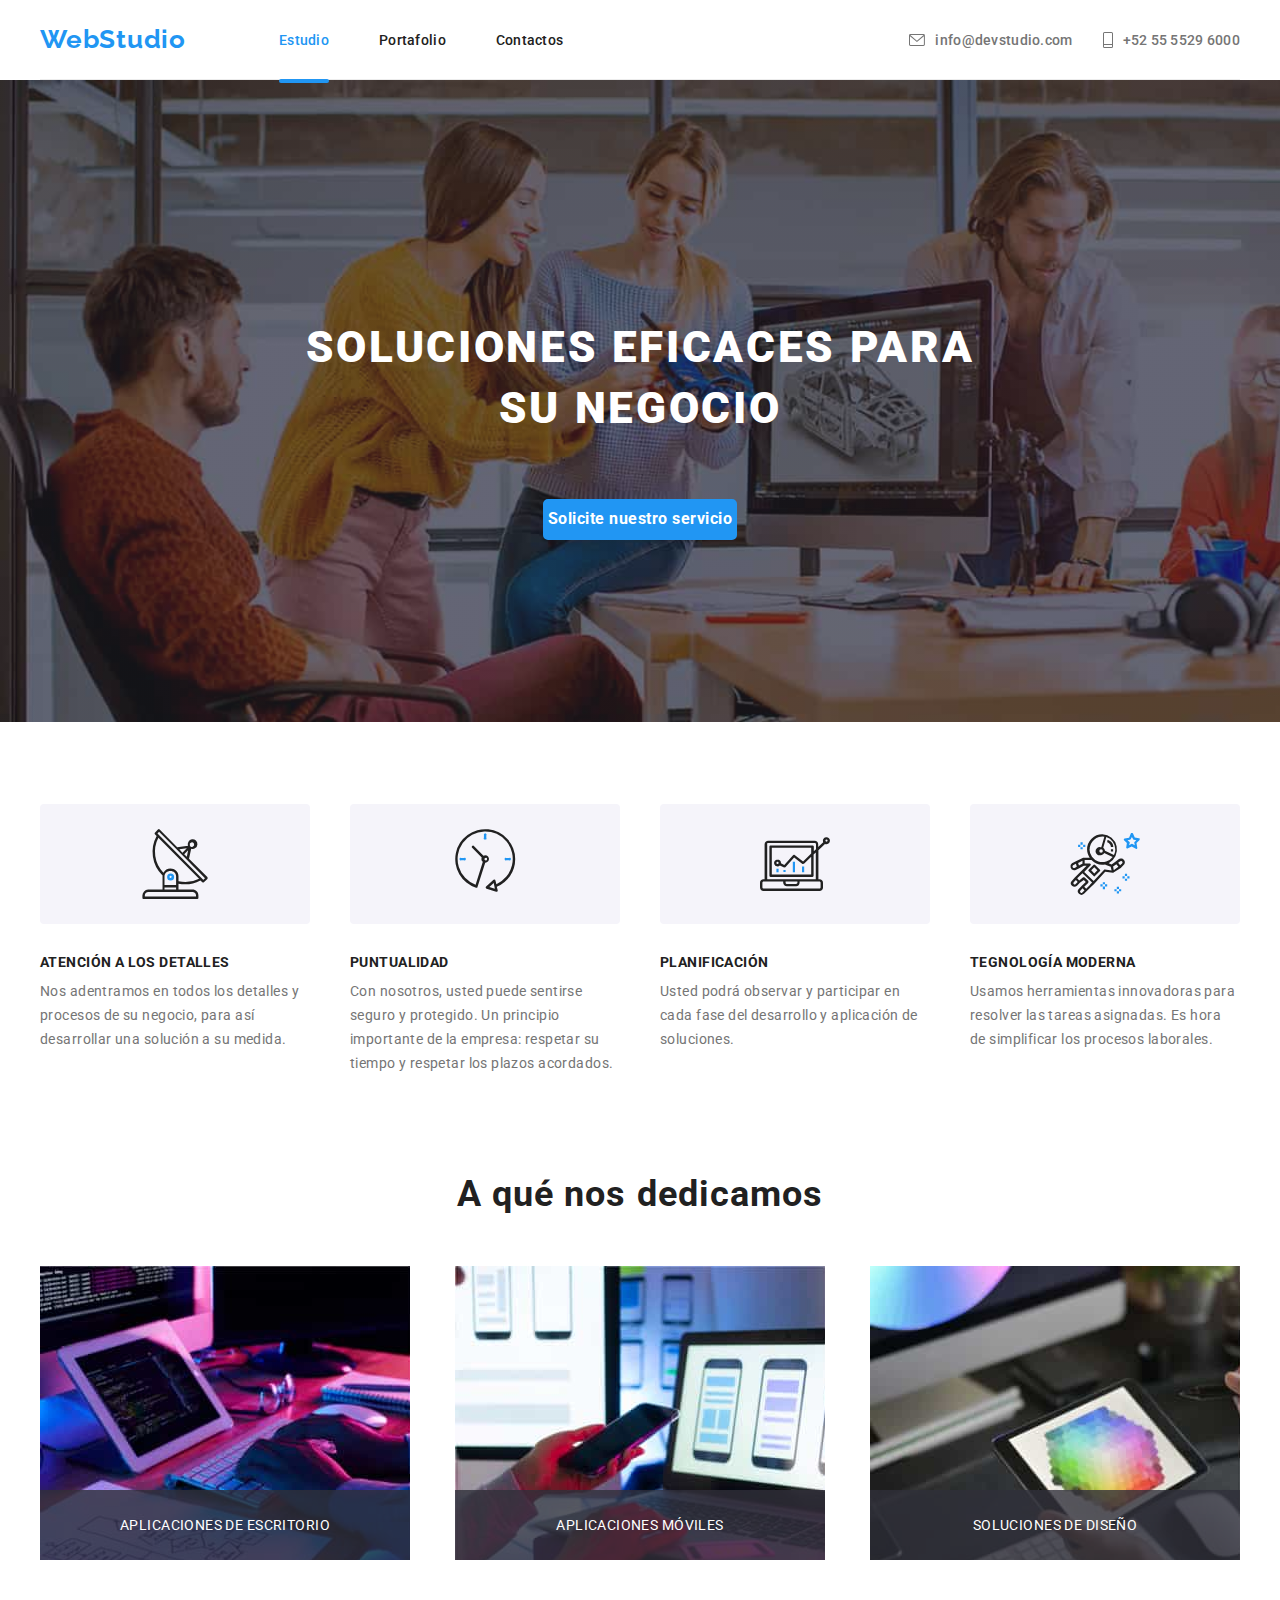
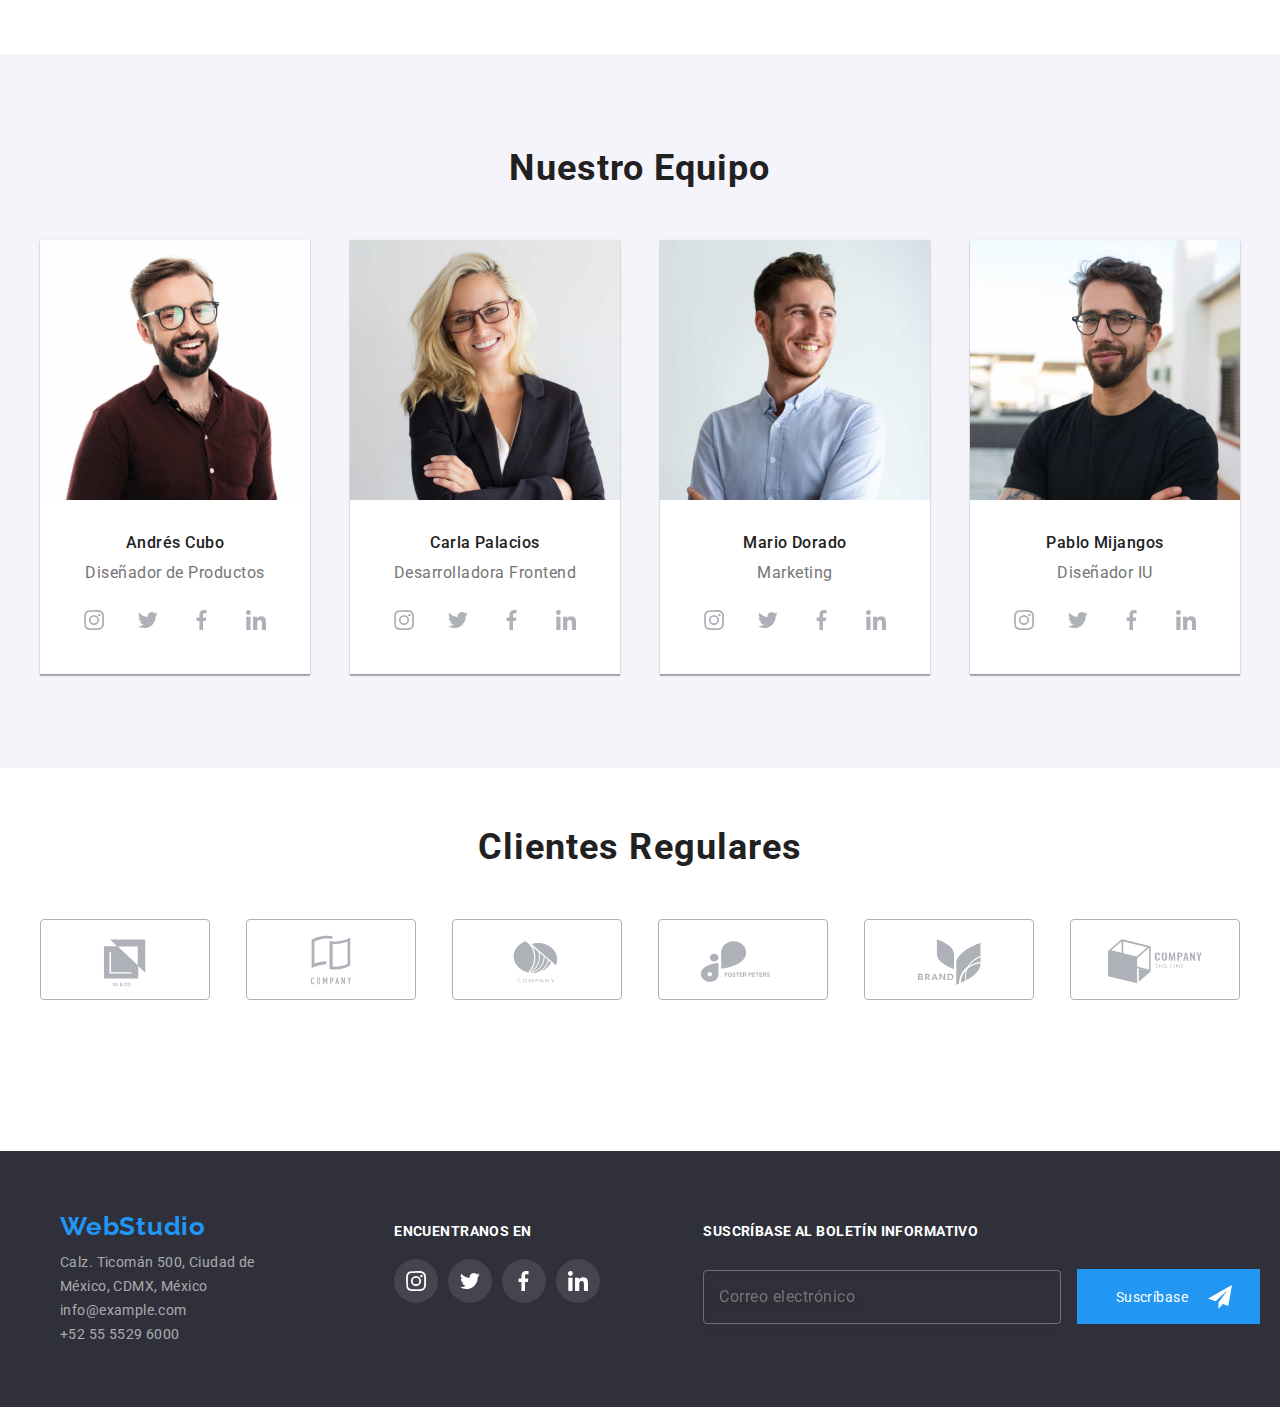
==== index.html @ 5a1e4016 "copia repositorio anterior" ====
<!DOCTYPE html>
<html lang="en">
  <head>
    <meta charset="UTF-8" />
    <meta http-equiv="X-UA-Compatible" content="IE=edge" />
    <meta name="viewport" content="width=device-width, initial-scale=1.0" />
    <link rel="preconnet" href="https://fonts.googleapis.com" />
    <link rel="preconnet" href="https://fonts.gstatic.com" />
    <link rel="stylesheet" href="./css/styles.css" />
    <link rel="stylesheet" href="./css/normalize.css" />
    <title>WebStudio</title>
  </head>

  <body>
    <!-- ENCABEZADO -->
    <header class="container header-container">
      <!-- nav -->
      <nav class="nav-container">
        <!-- LOGO -->
        <a class="Web-logo" href="./index.html">WebStudio</a>

        <!-- MENU LISTA HEADER -->
        <a class="link-header current" href="index.html">Estudio</a>
        <a class="link-header" href="portfolio.html">Portafolio</a>
        <a class="link-header" href="">Сontactos</a>
      </nav>
      <!-- contacto -->
      <ul class="contact-header">
        <li>
          <a class="contact" href="malito:info@example.com">
            <svg class="icon-folder">
              <use href="./images/SVG/sprite.svg#sobre"></use>
            </svg>
            info@devstudio.com
          </a>
        </li>

        <li>
          <a class="contact" href="tel:525555296000">
            <svg class="icon-phone">
              <use href="./images/SVG/sprite.svg#celular"></use>
            </svg>
            +52 55 5529 6000
          </a>
        </li>
      </ul>
    </header>

    <!-- MAIN  -->
    <main>
      <!-- backdrop -->
      <section class="backdrop is-hidden" data-backdrop>
        <div class="modal is-hidden" data-modal>
          <form class="form-modal" name="formulario">
            <h2 class="modal-title">
              Deje sus datos, nos contactaremos con usted
            </h2>

            <label class="input-wrapper" for="name"
              >Nombre
              <input
                class="input-form"
                id="name"
                type="text"
                name="username"
              />
              <svg class="icon-imput">
                <use href="./images/SVG/sprite.svg#icon-persona"></use>
              </svg>
            </label>

            <label class="input-wrapper" for="phone"
              >Teléfono
              <input
                class="input-form"
                id="phone"
                type="tel"
                name="user-phone"
              />
              <svg class="icon-imput">
                <use href="./images/SVG/sprite.svg#icon-tel"></use>
              </svg>
            </label>

            <label class="input-wrapper" for="email"
              >E-mail
              <input class="input-form" id="email" type="email" />
              <svg class="icon-imput">
                <use href="./images/SVG/sprite.svg#icon-mail"></use>
              </svg>
            </label>

            <label class="input-wrapper" for="comment"
              >Comentarios
              <textarea
                class="input-form comment"
                id="comment"
                type="text"
                placeholder="Introduzca el texto"
                rows="5"
                style="overflow:hidden"
                resize : none;
              ></textarea>
            </label>

            <div class="input-wrapper">
              <input
                class="modal__checkbox"
                type="checkbox"
                name="terms"
                id="termsConditions"
              />
              <p class="modal__text">
                Estoy de acuerdo con el boletín informativo y acepto los
                Términos y Condiciones
              </p>
            </div>

            <button class="modal__bottom" type="submit">Enviar</button>
          </form>

          <button class="circle-close" type="button" data-modal-close>
            <svg class="close">
              <use href="./images/SVG/sprite.svg#close"></use>
            </svg>
          </button>
        </div>
      </section>

      <!-- TITULO PRINCIPAL -->
      <section class="main-requeriment">
        <div class="container hero">
          <h1 class="main-h1">SOLUCIONES EFICACES PARA SU NEGOCIO</h1>
          <button class="main-button" type="button" data-modal-open>
            Solicite nuestro servicio
          </button>
        </div>
      </section>

      <!-- BENEFICIOS DE LA COMPAÑÍA-->
      <section class="container">
        <ul class="benefits">
          <li class="benefits-column">
            <div class="icon-benefits" type="button">
              <svg class="icon-svg-benefit">
                <use href="./images/SVG/sprite.svg#antena"></use>
              </svg>
            </div>
            <h3 class="title-h3">ATENCIÓN A LOS DETALLES</h3>
            <p class="benefits-paragraph">
              Nos adentramos en todos los detalles y procesos de su negocio,
              para así desarrollar una solución a su medida.
            </p>
          </li>

          <li class="benefits-column">
            <div class="icon-benefits" type="button">
              <svg class="icon-svg-benefit">
                <use href="./images/SVG/sprite.svg#reloj"></use>
              </svg>
            </div>
            <h3 class="title-h3">PUNTUALIDAD</h3>
            <p class="benefits-paragraph">
              Con nosotros, usted puede sentirse seguro y protegido. Un
              principio importante de la empresa: respetar su tiempo y respetar
              los plazos acordados.
            </p>
          </li>

          <li class="benefits-column">
            <div class="icon-benefits" type="button">
              <svg class="icon-svg-benefit">
                <use href="./images/SVG/sprite.svg#pc"></use>
              </svg>
            </div>
            <h3 class="title-h3">PLANIFICACIÓN</h3>
            <p class="benefits-paragraph">
              Usted podrá observar y participar en cada fase del desarrollo y
              aplicación de soluciones.
            </p>
          </li>

          <li class="benefits-column">
            <div class="icon-benefits" type="button">
              <svg class="icon-svg-benefit">
                <use href="./images/SVG/sprite.svg#astronauta"></use>
              </svg>
            </div>
            <h3 class="title-h3">TEGNOLOGÍA MODERNA</h3>
            <p class="benefits-paragraph">
              Usamos herramientas innovadoras para resolver las tareas
              asignadas. Es hora de simplificar los procesos laborales.
            </p>
          </li>
        </ul>
      </section>

      <!-- A QUE NOS DEDICAMOS -->
      <section class="container">
        <h2 class="title-h2">A qué nos dedicamos</h2>
        <!-- IMAGENES  -->
        <ul class="what-do-box">
          <li class="image-whatdo1">
            <div class="box-what-do" href="#">APLICACIONES DE ESCRITORIO</div>
          </li>

          <li class="image-whatdo2">
            <div class="box-what-do" href="#">APLICACIONES MÓVILES</div>
          </li>

          <li class="image-whatdo3">
            <div class="box-what-do" href="#">SOLUCIONES DE DISEÑO</div>
          </li>
        </ul>
      </section>

      <!-- NUESTRO EQUIPO -->
      <section class="our-team">
        <h2 class="title-h2">Nuestro Equipo</h2>
        <div class="container">
          <ul class="members">
            <li class="card-member">
              <img
                src="./images/team1.jpeg"
                alt="andrés Cubo"
                width="270"
                height="260"
              />
              <h3 class="name">Andrés Cubo</h3>
              <p class="profession">Diseñador de Productos</p>
              <ul class="social-networks">
                <li>
                  <a href="#">
                    <div class="icon-circle">
                      <svg class="icon-social-media">
                        <use href="./images/SVG/sprite.svg#instagram"></use>
                      </svg>
                    </div>
                  </a>
                </li>

                <li>
                  <a href="#">
                    <div class="icon-circle">
                      <svg class="icon-social-media">
                        <use href="./images/SVG/sprite.svg#twitter"></use>
                      </svg>
                    </div>
                  </a>
                </li>

                <li>
                  <a href="#">
                    <div class="icon-circle">
                      <svg class="icon-social-media">
                        <use href="./images/SVG/sprite.svg#facebook"></use>
                      </svg>
                    </div>
                  </a>
                </li>

                <li>
                  <a href="#">
                    <div class="icon-circle">
                      <svg class="icon-social-media">
                        <use href="./images/SVG/sprite.svg#linkedlin"></use>
                      </svg>
                    </div>
                  </a>
                </li>
              </ul>
            </li>

            <li class="card-member">
              <img
                src="./images/team2.jpeg"
                alt="Carla Palacios"
                width="270"
                height="260"
              />
              <h3 class="name">Carla Palacios</h3>
              <p class="profession">Desarrolladora Frontend</p>
              <ul class="social-networks">
                <li>
                  <a href="#">
                    <div class="icon-circle">
                      <svg class="icon-social-media">
                        <use href="./images/SVG/sprite.svg#instagram"></use>
                      </svg>
                    </div>
                  </a>
                </li>

                <li>
                  <a href="#">
                    <div class="icon-circle">
                      <svg class="icon-social-media">
                        <use href="./images/SVG/sprite.svg#twitter"></use>
                      </svg>
                    </div>
                  </a>
                </li>

                <li>
                  <a href="#">
                    <div class="icon-circle">
                      <svg class="icon-social-media">
                        <use href="./images/SVG/sprite.svg#facebook"></use>
                      </svg>
                    </div>
                  </a>
                </li>

                <li>
                  <a href="#">
                    <div class="icon-circle">
                      <svg class="icon-social-media">
                        <use href="./images/SVG/sprite.svg#linkedlin"></use>
                      </svg>
                    </div>
                  </a>
                </li>
              </ul>
            </li>

            <li class="card-member">
              <img
                src="./images/team3.jpeg"
                alt="Mario Dorado"
                width="270"
                height="260"
              />
              <h3 class="name">Mario Dorado</h3>
              <p class="profession">Marketing</p>
              <ul class="social-networks">
                <li>
                  <a href="#">
                    <div class="icon-circle">
                      <svg class="icon-social-media">
                        <use href="./images/SVG/sprite.svg#instagram"></use>
                      </svg>
                    </div>
                  </a>
                </li>

                <li>
                  <a href="#">
                    <div class="icon-circle">
                      <svg class="icon-social-media">
                        <use href="./images/SVG/sprite.svg#twitter"></use>
                      </svg>
                    </div>
                  </a>
                </li>

                <li>
                  <a href="#">
                    <div class="icon-circle">
                      <svg class="icon-social-media">
                        <use href="./images/SVG/sprite.svg#facebook"></use>
                      </svg>
                    </div>
                  </a>
                </li>

                <li>
                  <a href="#">
                    <div class="icon-circle">
                      <svg class="icon-social-media">
                        <use href="./images/SVG/sprite.svg#linkedlin"></use>
                      </svg>
                    </div>
                  </a>
                </li>
              </ul>
            </li>

            <li class="card-member">
              <img
                src="./images/team4.jpeg"
                alt="Pablo Mijangos"
                width="270"
                height="260"
              />
              <h3 class="name">Pablo Mijangos</h3>
              <p class="profession">Diseñador IU</p>
              <ul class="social-networks">
                <li>
                  <a href="#">
                    <div class="icon-circle">
                      <svg class="icon-social-media">
                        <use href="./images/SVG/sprite.svg#instagram"></use>
                      </svg>
                    </div>
                  </a>
                </li>

                <li>
                  <a href="#">
                    <div class="icon-circle">
                      <svg class="icon-social-media">
                        <use href="./images/SVG/sprite.svg#twitter"></use>
                      </svg>
                    </div>
                  </a>
                </li>

                <li>
                  <a href="#">
                    <div class="icon-circle">
                      <svg class="icon-social-media">
                        <use href="./images/SVG/sprite.svg#facebook"></use>
                      </svg>
                    </div>
                  </a>
                </li>

                <li>
                  <a href="#">
                    <div class="icon-circle">
                      <svg class="icon-social-media">
                        <use href="./images/SVG/sprite.svg#linkedlin"></use>
                      </svg>
                    </div>
                  </a>
                </li>
              </ul>
            </li>
          </ul>
        </div>
      </section>

      <!-- CLIENTES REGULARES  -->
      <section class="container custumer">
        <h2 class="title-h2">Clientes Regulares</h2>

        <ul class="regular-customers">
          <li class="">
            <a href="#">
              <button class="button-customer" type="button">
                <svg class="icon-customer">
                  <use href="./images/SVG/sprite.svg#logo1"></use>
                </svg></button
            ></a>
          </li>

          <li class="">
            <a href="#">
              <button class="button-customer" type="button">
                <svg class="icon-customer">
                  <use href="./images/SVG/sprite.svg#logo2"></use>
                </svg></button
            ></a>
          </li>

          <li class="">
            <a href="#">
              <button class="button-customer" type="button">
                <svg class="icon-customer">
                  <use href="./images/SVG/sprite.svg#logo3"></use>
                </svg></button
            ></a>
          </li>

          <li class="">
            <a href="#">
              <button class="button-customer" type="button">
                <svg class="icon-customer">
                  <use href="./images/SVG/sprite.svg#logo4"></use>
                </svg></button
            ></a>
          </li>

          <li class="">
            <a href="#">
              <button class="button-customer" type="button">
                <svg class="icon-customer">
                  <use href="./images/SVG/sprite.svg#logo5"></use>
                </svg></button
            ></a>
          </li>

          <li class="">
            <a href="#">
              <button class="button-customer" type="button">
                <svg class="icon-customer">
                  <use href="./images/SVG/sprite.svg#logo6"></use>
                </svg></button
            ></a>
          </li>
        </ul>
      </section>

    </main>

    <!-- PIE DE PÁGINA -->
    <footer class="footer">
      <div class="container footer-container">
        <!-- Contacto -->
        <aside>
          <ul class="footer-contact">
            <li>
              <a class="Web-logo" href="./index.html"> WebStudio </a>
            </li>

            <li>
              <address>
                <ul class="address">
                  <li>
                    <a class="link-contact" href="#">
                      Calz. Ticomán 500, Ciudad de México, CDMX, México
                    </a>
                  </li>

                  <li>
                    <a class="link-contact" href="mailto:info@example.com">
                      info@example.com
                    </a>
                  </li>

                  <li>
                    <a class="link-contact" href="tel:+525555296000">
                      +52 55 5529 6000
                    </a>
                  </li>
                </ul>
              </address>
            </li>
          </ul>
        </aside>

        <!-- Redes Sociales -->
        <aside>
          <h3 class="title-h3 title-social">ENCUENTRANOS EN</h3>

          <ul class="items-socialmedia">
            <li class="link-icon-footer">
              <a href="#">
                <div class="icon-circle-footer">
                  <svg class="social-media">
                    <use href="./images/SVG/sprite.svg#instagram"></use>
                  </svg>
                </div>
              </a>
            </li>

            <li class="link-icon-footer">
              <a href="#">
                <div class="icon-circle-footer">
                  <svg class="social-media">
                    <use href="./images/SVG/sprite.svg#twitter"></use>
                  </svg>
                </div>
              </a>
            </li>

            <li class="link-icon-footer">
              <a href="#">
                <div class="icon-circle-footer">
                  <svg class="social-media">
                    <use href="./images/SVG/sprite.svg#facebook"></use>
                  </svg>
                </div>
              </a>
            </li>

            <li class="link-icon-footer">
              <a href="#">
                <div class="icon-circle-footer">
                  <svg class="social-media">
                    <use href="./images/SVG/sprite.svg#linkedlin"></use>
                  </svg>
                </div>
              </a>
            </li>
          </ul>
        </aside>

        <!-- Suscripción -->
        <aside class="form-suscription">
          <form action="">
            <h3 class="title-h3 title-suscription">
              SUSCRÍBASE al boletín informativo
            </h3>
            <input
              class="input-suscription"
              type="email"
              placeholder="Correo electrónico"
              required
            />
            <button class="button-suscription" type="button">
              <div class="button-send">
                Suscríbase
                <svg class="icon-send">
                  <use href="./images/SVG/sprite.svg#icon-enviar-icono"></use>
                </svg>
              </div>
            </button>
          </form>
        </aside>

      </div>

    </footer>

    <script src="./js/modal.js"></script>
  </body>
</html>
---- css/styles.css ----
@import url("https://fonts.googleapis.com/css2?family=Raleway:wght@700&display=swap");
@import url("https://fonts.googleapis.com/css2?family=Roboto:wght@400;500;700;900&display=swap");
@import "node_modules/modern-normalize/modern-normalize.css";

* {
  box-sizing: border-box;
  margin: 0;
  padding: 0;

  font-family: "Roboto", sans-serif;
  font-size: 14px;
  font-weight: 400;
  letter-spacing: 0.03em;
}

/* declaracion de variables */
:root {
  --primary-title-color: #212121;
  --primary-white-color: #ffffff;
  --primary-text-color: #757575;

  --accent-color: #2196f3;
  --background-black: #2f303a;
  --background-gray: #f5f4fa;
  --button-filter: #f5f4fa;
  --button-primary-hover: #188ce8;
  --logo-black: #000000;
  --text-white-opacy: #ffffff99;
  --icon-color: #AFB1B8;
}

body {
  color: var(--primary-text-color);
  background-color: var(--primary-white-color);
  margin: auto;

}
.container {
  width: 1200px;
  margin: 0 auto;
}
a {
  text-decoration: none;
}
ul{
  list-style: none;
}

/* ENCABEZADO */
.header-container {
  display: flex;
  padding: 24px 0;
  justify-content: space-between;
  align-items: center;
}
.nav-container {
  display: flex;
  justify-content: space-between;
  align-items: center;
}
.Web-logo {
  color: var(--accent-color);
  font-family: "Raleway", sans-serif;
  font-size: 26px;
  font-weight: 700;
  line-height: 1.2;
  margin-right: 93px;
}
.link-header{
  position: relative;
  display: flex;
  font-weight: 500;
  line-height: 1.142;
  letter-spacing: 0.02em;
  color: var(--primary-title-color);
  margin-right: 50px;
}
header nav .current::after{
  position: absolute;
  content: '';
  border-bottom: 4px solid rgba(33, 150, 243, 1);;
  border-radius: 2px;
  width: 100%;
  top: 47px;
}
.link-header.current,
.link-header:hover,
.link-header:focus{
  color: var(--accent-color);
}

/* contacto del header */

.contact-header{
  display: flex;
  justify-content: space-between;
  align-items: center;
  gap: 30px;
}
.contact {
  display: flex;
  align-items: center;
  font-weight: 500;
  line-height: 1.142;
  letter-spacing: 0.02em;
  color: var(--primary-text-color);
  fill: var(--primary-text-color);
}
.contact:focus,
.contact:hover{
  color: var(--accent-color);
  fill: var(--accent-color);
}
.icon-folder {
  width: 16px;
  height: 12px;
  margin-right: 10px;
}
.icon-phone {
  width: 10px;
  height: 16px;
  margin-right: 10px;
}
header{
  border-bottom: 1px solid #ECECEC;
}

/* ---------------------- */
/* INDEX */
/* ---------------------- */


/*  BACKDROP */

.backdrop{
  display: flex;
  align-items: center;
  justify-content: center;
  background-color: rgba(0, 0, 0, 0.5);
  position: fixed;
  width: 100vw;
  height: 100vh;
  top: 0;
  left: 0;
  opacity: 1;
  transition: opacity 250ms cubic-bezier(0.4, 0, 0.2, 1);
  visibility: visible;
}
.backdrop.is-hidden{
  opacity: 0;
  pointer-events: none;
}
.modal{
  display: flex;
  justify-content: right;
  border-radius: 4px;
  width: 528px;
  height: 581px;
  background-color: var(--primary-white-color);
  box-shadow: 0px 1px 3px rgba(0, 0, 0, 0.12), 
              0px 1px 1px rgba(0, 0, 0, 0.14), 
              0px 2px 1px rgba(0, 0, 0, 0.2);

  transition: transform cubic-bezier(0.4, 0, 0.2, 1), 1s;
  transform: translateY(0);
  
}
.modal.is-hidden{
  transform: translateY(100%);
}
.form-modal{
  padding: 40px;
  position: absolute;
}
.modal-title{
  font-weight: 700;
  font-size: 20px;
  line-height: 1.15;
  margin-bottom: 12px;
  width: 448px;
  color: var(--primary-title-color);
}
.input-form{
  display: block;
  padding: 14px 35px;
  outline: none;
  margin: 4px 0 10px;
  border: 1px solid rgba(33, 33, 33, 0.2);
  border-radius: 4px;
  width: 448px;
  outline: none;
}
.input-form:hover,
.input-form:focus {
  cursor: pointer;
  border: 1px solid #2196F3;
  
}
.input-wrapper{
  position: relative;
}
.input-wrapper:hover,
.input-wrapper:focus{
fill: var(--accent-color);  
}
.icon-imput{
  color: var(--primary-title-color);
  position: absolute;
  width: 13px;
  margin: 0 15px;
  top: 50%;
  transform: translateY(-50%);
}

.modal__checkbox{
  position: absolute;
  appearance:var(--logo-black) ;
  border: 1px solid var(--logo-black);
  width: 16px;
  height: 15px;
}
.modal__checkbox:checked{
  border: none;
  background-image: url(../images/ok.svg);
}
.comment{
  padding: 16px;
}
.comment::placeholder{
  color: rgba(117, 117, 117, 0.5);
  
}
.modal__text{
  position: relative;
  right: -25px;
  width: 400px;
  margin-bottom: 12px;
  line-height: 1.7;
  
  
}
.modal__bottom{
  background-color: var(--accent-color);
  padding: 10px 75px;
  color: var(--primary-white-color);
  letter-spacing: 0.06em;
  border: none;
  cursor: pointer;
  display: block;
  margin: 0 auto;
}
.modal__bottom:hover,
.modal__bottom:focus{
  background-color: var(--button-primary-hover);
}
.circle-close{
  display: flex;
  align-items: center;
  box-sizing: border-box;
  width: 30px;
  height: 30px;
  border-radius: 50%;
  margin: 8px 8px 0 0;
  cursor: pointer;
  border: 1px solid rgba(0, 0, 0, 0.1);
  background-color: var(--primary-white-color);
  z-index: 1;
  fill: var(--logo-black);
}
.circle-close:hover,
.circle-close:focus{
  fill: var(--accent-color);
}

/*  TITULO PRINCIPAL */

.main-requeriment {
  padding: 207px 0 182px;
  background-color: var(--background-black);
  background-image: 
    linear-gradient(rgba(47, 48, 58, 0.4),
                    rgba(47, 48, 58, 0.4)),
                    url(../images/background-image.jpeg);
  background-size: cover;
}
.container.hero{
  text-align: center;
  width: 696px;
}
.main-h1 {
  color: var(--primary-white-color);
  font-size: 44px;
  font-weight: 900;
  letter-spacing: 0.06em;
  line-height: 1.4;
  text-transform: uppercase;
}
.main-button {
  color: var(--primary-white-color);
  background-color: var(--accent-color);
  border: 5px solid var(--accent-color);
  border-radius: 5px;
  font-size: 16px;
  font-weight: 700;
  line-height: 1.9;
  cursor: pointer;
  margin-top: 30px;
  
}
.main-button:hover,
.main-button:focus {
  background-color: var(--button-primary-hover);
  box-shadow: 0px 4px 4px rgba(0, 0, 0, 0.15);
}

/* BENEFICIOS DE LA COMPAÑIA */

.benefits {
  display: flex;
  padding-bottom: 99px;
  padding-top: 82px;
  justify-content: space-between;
  gap: 40px;
}
.benefits-column {
  flex-basis: calc((100% - 90px)/4);
}
.icon-benefits {
  display: flex;
  width: 270px;
  padding: 25px;
  margin-bottom: 30px;
  fill: var(--primary-title-color);
  border-radius: 4px;
  border: none;
  background-color: var(--background-gray);
}
.icon-svg-benefit {
  height: 70px;
}
.title-h3 {
  color: var(--primary-title-color);
  font-weight: 700;
  line-height: 1.142;
  text-transform: uppercase;
  margin-bottom: 10px;
}
.benefits-paragraph {
  color: var(--primary-text-color);
  line-height: 1.71;
}
/* A QUE NOS DEDICAMOS */

.title-h2{
  color: var(--primary-title-color);
  font-size: 36px;
  font-weight: 700;
  line-height: 1.166;
  margin-bottom: 50px;

  text-align: center;
}
.what-do-box {
  display: flex;
  padding-bottom: 94px;
  justify-content: space-between;
}
.image-whatdo1 {
  background-image:url(../images/image1.jpeg);
  flex-basis: calc((100% - 90px)/3)
}
.image-whatdo2 {
  background-image: url(../images/image2.jpeg);
  flex-basis: calc((100% - 90px)/3)
}
.image-whatdo3 {
  background-image: url(../images/image3.jpeg);
  flex-basis: calc((100% - 90px)/3)
}
.box-what-do {
  display:flex;
  border: none;
  height: 70px;
  font-size: 14px;
  line-height: 1.142;
  color: var(--primary-white-color);
  background: rgba(47, 48, 58, 0.8);
  margin-top:224px;
  justify-content: center;
  align-items: center;
}

/* NUESTRO EQUIPO */

.our-team{
  background-color: var(--background-gray);
  padding-bottom: 94px;
  padding-top: 94px;
}
.members{
  display: flex;
  justify-content: space-between;
  gap: 30px;
}
.card-member{
  background-color: var(--primary-white-color);
  border-radius: opx opx 4px 4px;
  box-shadow: 0px 1px 3px rgba(0, 0, 0, 0.12), 
              0px 1px 1px rgba(0, 0, 0, 0.14), 
              0px 2px 1px rgba(0, 0, 0, 0.2);
  
  text-align: center;
}
.name {
  color: var(--primary-title-color);
  font-size: 16px;
  font-weight: 500;
  line-height: 1.2;
  text-align: center;
  margin : 30px 0 10px;
  
}
.profession{
  color: var(--primary-text-color);
  font-size: 16px;
  line-height: 1.187; 
}
.social-networks{
  display: flex;
  margin: 16px 32px 32px;
  justify-content: space-between;
}
.icon-circle {
  background-color: var(--primary-white-color);
  width: 44px;
  height: 44px;
  border-radius: 25px;
  border: none;
  cursor: pointer;
  fill: var(--icon-color);
  padding: 12px;
}
.icon-social-media{
  height: 20px;
  width: 20px;
}
.icon-circle:focus,
.icon-circle:hover{
  background-color: var(--accent-color);
  cursor: pointer;
  fill: var(--primary-white-color);
}

/* CLIENTES REGULARES */

.custumer{
  padding-bottom: 151px;
  padding-top: 59px;
}
.regular-customers{
  display: flex;
  justify-content: space-between;
}
.button-customer{
  background: var(--primary-white-color);
  border-radius: 4px;
  display: flex;
  width: 170px;
  height: 81px;
  border: 1px solid #AFB1B8;
  cursor: pointer;
  justify-content: center;
  align-items: center;
  fill: #AFB1B8;
}
.button-customer:hover,
.button-customer:focus{
  border: 1px solid var(--accent-color);
  fill: var(--accent-color);
}
.icon-customer{
  width: 106px;         
}

/* FOOTER */
 
/* Lista de contacto */
.footer{
  background-color: var(--background-black);
  padding: 60px;
  
}
.footer-container {
  display: flex;
  justify-content: space-between;
}
.footer-contact{
  width: 231px;
}
.address{
  margin-top: 9px;
}
.link-contact{
  color: var(--text-white-opacy);
  font-style: normal;
  line-height: 1.71;
}
.link-contact:hover,
.link-contact:focus {
color: var(--primary-white-color);
}

/* redes sociales */
.title-social {
  color: var(--primary-white-color);
  padding-top: 12px;
  margin-bottom: 20px;
}
.items-socialmedia{
  display: flex;
  gap: 10px;
}
.icon-circle-footer{
  width: 44px;
  height: 44px;
  border-radius: 25px;
  border: none;
  background-color: #ffffff1a;;
  padding: 12px;
  cursor: pointer;
  fill: var(--primary-white-color);
}
.icon-circle-footer:hover,
.icon-circle-footer:focus{
  background-color: var(--accent-color);
  cursor: pointer;
  fill: var(--primary-white-color);
}
.social-media{
  height: 20px;
  width: 20px;
}

/* Suscripción */
.form-suscription{
  padding-top: 12px;
}
.title-suscription{
  color: var(--primary-white-color);
  padding-bottom: 20px;
  text-transform: uppercase;
}
.input-suscription{
  width: 358px;
  background-color: transparent;
  border: 1px solid rgba(255, 255, 255, 0.3);
  filter: drop-shadow(0px 4px 4px rgba(0, 0, 0, 0.15));
  border-radius: 4px;
  margin-right: 12px;
  color: rgba(255, 255, 255, 0.6);
  padding: 16px 15px;
  font-size: 16px;
  line-height: 1.25;
  outline: none;
}
    
  
.input-suscription:active {
  border: none;
}
.button-send{
  display: flex;
  justify-content: space-between;
  align-items: center;
  gap: 20px;
}
.button-suscription{
  display: inline-flex;
  align-items: center;
  cursor: pointer;
  padding: 16px 28px 15px 39px;
  background-color: var(--accent-color);
  color: var(--primary-white-color);
  border: none;
}
.button-suscription:hover{
  background-color: var(--button-primary-hover);
}
.icon-send{
  width: 24px;
  height: 24px;
}

/* ----------------------------------------- */
/* PORTAFOLIO */
/* ----------------------------------------- */


.portfolio-page{
  padding-bottom: 82px
}

/* botones */
.filter {
  display: flex;
  padding-top: 95px;
  padding-bottom: 56px;
  justify-content: center;
  gap: 8px;
}
.button-filter {
  background: var(--background-gray);
  border-radius: 4px;
  padding: 6px 24px;
  border: none;
  color: var(--primary-title-color);
  font-size: 16px;
  line-height: 1.62;
}
.button-filter:hover,
.button-filter:focus{
  height: 38px;
  background-color: var(--accent-color);
  box-shadow: 0px 3px 1px rgba(0, 0, 0, 0.1), 0px 1px 2px rgba(0, 0, 0, 0.08), 0px 2px 2px rgba(0, 0, 0, 0.12);
  border-radius: 4px;
  color: var(--primary-white-color);
  cursor: pointer;
}

/*imagenes*/

.mosaic{
  display: flex;
  flex-wrap: wrap;
  gap: 30px;
}
.link-card{
  background: var(--primary-white-color);
  border: 1px solid #EEEEEE;
  width: 370px;
}
.link-card:focus,
.link-card:hover{
  cursor: pointer;
  box-shadow: 0px 1px 1px rgba(0, 0, 0, 0.12),
              0px 4px 4px rgba(0, 0, 0, 0.06),
              1px 4px 6px rgba(0, 0, 0, 0.16);
}
.frame{
  position: relative;
  overflow: hidden;
}
.overlay{
  position: absolute;
  top: 0;
  left: 0;
  
  background-color: rgba(33, 149, 243, 0.9);
  color: var(--primary-white-color);
  
  padding: 63px 24px;
  width: 100%;
  height: 100%;
  font-size: 18px;
  line-height: 1.55;
  
  transform: translateY(100%);
  transition: transform ease-in 250ms;
  transition-timing-function: cubic-bezier(0.4, 0, 0.2, 1);
}
.link-card:hover .frame .overlay{
  transform: translateY( 0%);
}
.title-image {
    font-weight: 700;
    font-size: 18px;
    line-height: 1.33;
    letter-spacing: 0.06em;
    color: var(--primary-title-color);
    margin-left: 24px;
    text-align: left;
    margin-top: 20px;
    margin-bottom: 4px;
    width: 370px;
}
.description {
    color: #757575;
    line-height: 2.14;
    text-align: left;
    margin-left: 24px;
}
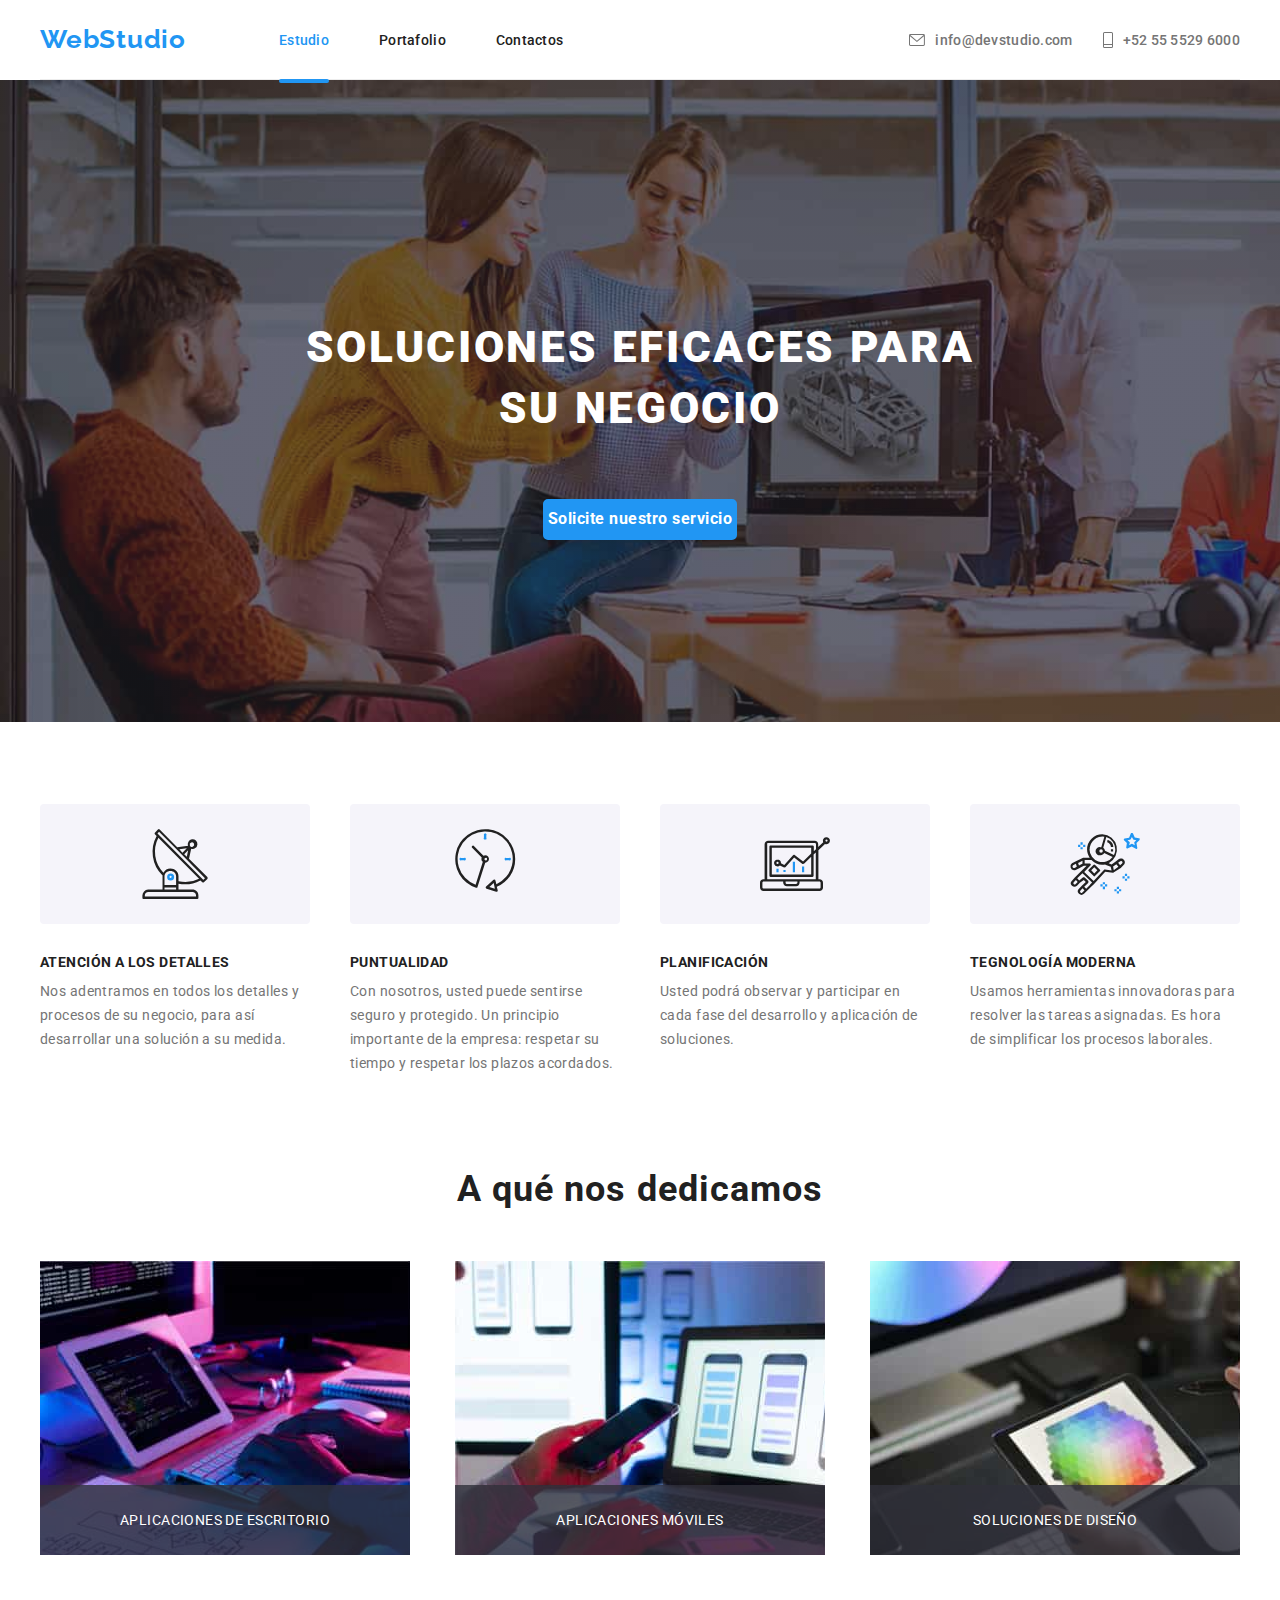
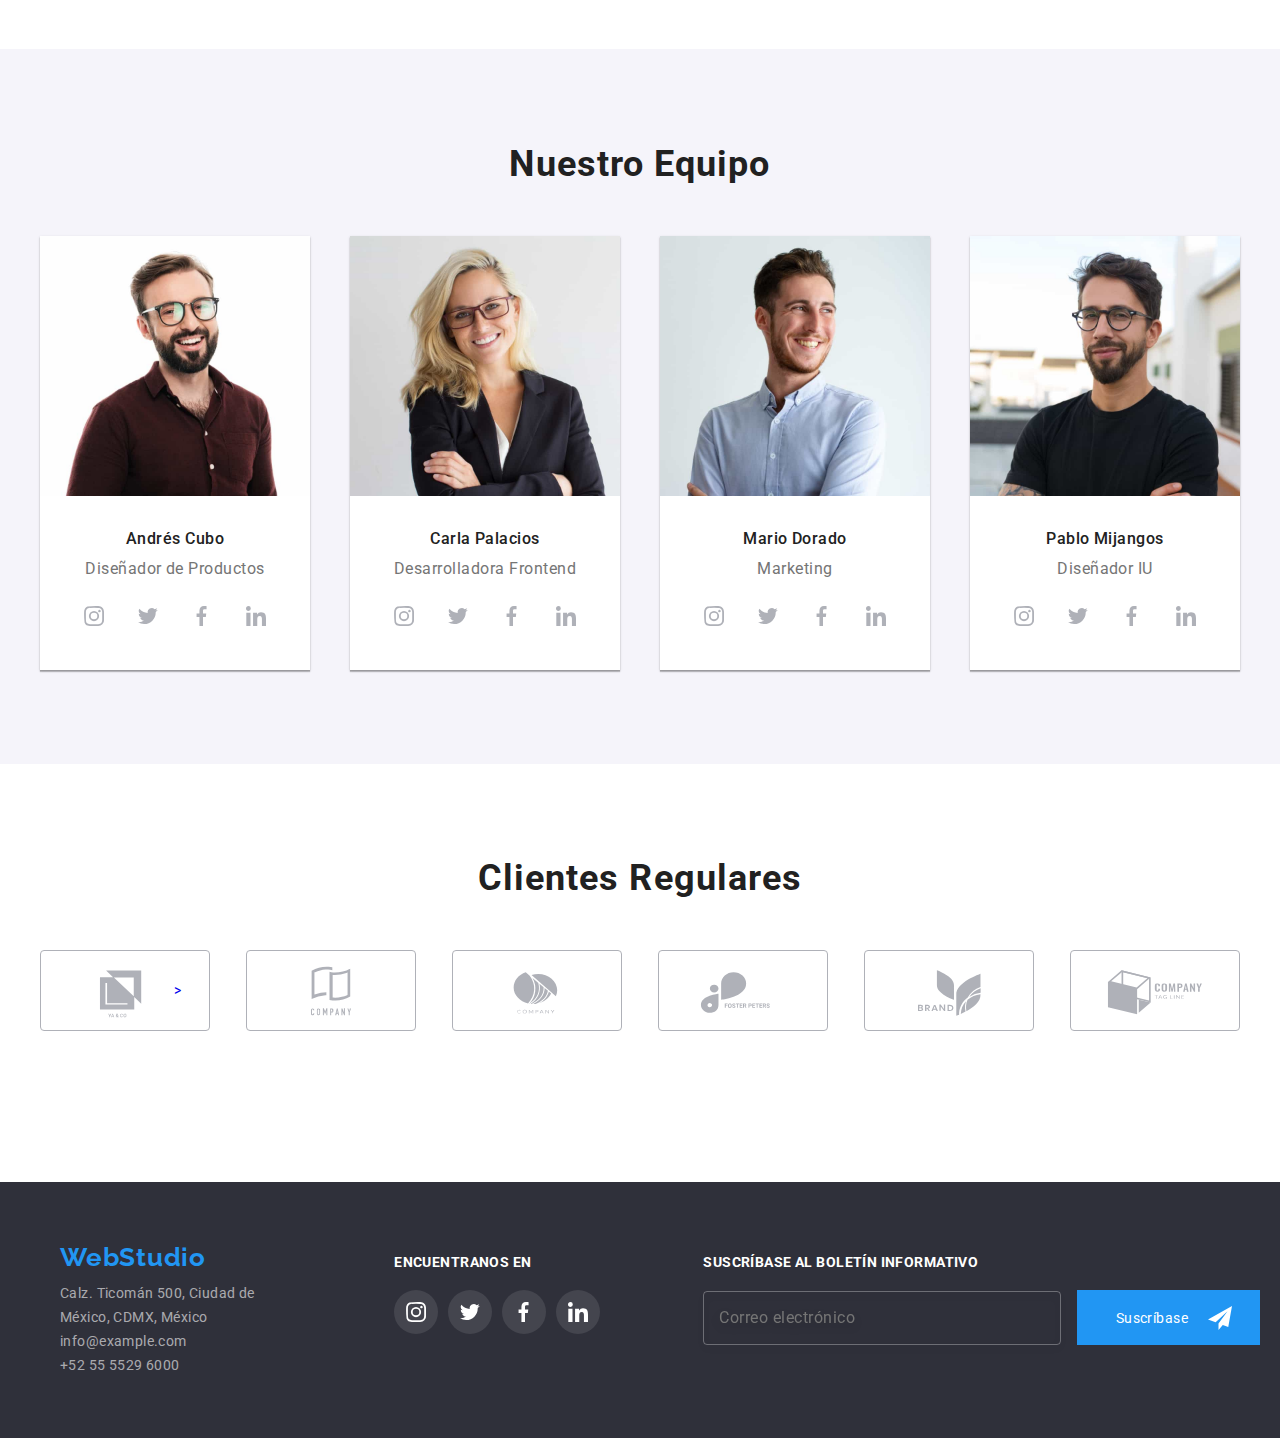
==== commit 94344ab9: "metodologia bem" ====
--- a/index.html
+++ b/index.html
@@ -8,42 +8,39 @@
     <link rel="preconnet" href="https://fonts.gstatic.com" />
     <link rel="stylesheet" href="./css/styles.css" />
     <link rel="stylesheet" href="./css/normalize.css" />
+    <link rel="stylesheet" href="./css/main.min.css" />
     <title>WebStudio</title>
   </head>
 
   <body>
     <!-- ENCABEZADO -->
-    <header class="container header-container">
+    <header class="container header">
       <!-- nav -->
-      <nav class="nav-container">
+      <nav class="nav">
         <!-- LOGO -->
-        <a class="Web-logo" href="./index.html">WebStudio</a>
+        <a class="logo" href="./index.html">WebStudio</a>
 
         <!-- MENU LISTA HEADER -->
-        <a class="link-header current" href="index.html">Estudio</a>
-        <a class="link-header" href="portfolio.html">Portafolio</a>
-        <a class="link-header" href="">Сontactos</a>
+        <a class="nav__link nav__current" href="index.html">Estudio</a>
+        <a class="nav__link" href="portfolio.html">Portafolio</a>
+        <a class="nav__link" href="">Сontactos</a>
       </nav>
       <!-- contacto -->
-      <ul class="contact-header">
-        <li>
-          <a class="contact" href="malito:info@example.com">
-            <svg class="icon-folder">
-              <use href="./images/SVG/sprite.svg#sobre"></use>
-            </svg>
-            info@devstudio.com
-          </a>
-        </li>
-
-        <li>
-          <a class="contact" href="tel:525555296000">
-            <svg class="icon-phone">
-              <use href="./images/SVG/sprite.svg#celular"></use>
-            </svg>
-            +52 55 5529 6000
-          </a>
-        </li>
-      </ul>
+      <div class="header__contact">
+        <a class="header__link-contact" href="malito:info@example.com">
+          <svg class="header__icon-folder">
+            <use href="./images/SVG/sprite.svg#sobre"></use>
+          </svg>
+          info@devstudio.com
+        </a>
+
+        <a class="header__link-contact" href="tel:525555296000">
+          <svg class="header__icon-phone">
+            <use href="./images/SVG/sprite.svg#celular"></use>
+          </svg>
+          +52 55 5529 6000
+        </a>
+      </div>
     </header>
 
     <!-- MAIN  -->
@@ -51,76 +48,78 @@
       <!-- backdrop -->
       <section class="backdrop is-hidden" data-backdrop>
         <div class="modal is-hidden" data-modal>
-          <form class="form-modal" name="formulario">
-            <h2 class="modal-title">
+          <form class="form" name="formulario">
+            <h2 class="form__title">
               Deje sus datos, nos contactaremos con usted
             </h2>
 
-            <label class="input-wrapper" for="name"
+            <label class="form__label" for="name"
               >Nombre
               <input
-                class="input-form"
+                class="form__input"
                 id="name"
                 type="text"
                 name="username"
               />
-              <svg class="icon-imput">
+              <svg class="form__icon">
                 <use href="./images/SVG/sprite.svg#icon-persona"></use>
               </svg>
             </label>
 
-            <label class="input-wrapper" for="phone"
+            <label class="form__label" for="phone"
               >Teléfono
               <input
-                class="input-form"
+                class="form__input"
                 id="phone"
                 type="tel"
                 name="user-phone"
               />
-              <svg class="icon-imput">
+              <svg class="form__icon">
                 <use href="./images/SVG/sprite.svg#icon-tel"></use>
               </svg>
             </label>
 
-            <label class="input-wrapper" for="email"
+            <label class="form__label" for="email"
               >E-mail
-              <input class="input-form" id="email" type="email" />
-              <svg class="icon-imput">
+              <input class="form__input" id="email" type="email" />
+              <svg class="form__icon">
                 <use href="./images/SVG/sprite.svg#icon-mail"></use>
               </svg>
             </label>
 
-            <label class="input-wrapper" for="comment"
+            <label class="form__label" for="comment"
               >Comentarios
               <textarea
-                class="input-form comment"
+                class="form__input form__comment"
                 id="comment"
                 type="text"
                 placeholder="Introduzca el texto"
                 rows="5"
-                style="overflow:hidden"
-                resize : none;
+                style="overflow: hidden"
+                resize
+                :
+                none;
               ></textarea>
             </label>
 
-            <div class="input-wrapper">
+            <div class="form__label">
               <input
-                class="modal__checkbox"
+                class="form__checkbox"
                 type="checkbox"
                 name="terms"
                 id="termsConditions"
               />
-              <p class="modal__text">
+              <p class="form__text">
                 Estoy de acuerdo con el boletín informativo y acepto los
                 Términos y Condiciones
               </p>
             </div>
 
-            <button class="modal__bottom" type="submit">Enviar</button>
+            <button class="form__send" type="submit">Enviar</button>
           </form>
 
-          <button class="circle-close" type="button" data-modal-close>
-            <svg class="close">
+          <button class="modal__bottom-close" type="button" data-modal-close>
+            <svg>
               <use href="./images/SVG/sprite.svg#close"></use>
             </svg>
           </button>
@@ -128,10 +127,10 @@
       </section>
 
       <!-- TITULO PRINCIPAL -->
-      <section class="main-requeriment">
-        <div class="container hero">
-          <h1 class="main-h1">SOLUCIONES EFICACES PARA SU NEGOCIO</h1>
-          <button class="main-button" type="button" data-modal-open>
+      <section class="hero">
+        <div class="container hero__title">
+          <h1 class="hero__h1">SOLUCIONES EFICACES PARA SU NEGOCIO</h1>
+          <button class="hero__button" type="button" data-modal-open>
             Solicite nuestro servicio
           </button>
         </div>
@@ -140,54 +139,54 @@
       <!-- BENEFICIOS DE LA COMPAÑÍA-->
       <section class="container">
         <ul class="benefits">
-          <li class="benefits-column">
-            <div class="icon-benefits" type="button">
-              <svg class="icon-svg-benefit">
+          <li class="benefits__column">
+            <div class="benefits__icon" type="button">
+              <svg class="benefits__icon-svg">
                 <use href="./images/SVG/sprite.svg#antena"></use>
               </svg>
             </div>
-            <h3 class="title-h3">ATENCIÓN A LOS DETALLES</h3>
-            <p class="benefits-paragraph">
+            <h3 class="benefits__title">ATENCIÓN A LOS DETALLES</h3>
+            <p class="benefits__text">
               Nos adentramos en todos los detalles y procesos de su negocio,
               para así desarrollar una solución a su medida.
             </p>
           </li>
 
-          <li class="benefits-column">
-            <div class="icon-benefits" type="button">
-              <svg class="icon-svg-benefit">
+          <li class="benefits__column">
+            <div class="benefits__icon" type="button">
+              <svg class="benefits__icon-svg">
                 <use href="./images/SVG/sprite.svg#reloj"></use>
               </svg>
             </div>
-            <h3 class="title-h3">PUNTUALIDAD</h3>
-            <p class="benefits-paragraph">
+            <h3 class="benefits__title">PUNTUALIDAD</h3>
+            <p class="benefits__text">
               Con nosotros, usted puede sentirse seguro y protegido. Un
               principio importante de la empresa: respetar su tiempo y respetar
               los plazos acordados.
             </p>
           </li>
 
-          <li class="benefits-column">
-            <div class="icon-benefits" type="button">
-              <svg class="icon-svg-benefit">
+          <li class="benefits__column">
+            <div class="benefits__icon" type="button">
+              <svg class="benefits__icon-svg">
                 <use href="./images/SVG/sprite.svg#pc"></use>
               </svg>
             </div>
-            <h3 class="title-h3">PLANIFICACIÓN</h3>
-            <p class="benefits-paragraph">
+            <h3 class="benefits__title">PLANIFICACIÓN</h3>
+            <p class="benefits__text">
               Usted podrá observar y participar en cada fase del desarrollo y
               aplicación de soluciones.
             </p>
           </li>
 
-          <li class="benefits-column">
-            <div class="icon-benefits" type="button">
-              <svg class="icon-svg-benefit">
+          <li class="benefits__column">
+            <div class="benefits__icon" type="button">
+              <svg class="benefits__icon-svg">
                 <use href="./images/SVG/sprite.svg#astronauta"></use>
               </svg>
             </div>
-            <h3 class="title-h3">TEGNOLOGÍA MODERNA</h3>
-            <p class="benefits-paragraph">
+            <h3 class="benefits__title">TEGNOLOGÍA MODERNA</h3>
+            <p class="benefits__text">
               Usamos herramientas innovadoras para resolver las tareas
               asignadas. Es hora de simplificar los procesos laborales.
             </p>
@@ -199,17 +198,17 @@
       <section class="container">
         <h2 class="title-h2">A qué nos dedicamos</h2>
         <!-- IMAGENES  -->
-        <ul class="what-do-box">
-          <li class="image-whatdo1">
-            <div class="box-what-do" href="#">APLICACIONES DE ESCRITORIO</div>
-          </li>
-
-          <li class="image-whatdo2">
-            <div class="box-what-do" href="#">APLICACIONES MÓVILES</div>
-          </li>
-
-          <li class="image-whatdo3">
-            <div class="box-what-do" href="#">SOLUCIONES DE DISEÑO</div>
+        <ul class="we-do">
+          <li class="we-do__image-1">
+            <div class="we-do__text" href="#">APLICACIONES DE ESCRITORIO</div>
+          </li>
+
+          <li class="we-do__image-2">
+            <div class="we-do__text" href="#">APLICACIONES MÓVILES</div>
+          </li>
+
+          <li class="we-do__image-3">
+            <div class="we-do__text" href="#">SOLUCIONES DE DISEÑO</div>
           </li>
         </ul>
       </section>
@@ -218,21 +217,21 @@
       <section class="our-team">
         <h2 class="title-h2">Nuestro Equipo</h2>
         <div class="container">
-          <ul class="members">
-            <li class="card-member">
+          <ul class="our-team__members">
+            <li class="our-team__members-card">
               <img
                 src="./images/team1.jpeg"
                 alt="andrés Cubo"
                 width="270"
                 height="260"
               />
-              <h3 class="name">Andrés Cubo</h3>
-              <p class="profession">Diseñador de Productos</p>
+              <h3 class="our-team__name">Andrés Cubo</h3>
+              <p class="our-team__profession">Diseñador de Productos</p>
               <ul class="social-networks">
                 <li>
                   <a href="#">
-                    <div class="icon-circle">
-                      <svg class="icon-social-media">
+                    <div class="social-network">
+                      <svg class="social-network-icon">
                         <use href="./images/SVG/sprite.svg#instagram"></use>
                       </svg>
                     </div>
@@ -241,8 +240,8 @@
 
                 <li>
                   <a href="#">
-                    <div class="icon-circle">
-                      <svg class="icon-social-media">
+                    <div class="social-network">
+                      <svg class="social-network-icon">
                         <use href="./images/SVG/sprite.svg#twitter"></use>
                       </svg>
                     </div>
@@ -251,8 +250,8 @@
 
                 <li>
                   <a href="#">
-                    <div class="icon-circle">
-                      <svg class="icon-social-media">
+                    <div class="social-network">
+                      <svg class="social-network-icon">
                         <use href="./images/SVG/sprite.svg#facebook"></use>
                       </svg>
                     </div>
@@ -261,8 +260,8 @@
 
                 <li>
                   <a href="#">
-                    <div class="icon-circle">
-                      <svg class="icon-social-media">
+                    <div class="social-network">
+                      <svg class="social-network-icon">
                         <use href="./images/SVG/sprite.svg#linkedlin"></use>
                       </svg>
                     </div>
@@ -271,20 +270,20 @@
               </ul>
             </li>
 
-            <li class="card-member">
+            <li class="our-team__members-card">
               <img
                 src="./images/team2.jpeg"
                 alt="Carla Palacios"
                 width="270"
                 height="260"
               />
-              <h3 class="name">Carla Palacios</h3>
-              <p class="profession">Desarrolladora Frontend</p>
+              <h3 class="our-team__name">Carla Palacios</h3>
+              <p class="our-team__profession">Desarrolladora Frontend</p>
               <ul class="social-networks">
                 <li>
                   <a href="#">
-                    <div class="icon-circle">
-                      <svg class="icon-social-media">
+                    <div class="social-network">
+                      <svg class="social-network-icon">
                         <use href="./images/SVG/sprite.svg#instagram"></use>
                       </svg>
                     </div>
@@ -293,8 +292,8 @@
 
                 <li>
                   <a href="#">
-                    <div class="icon-circle">
-                      <svg class="icon-social-media">
+                    <div class="social-network">
+                      <svg class="social-network-icon">
                         <use href="./images/SVG/sprite.svg#twitter"></use>
                       </svg>
                     </div>
@@ -303,8 +302,8 @@
 
                 <li>
                   <a href="#">
-                    <div class="icon-circle">
-                      <svg class="icon-social-media">
+                    <div class="social-network">
+                      <svg class="social-network-icon">
                         <use href="./images/SVG/sprite.svg#facebook"></use>
                       </svg>
                     </div>
@@ -313,8 +312,8 @@
 
                 <li>
                   <a href="#">
-                    <div class="icon-circle">
-                      <svg class="icon-social-media">
+                    <div class="social-network">
+                      <svg class="social-network-icon">
                         <use href="./images/SVG/sprite.svg#linkedlin"></use>
                       </svg>
                     </div>
@@ -323,20 +322,20 @@
               </ul>
             </li>
 
-            <li class="card-member">
+            <li class="our-team__members-card">
               <img
                 src="./images/team3.jpeg"
                 alt="Mario Dorado"
                 width="270"
                 height="260"
               />
-              <h3 class="name">Mario Dorado</h3>
-              <p class="profession">Marketing</p>
+              <h3 class="our-team__name">Mario Dorado</h3>
+              <p class="our-team__profession">Marketing</p>
               <ul class="social-networks">
                 <li>
                   <a href="#">
-                    <div class="icon-circle">
-                      <svg class="icon-social-media">
+                    <div class="social-network">
+                      <svg class="social-network-icon">
                         <use href="./images/SVG/sprite.svg#instagram"></use>
                       </svg>
                     </div>
@@ -345,8 +344,8 @@
 
                 <li>
                   <a href="#">
-                    <div class="icon-circle">
-                      <svg class="icon-social-media">
+                    <div class="social-network">
+                      <svg class="social-network-icon">
                         <use href="./images/SVG/sprite.svg#twitter"></use>
                       </svg>
                     </div>
@@ -355,8 +354,8 @@
 
                 <li>
                   <a href="#">
-                    <div class="icon-circle">
-                      <svg class="icon-social-media">
+                    <div class="social-network">
+                      <svg class="social-network-icon">
                         <use href="./images/SVG/sprite.svg#facebook"></use>
                       </svg>
                     </div>
@@ -365,8 +364,8 @@
 
                 <li>
                   <a href="#">
-                    <div class="icon-circle">
-                      <svg class="icon-social-media">
+                    <div class="social-network">
+                      <svg class="social-network-icon">
                         <use href="./images/SVG/sprite.svg#linkedlin"></use>
                       </svg>
                     </div>
@@ -375,20 +374,20 @@
               </ul>
             </li>
 
-            <li class="card-member">
+            <li class="our-team__members-card">
               <img
                 src="./images/team4.jpeg"
                 alt="Pablo Mijangos"
                 width="270"
                 height="260"
               />
-              <h3 class="name">Pablo Mijangos</h3>
-              <p class="profession">Diseñador IU</p>
+              <h3 class="our-team__name">Pablo Mijangos</h3>
+              <p class="our-team__profession">Diseñador IU</p>
               <ul class="social-networks">
                 <li>
                   <a href="#">
-                    <div class="icon-circle">
-                      <svg class="icon-social-media">
+                    <div class="social-network">
+                      <svg class="social-network-icon">
                         <use href="./images/SVG/sprite.svg#instagram"></use>
                       </svg>
                     </div>
@@ -397,8 +396,8 @@
 
                 <li>
                   <a href="#">
-                    <div class="icon-circle">
-                      <svg class="icon-social-media">
+                    <div class="social-network">
+                      <svg class="social-network-icon">
                         <use href="./images/SVG/sprite.svg#twitter"></use>
                       </svg>
                     </div>
@@ -407,8 +406,8 @@
 
                 <li>
                   <a href="#">
-                    <div class="icon-circle">
-                      <svg class="icon-social-media">
+                    <div class="social-network">
+                      <svg class="social-network-icon">
                         <use href="./images/SVG/sprite.svg#facebook"></use>
                       </svg>
                     </div>
@@ -417,8 +416,8 @@
 
                 <li>
                   <a href="#">
-                    <div class="icon-circle">
-                      <svg class="icon-social-media">
+                    <div class="social-network">
+                      <svg class="social-network-icon">
                         <use href="./images/SVG/sprite.svg#linkedlin"></use>
                       </svg>
                     </div>
@@ -431,107 +430,99 @@
       </section>
 
       <!-- CLIENTES REGULARES  -->
-      <section class="container custumer">
+      <section class="container">
         <h2 class="title-h2">Clientes Regulares</h2>
 
         <ul class="regular-customers">
-          <li class="">
-            <a href="#">
-              <button class="button-customer" type="button">
-                <svg class="icon-customer">
-                  <use href="./images/SVG/sprite.svg#logo1"></use>
-                </svg></button
-            ></a>
-          </li>
-
-          <li class="">
-            <a href="#">
-              <button class="button-customer" type="button">
-                <svg class="icon-customer">
-                  <use href="./images/SVG/sprite.svg#logo2"></use>
-                </svg></button
-            ></a>
-          </li>
-
-          <li class="">
-            <a href="#">
-              <button class="button-customer" type="button">
-                <svg class="icon-customer">
-                  <use href="./images/SVG/sprite.svg#logo3"></use>
-                </svg></button
-            ></a>
-          </li>
-
-          <li class="">
-            <a href="#">
-              <button class="button-customer" type="button">
-                <svg class="icon-customer">
-                  <use href="./images/SVG/sprite.svg#logo4"></use>
-                </svg></button
-            ></a>
-          </li>
-
-          <li class="">
-            <a href="#">
-              <button class="button-customer" type="button">
-                <svg class="icon-customer">
-                  <use href="./images/SVG/sprite.svg#logo5"></use>
-                </svg></button
-            ></a>
-          </li>
-
-          <li class="">
-            <a href="#">
-              <button class="button-customer" type="button">
-                <svg class="icon-customer">
-                  <use href="./images/SVG/sprite.svg#logo6"></use>
-                </svg></button
-            ></a>
+          <li class="regular-customers__list">
+            <a class="regular-customers__link" href="#">
+              <svg class="regular-customers__icon">
+                <use href="./images/SVG/sprite.svg#logo1"></use>
+              </svg>
+              ></a
+            >
+          </li>
+
+          <li class="regular-customers__list">
+            <a class="regular-customers__link" href="#">
+              <svg class="regular-customers__icon">
+                <use href="./images/SVG/sprite.svg#logo2"></use>
+              </svg>
+            </a>
+          </li>
+
+          <li class="regular-customers__list">
+            <a class="regular-customers__link" href="#">
+              <svg class="regular-customers__icon">
+                <use href="./images/SVG/sprite.svg#logo3"></use>
+              </svg>
+            </a>
+          </li>
+
+          <li class="regular-customers__list">
+            <a class="regular-customers__link" href="#">
+              <svg class="regular-customers__icon">
+                <use href="./images/SVG/sprite.svg#logo4"></use>
+              </svg>
+            </a>
+          </li>
+
+          <li class="regular-customers__list">
+            <a class="regular-customers__link" href="#">
+              <svg class="regular-customers__icon">
+                <use href="./images/SVG/sprite.svg#logo5"></use>
+              </svg>
+            </a>
+          </li>
+
+          <li class="regular-customers__list">
+            <a class="regular-customers__link" href="#">
+              <svg class="regular-customers__icon">
+                <use href="./images/SVG/sprite.svg#logo6"></use>
+              </svg>
+            </a>
           </li>
         </ul>
       </section>
-
     </main>
 
     <!-- PIE DE PÁGINA -->
     <footer class="footer">
-      <div class="container footer-container">
+      <div class="container footer__container">
         <!-- Contacto -->
         <aside>
-          <ul class="footer-contact">
-            <li>
-              <a class="Web-logo" href="./index.html"> WebStudio </a>
-            </li>
-
-            <li>
-              <address>
-                <ul class="address">
-                  <li>
-                    <a class="link-contact" href="#">
-                      Calz. Ticomán 500, Ciudad de México, CDMX, México
-                    </a>
-                  </li>
-
-                  <li>
-                    <a class="link-contact" href="mailto:info@example.com">
-                      info@example.com
-                    </a>
-                  </li>
-
-                  <li>
-                    <a class="link-contact" href="tel:+525555296000">
-                      +52 55 5529 6000
-                    </a>
-                  </li>
-                </ul>
-              </address>
-            </li>
-          </ul>
+          <div class="footer__contact">
+            <a class="logo" href="./index.html"> WebStudio </a>
+            <address>
+              <ul class="footer__address">
+                <li>
+                  <a class="footer__address-link" href="#">
+                    Calz. Ticomán 500, Ciudad de México, CDMX, México
+                  </a>
+                </li>
+
+                <li>
+                  <a
+                    class="footer__address-link"
+                    href="mailto:info@example.com"
+                  >
+                    info@example.com
+                  </a>
+                </li>
+
+                <li>
+                  <a class="footer__address-link" href="tel:+525555296000">
+                    +52 55 5529 6000
+                  </a>
+                </li>
+              </ul>
+            </address>
+          </div>
         </aside>
 
         <!-- Redes Sociales -->
         <aside>
-          <h3 class="title-h3 title-social">ENCUENTRANOS EN</h3>
+          <h3 class="footer__titles">ENCUENTRANOS EN</h3>
 
           <ul class="items-socialmedia">
             <li class="link-icon-footer">
@@ -577,30 +568,24 @@
         </aside>
 
         <!-- Suscripción -->
-        <aside class="form-suscription">
-          <form action="">
-            <h3 class="title-h3 title-suscription">
-              SUSCRÍBASE al boletín informativo
-            </h3>
-            <input
-              class="input-suscription"
-              type="email"
-              placeholder="Correo electrónico"
-              required
-            />
-            <button class="button-suscription" type="button">
-              <div class="button-send">
-                Suscríbase
-                <svg class="icon-send">
-                  <use href="./images/SVG/sprite.svg#icon-enviar-icono"></use>
-                </svg>
-              </div>
-            </button>
-          </form>
+        <aside>
+          <h3 class="footer__titles">SUSCRÍBASE al boletín informativo</h3>
+          <input
+            class="footer__input"
+            type="email"
+            placeholder="Correo electrónico"
+            required
+          />
+          <button class="footer__button" type="button">
+            <div class="footer__send">
+              Suscríbase
+              <svg class="footer__icon-send">
+                <use href="./images/SVG/sprite.svg#icon-enviar-icono"></use>
+              </svg>
+            </div>
+          </button>
         </aside>
-
       </div>
-
     </footer>
 
     <script src="./js/modal.js"></script>
--- a/css/styles.css
+++ b/css/styles.css
@@ -45,20 +45,24 @@
 ul{
   list-style: none;
 }
+header {
+  border-bottom: 1px solid #ECECEC;
+}
 
 /* ENCABEZADO */
-.header-container {
+
+.header{
   display: flex;
   padding: 24px 0;
   justify-content: space-between;
   align-items: center;
 }
-.nav-container {
-  display: flex;
-  justify-content: space-between;
-  align-items: center;
-}
-.Web-logo {
+.nav{
+  display: flex;
+  justify-content: space-between;
+  align-items: center;
+}
+.logo {
   color: var(--accent-color);
   font-family: "Raleway", sans-serif;
   font-size: 26px;
@@ -66,7 +70,7 @@
   line-height: 1.2;
   margin-right: 93px;
 }
-.link-header{
+.nav__link{
   position: relative;
   display: flex;
   font-weight: 500;
@@ -75,7 +79,7 @@
   color: var(--primary-title-color);
   margin-right: 50px;
 }
-header nav .current::after{
+.nav__current::after{
   position: absolute;
   content: '';
   border-bottom: 4px solid rgba(33, 150, 243, 1);;
@@ -83,21 +87,21 @@
   width: 100%;
   top: 47px;
 }
-.link-header.current,
-.link-header:hover,
-.link-header:focus{
+.nav__current,
+.nav__link:hover,
+.hnav__link:focus{
   color: var(--accent-color);
 }
 
 /* contacto del header */
 
-.contact-header{
+.header__contact{
   display: flex;
   justify-content: space-between;
   align-items: center;
   gap: 30px;
 }
-.contact {
+.header__link-contact {
   display: flex;
   align-items: center;
   font-weight: 500;
@@ -106,23 +110,20 @@
   color: var(--primary-text-color);
   fill: var(--primary-text-color);
 }
-.contact:focus,
-.contact:hover{
+.header__link-contact:focus,
+.header__link-contact:hover{
   color: var(--accent-color);
   fill: var(--accent-color);
 }
-.icon-folder {
+.header__icon-folder {
   width: 16px;
   height: 12px;
   margin-right: 10px;
 }
-.icon-phone {
+.header__icon-phone {
   width: 10px;
   height: 16px;
   margin-right: 10px;
-}
-header{
-  border-bottom: 1px solid #ECECEC;
 }
 
 /* ---------------------- */
@@ -168,11 +169,29 @@
 .modal.is-hidden{
   transform: translateY(100%);
 }
-.form-modal{
+.modal__bottom-close {
+  display: flex;
+  align-items: center;
+  box-sizing: border-box;
+  width: 30px;
+  height: 30px;
+  border-radius: 50%;
+  margin: 8px 8px 0 0;
+  cursor: pointer;
+  border: 1px solid rgba(0, 0, 0, 0.1);
+  background-color: var(--primary-white-color);
+  z-index: 1;
+  fill: var(--logo-black);
+}
+.modal__bottom-close:hover,
+.modal__bottom-close:focus {
+  fill: var(--accent-color);
+}
+.form{
   padding: 40px;
   position: absolute;
 }
-.modal-title{
+.form__title{
   font-weight: 700;
   font-size: 20px;
   line-height: 1.15;
@@ -180,7 +199,14 @@
   width: 448px;
   color: var(--primary-title-color);
 }
-.input-form{
+.form__label{
+  position: relative;
+}
+.form__label:hover,
+.form__label:focus{
+fill: var(--accent-color);  
+}
+.form__input{
   display: block;
   padding: 14px 35px;
   outline: none;
@@ -190,20 +216,13 @@
   width: 448px;
   outline: none;
 }
-.input-form:hover,
-.input-form:focus {
+.form__input:hover,
+.form__input:focus {
   cursor: pointer;
   border: 1px solid #2196F3;
   
 }
-.input-wrapper{
-  position: relative;
-}
-.input-wrapper:hover,
-.input-wrapper:focus{
-fill: var(--accent-color);  
-}
-.icon-imput{
+.form__icon{
   color: var(--primary-title-color);
   position: absolute;
   width: 13px;
@@ -211,26 +230,25 @@
   top: 50%;
   transform: translateY(-50%);
 }
-
-.modal__checkbox{
+.form__checkbox{
   position: absolute;
   appearance:var(--logo-black) ;
   border: 1px solid var(--logo-black);
   width: 16px;
   height: 15px;
 }
-.modal__checkbox:checked{
+.form__checkbox:checked{
   border: none;
   background-image: url(../images/ok.svg);
 }
-.comment{
+.form__comment{
   padding: 16px;
 }
-.comment::placeholder{
+.form__comment::placeholder{
   color: rgba(117, 117, 117, 0.5);
   
 }
-.modal__text{
+.form__text{
   position: relative;
   right: -25px;
   width: 400px;
@@ -239,7 +257,7 @@
   
   
 }
-.modal__bottom{
+.form__send{
   background-color: var(--accent-color);
   padding: 10px 75px;
   color: var(--primary-white-color);
@@ -249,32 +267,15 @@
   display: block;
   margin: 0 auto;
 }
-.modal__bottom:hover,
-.modal__bottom:focus{
+.form__send:hover,
+.form__send:focus{
   background-color: var(--button-primary-hover);
 }
-.circle-close{
-  display: flex;
-  align-items: center;
-  box-sizing: border-box;
-  width: 30px;
-  height: 30px;
-  border-radius: 50%;
-  margin: 8px 8px 0 0;
-  cursor: pointer;
-  border: 1px solid rgba(0, 0, 0, 0.1);
-  background-color: var(--primary-white-color);
-  z-index: 1;
-  fill: var(--logo-black);
-}
-.circle-close:hover,
-.circle-close:focus{
-  fill: var(--accent-color);
-}
+
 
 /*  TITULO PRINCIPAL */
 
-.main-requeriment {
+.hero{
   padding: 207px 0 182px;
   background-color: var(--background-black);
   background-image: 
@@ -283,11 +284,11 @@
                     url(../images/background-image.jpeg);
   background-size: cover;
 }
-.container.hero{
+.hero__title{
   text-align: center;
   width: 696px;
 }
-.main-h1 {
+.hero__h1 {
   color: var(--primary-white-color);
   font-size: 44px;
   font-weight: 900;
@@ -295,7 +296,7 @@
   line-height: 1.4;
   text-transform: uppercase;
 }
-.main-button {
+.hero__button {
   color: var(--primary-white-color);
   background-color: var(--accent-color);
   border: 5px solid var(--accent-color);
@@ -307,8 +308,8 @@
   margin-top: 30px;
   
 }
-.main-button:hover,
-.main-button:focus {
+.hero__button:hover,
+.hero__button:focus {
   background-color: var(--button-primary-hover);
   box-shadow: 0px 4px 4px rgba(0, 0, 0, 0.15);
 }
@@ -317,15 +318,14 @@
 
 .benefits {
   display: flex;
-  padding-bottom: 99px;
   padding-top: 82px;
   justify-content: space-between;
   gap: 40px;
 }
-.benefits-column {
+.benefits__column {
   flex-basis: calc((100% - 90px)/4);
 }
-.icon-benefits {
+.benefits__icon {
   display: flex;
   width: 270px;
   padding: 25px;
@@ -335,17 +335,17 @@
   border: none;
   background-color: var(--background-gray);
 }
-.icon-svg-benefit {
+.benefits__icon-svg {
   height: 70px;
 }
-.title-h3 {
+.benefits__title {
   color: var(--primary-title-color);
   font-weight: 700;
   line-height: 1.142;
   text-transform: uppercase;
   margin-bottom: 10px;
 }
-.benefits-paragraph {
+.benefits__text{
   color: var(--primary-text-color);
   line-height: 1.71;
 }
@@ -356,28 +356,27 @@
   font-size: 36px;
   font-weight: 700;
   line-height: 1.166;
-  margin-bottom: 50px;
-
+  padding: 94px 0 50px;
   text-align: center;
 }
-.what-do-box {
+.we-do{
   display: flex;
   padding-bottom: 94px;
   justify-content: space-between;
 }
-.image-whatdo1 {
+.we-do__image-1 {
   background-image:url(../images/image1.jpeg);
   flex-basis: calc((100% - 90px)/3)
 }
-.image-whatdo2 {
+.we-do__image-2 {
   background-image: url(../images/image2.jpeg);
   flex-basis: calc((100% - 90px)/3)
 }
-.image-whatdo3 {
+.we-do__image-3 {
   background-image: url(../images/image3.jpeg);
   flex-basis: calc((100% - 90px)/3)
 }
-.box-what-do {
+.we-do__text {
   display:flex;
   border: none;
   height: 70px;
@@ -395,14 +394,14 @@
 .our-team{
   background-color: var(--background-gray);
   padding-bottom: 94px;
-  padding-top: 94px;
-}
-.members{
+  padding-top: 1px;
+}
+.our-team__members{
   display: flex;
   justify-content: space-between;
   gap: 30px;
 }
-.card-member{
+.our-team__members-card{
   background-color: var(--primary-white-color);
   border-radius: opx opx 4px 4px;
   box-shadow: 0px 1px 3px rgba(0, 0, 0, 0.12), 
@@ -411,7 +410,7 @@
   
   text-align: center;
 }
-.name {
+.our-team__name {
   color: var(--primary-title-color);
   font-size: 16px;
   font-weight: 500;
@@ -420,7 +419,7 @@
   margin : 30px 0 10px;
   
 }
-.profession{
+.our-team__profession{
   color: var(--primary-text-color);
   font-size: 16px;
   line-height: 1.187; 
@@ -430,7 +429,7 @@
   margin: 16px 32px 32px;
   justify-content: space-between;
 }
-.icon-circle {
+.social-network {
   background-color: var(--primary-white-color);
   width: 44px;
   height: 44px;
@@ -440,28 +439,25 @@
   fill: var(--icon-color);
   padding: 12px;
 }
-.icon-social-media{
+.social-network:focus,
+.social-network:hover{
+  background-color: var(--accent-color);
+  cursor: pointer;
+  fill: var(--primary-white-color);
+}
+.social-network-icon{
   height: 20px;
   width: 20px;
 }
-.icon-circle:focus,
-.icon-circle:hover{
-  background-color: var(--accent-color);
-  cursor: pointer;
-  fill: var(--primary-white-color);
-}
 
 /* CLIENTES REGULARES */
 
-.custumer{
+.regular-customers{
+  display: flex;
+  justify-content: space-between;
   padding-bottom: 151px;
-  padding-top: 59px;
-}
-.regular-customers{
-  display: flex;
-  justify-content: space-between;
-}
-.button-customer{
+}
+.regular-customers__link{
   background: var(--primary-white-color);
   border-radius: 4px;
   display: flex;
@@ -473,12 +469,12 @@
   align-items: center;
   fill: #AFB1B8;
 }
-.button-customer:hover,
-.button-customer:focus{
+.regular-customers__link:hover,
+.regular-customers__link:focus{
   border: 1px solid var(--accent-color);
   fill: var(--accent-color);
 }
-.icon-customer{
+.regular-customers__icon{
   width: 106px;         
 }
 
@@ -488,31 +484,33 @@
 .footer{
   background-color: var(--background-black);
   padding: 60px;
-  
-}
-.footer-container {
-  display: flex;
-  justify-content: space-between;
-}
-.footer-contact{
+}
+.footer__container {
+  display: flex;
+  justify-content: space-between;
+}
+.footer__contact{
   width: 231px;
 }
-.address{
+.footer__address{
   margin-top: 9px;
 }
-.link-contact{
+.footer__address-link{
   color: var(--text-white-opacy);
   font-style: normal;
   line-height: 1.71;
 }
-.link-contact:hover,
-.link-contact:focus {
+.footer__address-link:hover,
+.footer__address-link:focus {
 color: var(--primary-white-color);
 }
 
 /* redes sociales */
-.title-social {
-  color: var(--primary-white-color);
+.footer__titles{
+  color: var(--primary-white-color);
+  font-weight: 700;
+  line-height: 1.142;
+  text-transform: uppercase;
   padding-top: 12px;
   margin-bottom: 20px;
 }
@@ -542,15 +540,8 @@
 }
 
 /* Suscripción */
-.form-suscription{
-  padding-top: 12px;
-}
-.title-suscription{
-  color: var(--primary-white-color);
-  padding-bottom: 20px;
-  text-transform: uppercase;
-}
-.input-suscription{
+
+.footer__input{
   width: 358px;
   background-color: transparent;
   border: 1px solid rgba(255, 255, 255, 0.3);
@@ -563,18 +554,10 @@
   line-height: 1.25;
   outline: none;
 }
-    
-  
-.input-suscription:active {
-  border: none;
-}
-.button-send{
-  display: flex;
-  justify-content: space-between;
-  align-items: center;
-  gap: 20px;
-}
-.button-suscription{
+.footer__input:active {
+  border: none;
+}
+.footer__button{
   display: inline-flex;
   align-items: center;
   cursor: pointer;
@@ -583,10 +566,16 @@
   color: var(--primary-white-color);
   border: none;
 }
-.button-suscription:hover{
+.footer__button:hover{
   background-color: var(--button-primary-hover);
 }
-.icon-send{
+.footer__send{
+  display: flex;
+  justify-content: space-between;
+  align-items: center;
+  gap: 20px;
+}
+.footer__icon-send{
   width: 24px;
   height: 24px;
 }
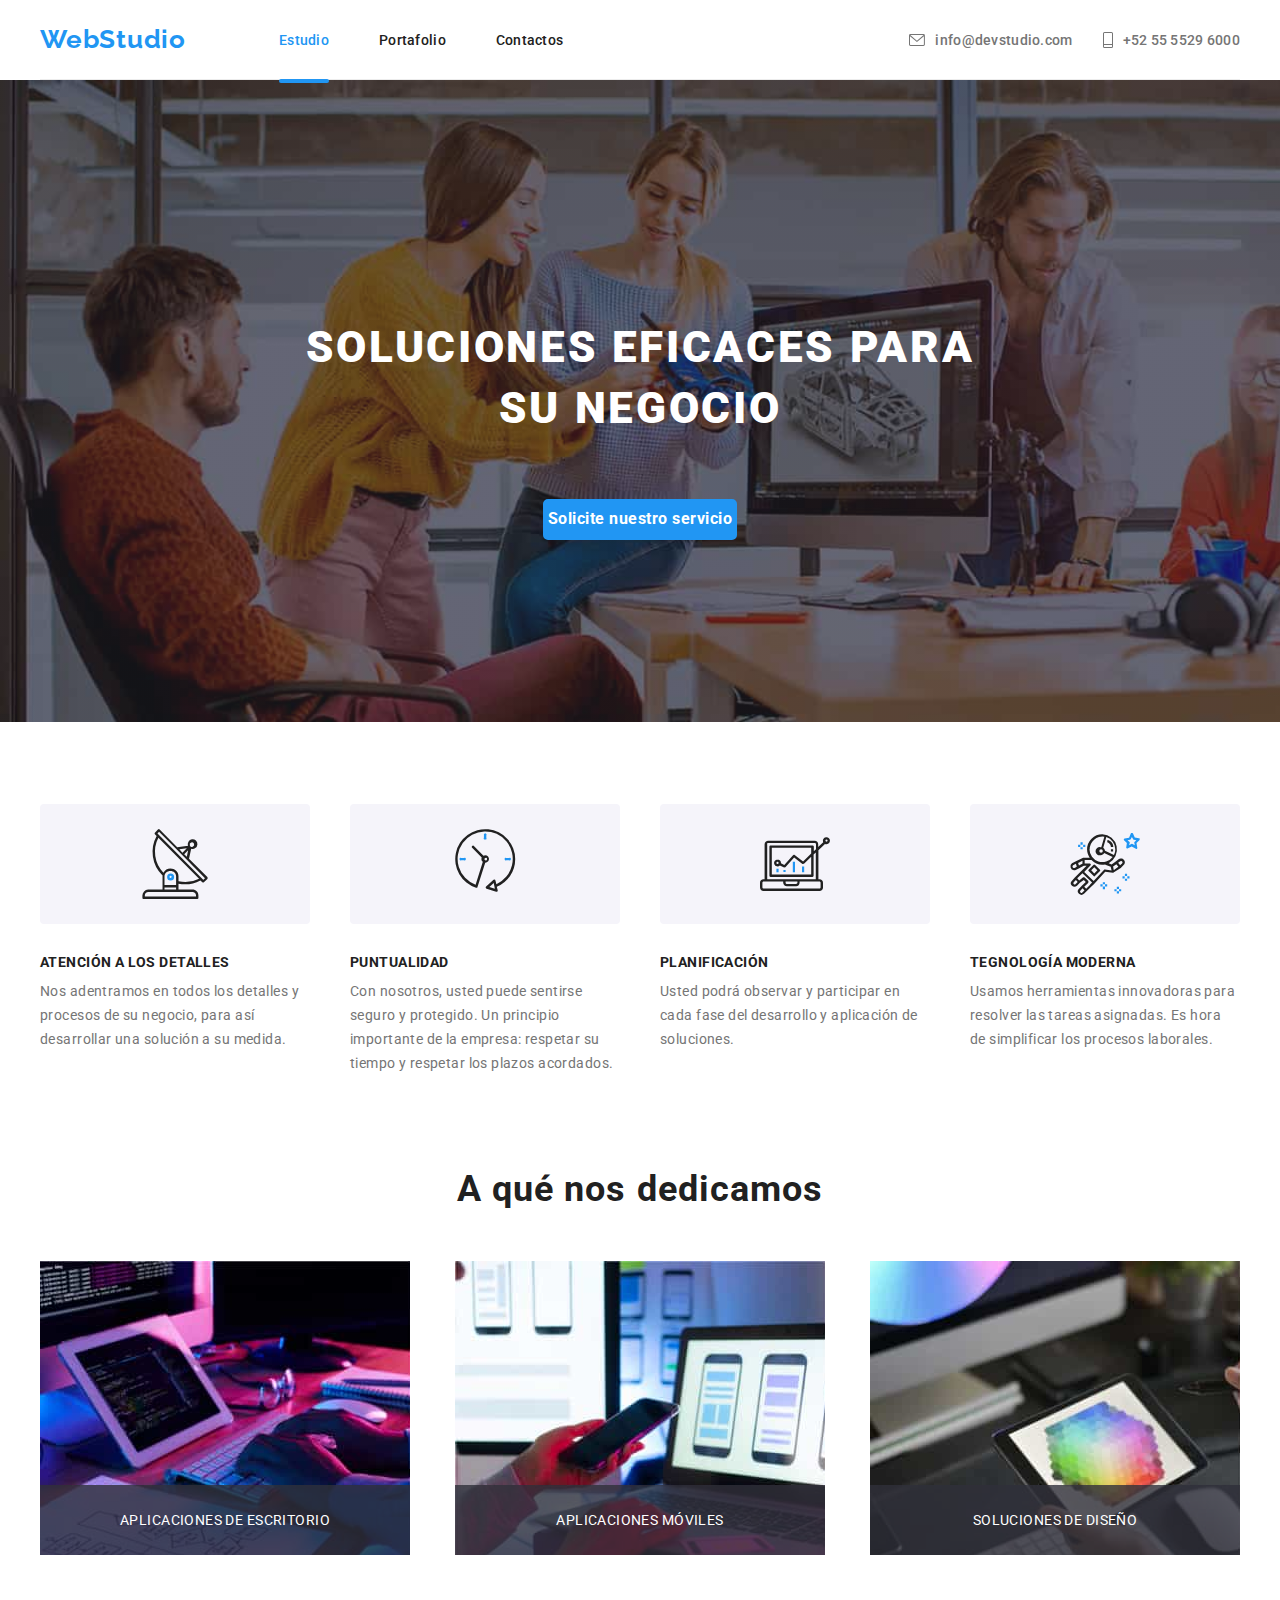
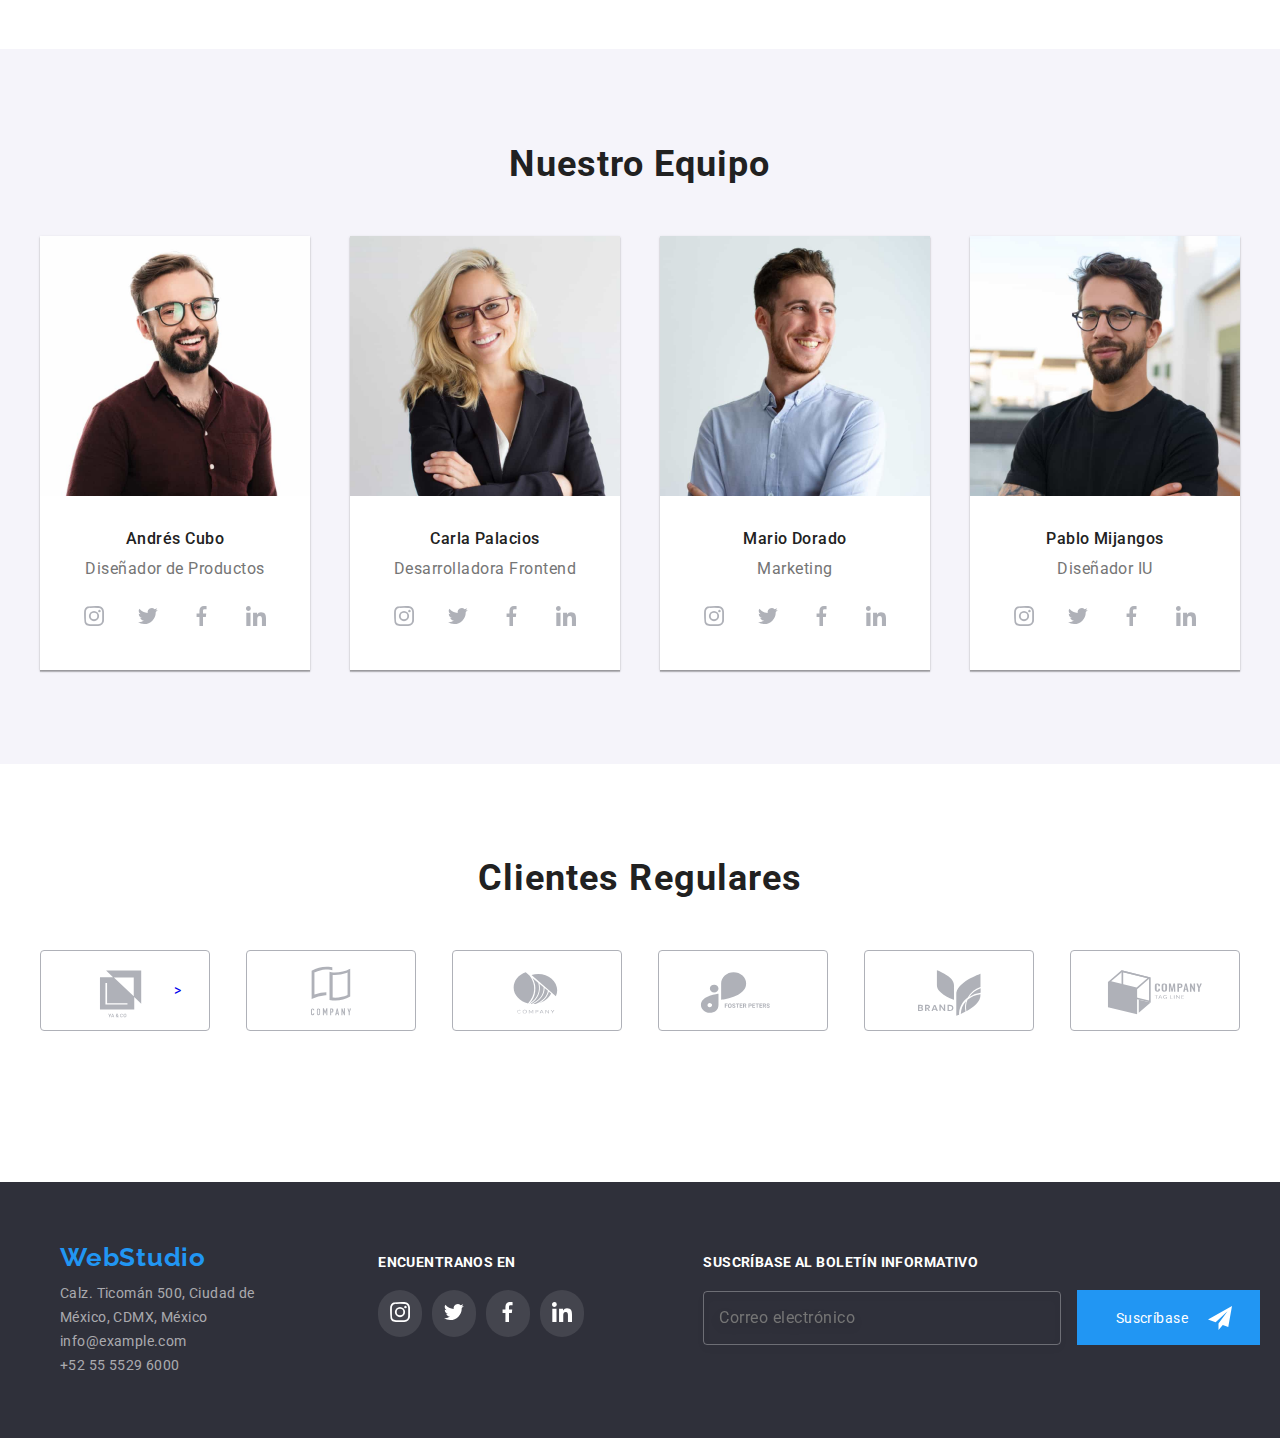
==== commit 8a239a2a: "organizacion metodologia bem" ====
--- a/index.html
+++ b/index.html
@@ -524,41 +524,41 @@
         <aside>
           <h3 class="footer__titles">ENCUENTRANOS EN</h3>
 
-          <ul class="items-socialmedia">
-            <li class="link-icon-footer">
+          <ul class="social-networks social-networks--dark">
+            <li>
               <a href="#">
-                <div class="icon-circle-footer">
-                  <svg class="social-media">
+                <div class="social-network__gray">
+                  <svg class="social-network-icon">
                     <use href="./images/SVG/sprite.svg#instagram"></use>
                   </svg>
                 </div>
               </a>
             </li>
 
-            <li class="link-icon-footer">
+            <li class="">
               <a href="#">
-                <div class="icon-circle-footer">
-                  <svg class="social-media">
+                <div class="social-network__gray">
+                  <svg class="social-network-icon">
                     <use href="./images/SVG/sprite.svg#twitter"></use>
                   </svg>
                 </div>
               </a>
             </li>
 
-            <li class="link-icon-footer">
+            <li class="">
               <a href="#">
-                <div class="icon-circle-footer">
-                  <svg class="social-media">
+                <div class="social-network__gray">
+                  <svg class="social-network-icon">
                     <use href="./images/SVG/sprite.svg#facebook"></use>
                   </svg>
                 </div>
               </a>
             </li>
 
-            <li class="link-icon-footer">
+            <li class="">
               <a href="#">
-                <div class="icon-circle-footer">
-                  <svg class="social-media">
+                <div class="social-network__gray">
+                  <svg class="social-network-icon">
                     <use href="./images/SVG/sprite.svg#linkedlin"></use>
                   </svg>
                 </div>
--- a/css/styles.css
+++ b/css/styles.css
@@ -254,8 +254,6 @@
   width: 400px;
   margin-bottom: 12px;
   line-height: 1.7;
-  
-  
 }
 .form__send{
   background-color: var(--accent-color);
@@ -514,29 +512,22 @@
   padding-top: 12px;
   margin-bottom: 20px;
 }
-.items-socialmedia{
-  display: flex;
+.social-networks--dark{
+  margin-left: 0;
   gap: 10px;
 }
-.icon-circle-footer{
-  width: 44px;
-  height: 44px;
+.social-network__gray{
   border-radius: 25px;
-  border: none;
   background-color: #ffffff1a;;
   padding: 12px;
   cursor: pointer;
   fill: var(--primary-white-color);
 }
-.icon-circle-footer:hover,
-.icon-circle-footer:focus{
+.social-network__gray:hover,
+.social-network__gray:focus{
   background-color: var(--accent-color);
   cursor: pointer;
   fill: var(--primary-white-color);
-}
-.social-media{
-  height: 20px;
-  width: 20px;
 }
 
 /* Suscripción */
@@ -585,19 +576,19 @@
 /* ----------------------------------------- */
 
 
-.portfolio-page{
+.portfolio{
   padding-bottom: 82px
 }
 
 /* botones */
-.filter {
+.portfolio__lists {
   display: flex;
   padding-top: 95px;
   padding-bottom: 56px;
   justify-content: center;
   gap: 8px;
 }
-.button-filter {
+.portfolio__list {
   background: var(--background-gray);
   border-radius: 4px;
   padding: 6px 24px;
@@ -605,9 +596,10 @@
   color: var(--primary-title-color);
   font-size: 16px;
   line-height: 1.62;
-}
-.button-filter:hover,
-.button-filter:focus{
+  font-weight: 500;
+}
+.portfolio__list:hover,
+.portfolio__list:focus{
   height: 38px;
   background-color: var(--accent-color);
   box-shadow: 0px 3px 1px rgba(0, 0, 0, 0.1), 0px 1px 2px rgba(0, 0, 0, 0.08), 0px 2px 2px rgba(0, 0, 0, 0.12);
@@ -618,28 +610,28 @@
 
 /*imagenes*/
 
-.mosaic{
+.cards{
   display: flex;
   flex-wrap: wrap;
   gap: 30px;
 }
-.link-card{
+.card{
   background: var(--primary-white-color);
   border: 1px solid #EEEEEE;
   width: 370px;
 }
-.link-card:focus,
-.link-card:hover{
+.card:focus,
+.card:hover{
   cursor: pointer;
   box-shadow: 0px 1px 1px rgba(0, 0, 0, 0.12),
               0px 4px 4px rgba(0, 0, 0, 0.06),
               1px 4px 6px rgba(0, 0, 0, 0.16);
 }
-.frame{
+.card__description{
   position: relative;
   overflow: hidden;
 }
-.overlay{
+.card__overlay{
   position: absolute;
   top: 0;
   left: 0;
@@ -657,10 +649,10 @@
   transition: transform ease-in 250ms;
   transition-timing-function: cubic-bezier(0.4, 0, 0.2, 1);
 }
-.link-card:hover .frame .overlay{
+.card:hover .card__description .card__overlay{
   transform: translateY( 0%);
 }
-.title-image {
+.card__title {
     font-weight: 700;
     font-size: 18px;
     line-height: 1.33;
@@ -672,7 +664,7 @@
     margin-bottom: 4px;
     width: 370px;
 }
-.description {
+.card__text {
     color: #757575;
     line-height: 2.14;
     text-align: left;
--- a/css/main.min.css
+++ b/css/main.min.css
@@ -0,0 +1 @@
+/*# sourceMappingURL=main.min.css.map */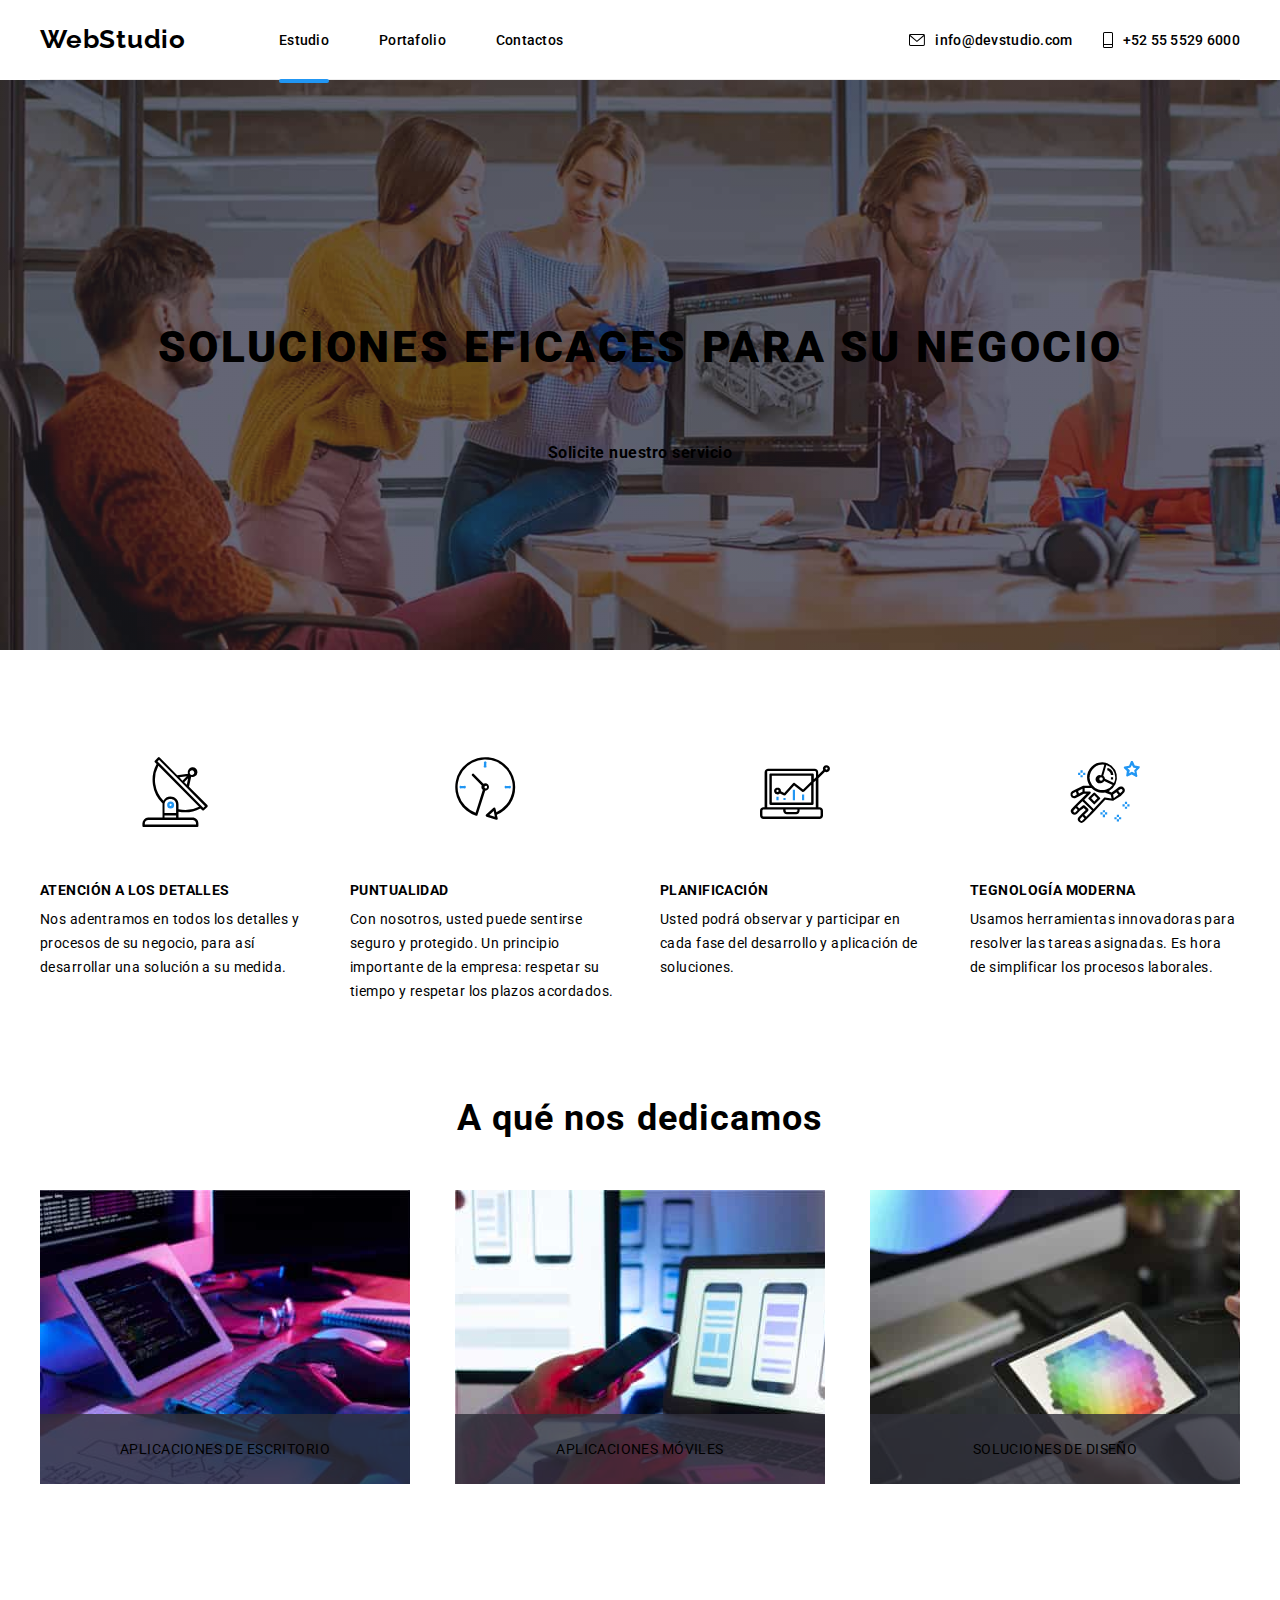
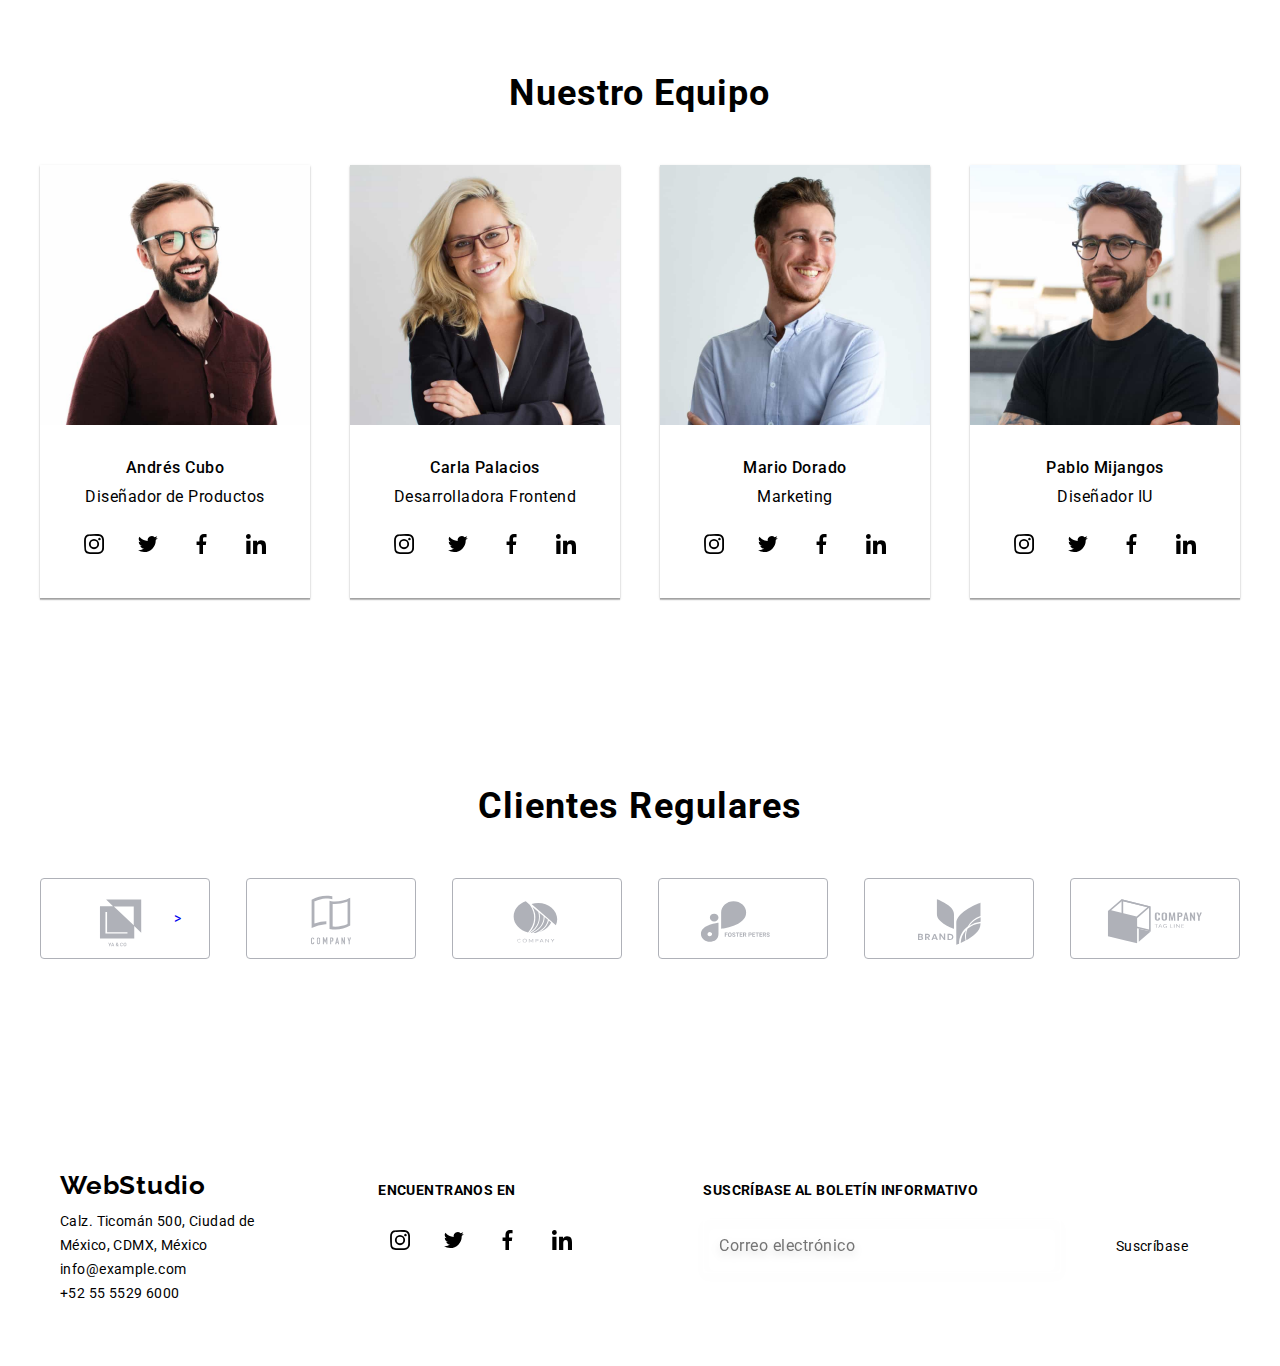
==== commit bfdda0b7: "creando sass" ====
--- a/index.html
+++ b/index.html
@@ -6,8 +6,8 @@
     <meta name="viewport" content="width=device-width, initial-scale=1.0" />
     <link rel="preconnet" href="https://fonts.googleapis.com" />
     <link rel="preconnet" href="https://fonts.gstatic.com" />
+    <link rel="stylesheet" href="./css/normalize.css" />
     <link rel="stylesheet" href="./css/styles.css" />
-    <link rel="stylesheet" href="./css/normalize.css" />
     <link rel="stylesheet" href="./css/main.min.css" />
     <title>WebStudio</title>
   </head>
--- a/css/styles.css
+++ b/css/styles.css
@@ -1,97 +1,3 @@
-@import url("https://fonts.googleapis.com/css2?family=Raleway:wght@700&display=swap");
-@import url("https://fonts.googleapis.com/css2?family=Roboto:wght@400;500;700;900&display=swap");
-@import "node_modules/modern-normalize/modern-normalize.css";
-
-* {
-  box-sizing: border-box;
-  margin: 0;
-  padding: 0;
-
-  font-family: "Roboto", sans-serif;
-  font-size: 14px;
-  font-weight: 400;
-  letter-spacing: 0.03em;
-}
-
-/* declaracion de variables */
-:root {
-  --primary-title-color: #212121;
-  --primary-white-color: #ffffff;
-  --primary-text-color: #757575;
-
-  --accent-color: #2196f3;
-  --background-black: #2f303a;
-  --background-gray: #f5f4fa;
-  --button-filter: #f5f4fa;
-  --button-primary-hover: #188ce8;
-  --logo-black: #000000;
-  --text-white-opacy: #ffffff99;
-  --icon-color: #AFB1B8;
-}
-
-body {
-  color: var(--primary-text-color);
-  background-color: var(--primary-white-color);
-  margin: auto;
-
-}
-.container {
-  width: 1200px;
-  margin: 0 auto;
-}
-a {
-  text-decoration: none;
-}
-ul{
-  list-style: none;
-}
-header {
-  border-bottom: 1px solid #ECECEC;
-}
-
-/* ENCABEZADO */
-
-.header{
-  display: flex;
-  padding: 24px 0;
-  justify-content: space-between;
-  align-items: center;
-}
-.nav{
-  display: flex;
-  justify-content: space-between;
-  align-items: center;
-}
-.logo {
-  color: var(--accent-color);
-  font-family: "Raleway", sans-serif;
-  font-size: 26px;
-  font-weight: 700;
-  line-height: 1.2;
-  margin-right: 93px;
-}
-.nav__link{
-  position: relative;
-  display: flex;
-  font-weight: 500;
-  line-height: 1.142;
-  letter-spacing: 0.02em;
-  color: var(--primary-title-color);
-  margin-right: 50px;
-}
-.nav__current::after{
-  position: absolute;
-  content: '';
-  border-bottom: 4px solid rgba(33, 150, 243, 1);;
-  border-radius: 2px;
-  width: 100%;
-  top: 47px;
-}
-.nav__current,
-.nav__link:hover,
-.hnav__link:focus{
-  color: var(--accent-color);
-}
 
 /* contacto del header */
 
@@ -610,28 +516,28 @@
 
 /*imagenes*/
 
-.cards{
+.portfolio__cards{
   display: flex;
   flex-wrap: wrap;
   gap: 30px;
 }
-.card{
+.portfolio__card{
   background: var(--primary-white-color);
   border: 1px solid #EEEEEE;
   width: 370px;
 }
-.card:focus,
-.card:hover{
+.portfolio__card:focus,
+.portfolio__card:hover{
   cursor: pointer;
   box-shadow: 0px 1px 1px rgba(0, 0, 0, 0.12),
               0px 4px 4px rgba(0, 0, 0, 0.06),
               1px 4px 6px rgba(0, 0, 0, 0.16);
 }
-.card__description{
+.portfolio__card-description{
   position: relative;
   overflow: hidden;
 }
-.card__overlay{
+.portfolio__card-overlay{
   position: absolute;
   top: 0;
   left: 0;
@@ -649,10 +555,10 @@
   transition: transform ease-in 250ms;
   transition-timing-function: cubic-bezier(0.4, 0, 0.2, 1);
 }
-.card:hover .card__description .card__overlay{
+.portfolio__card:hover .portfolio__card-description .portfolio__card-overlay{
   transform: translateY( 0%);
 }
-.card__title {
+.portfolio__card-title {
     font-weight: 700;
     font-size: 18px;
     line-height: 1.33;
@@ -664,7 +570,7 @@
     margin-bottom: 4px;
     width: 370px;
 }
-.card__text {
+.portfolio__card-text {
     color: #757575;
     line-height: 2.14;
     text-align: left;
--- a/css/main.min.css
+++ b/css/main.min.css
@@ -1 +1 @@
-/*# sourceMappingURL=main.min.css.map */+@import"https://fonts.googleapis.com/css2?family=Raleway:wght@700&display=swap";@import"https://fonts.googleapis.com/css2?family=Roboto:wght@400;500;700;900&display=swap";@import"node_modules/modern-normalize/modern-normalize.css";header{border-bottom:1px solid #ececec}.header{display:flex;padding:24px 0;justify-content:space-between;align-items:center}.nav{display:flex;justify-content:space-between;align-items:center}.logo{color:var(--accent-color);font-family:"Raleway",sans-serif;font-size:26px;font-weight:700;line-height:1.2;margin-right:93px}.nav__link{position:relative;display:flex;font-weight:500;line-height:1.142;letter-spacing:.02em;color:var(--primary-title-color);margin-right:50px}.nav__current::after{position:absolute;content:"";border-bottom:4px solid #2196f3;border-radius:2px;width:100%;top:47px}.nav__current,.nav__link:hover,.hnav__link:focus{color:var(--accent-color)}*{box-sizing:border-box;margin:0;padding:0;font-family:"Roboto",sans-serif;font-size:14px;font-weight:400;letter-spacing:.03em}body{color:var(primary-text-color);background-color:var(--primary-white-color);margin:auto}.container{width:1200px;margin:0 auto}a{text-decoration:none}ul{list-style:none}/*# sourceMappingURL=main.min.css.map */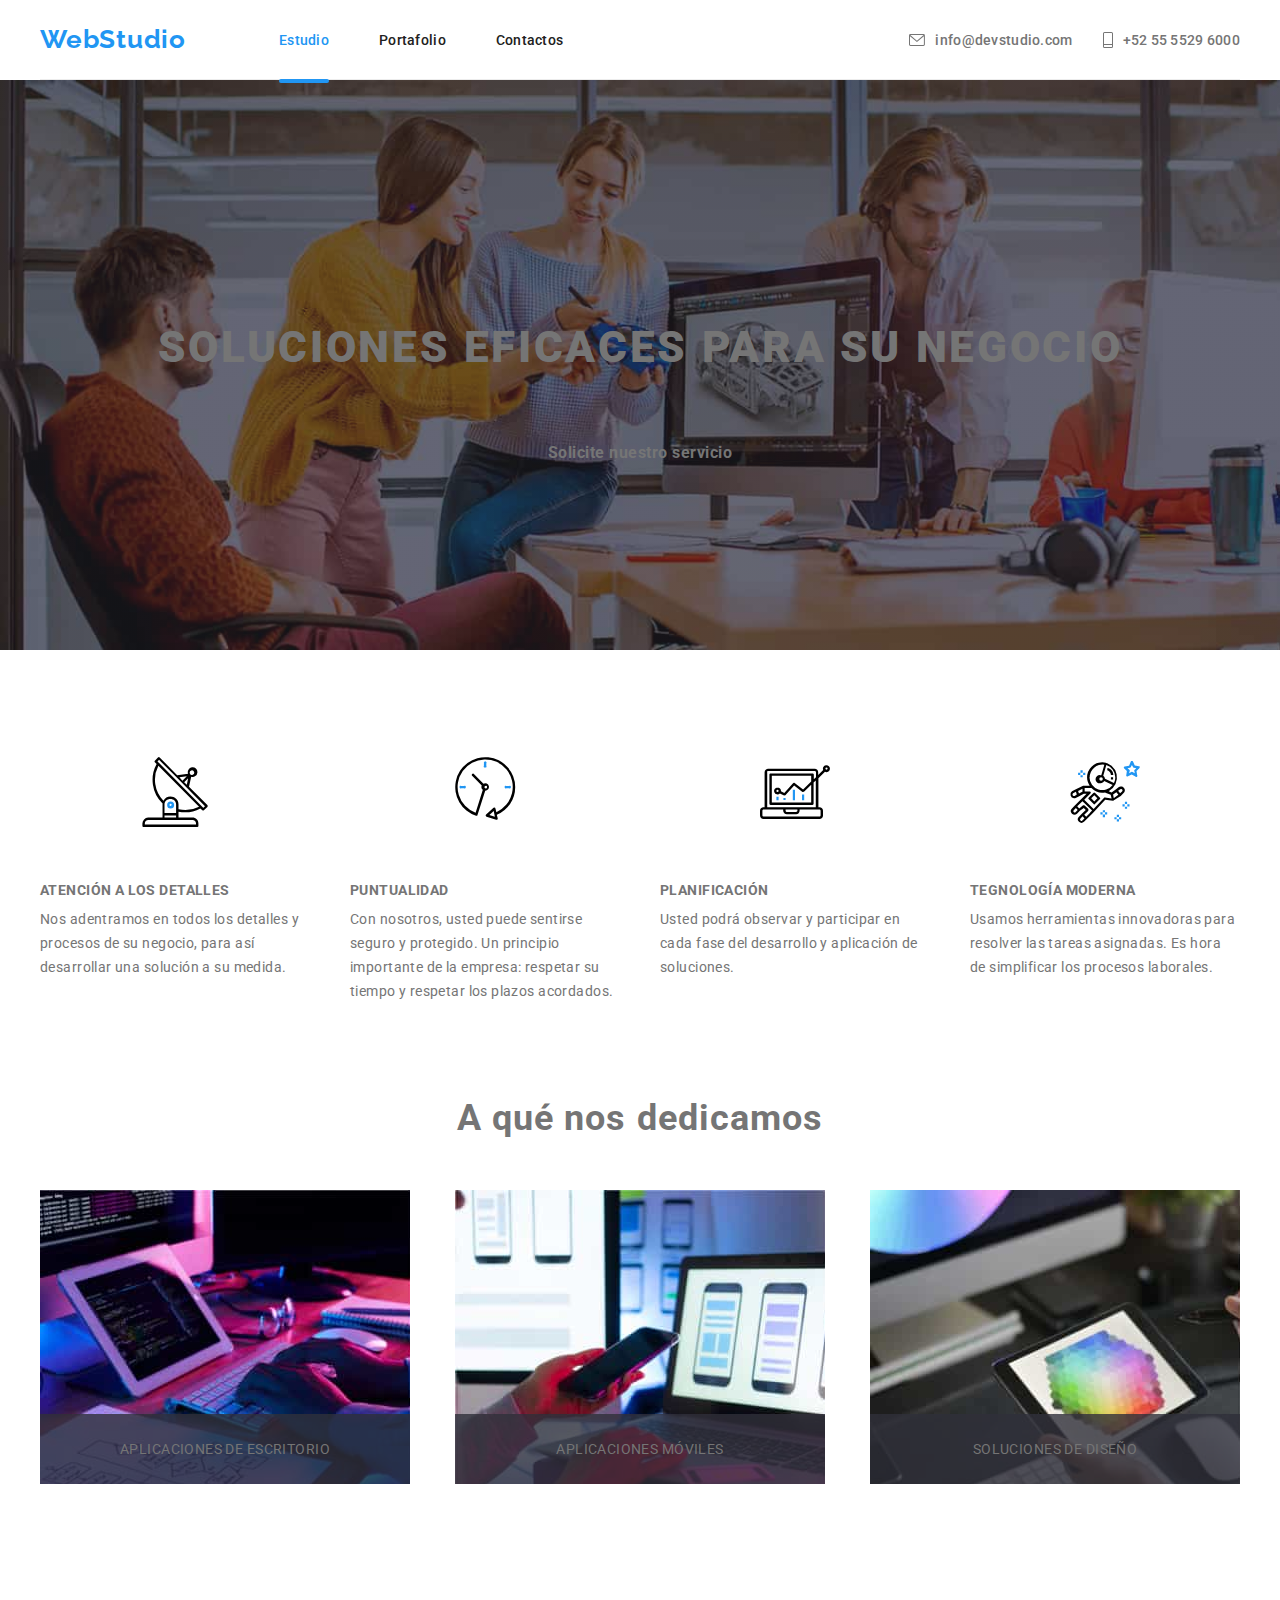
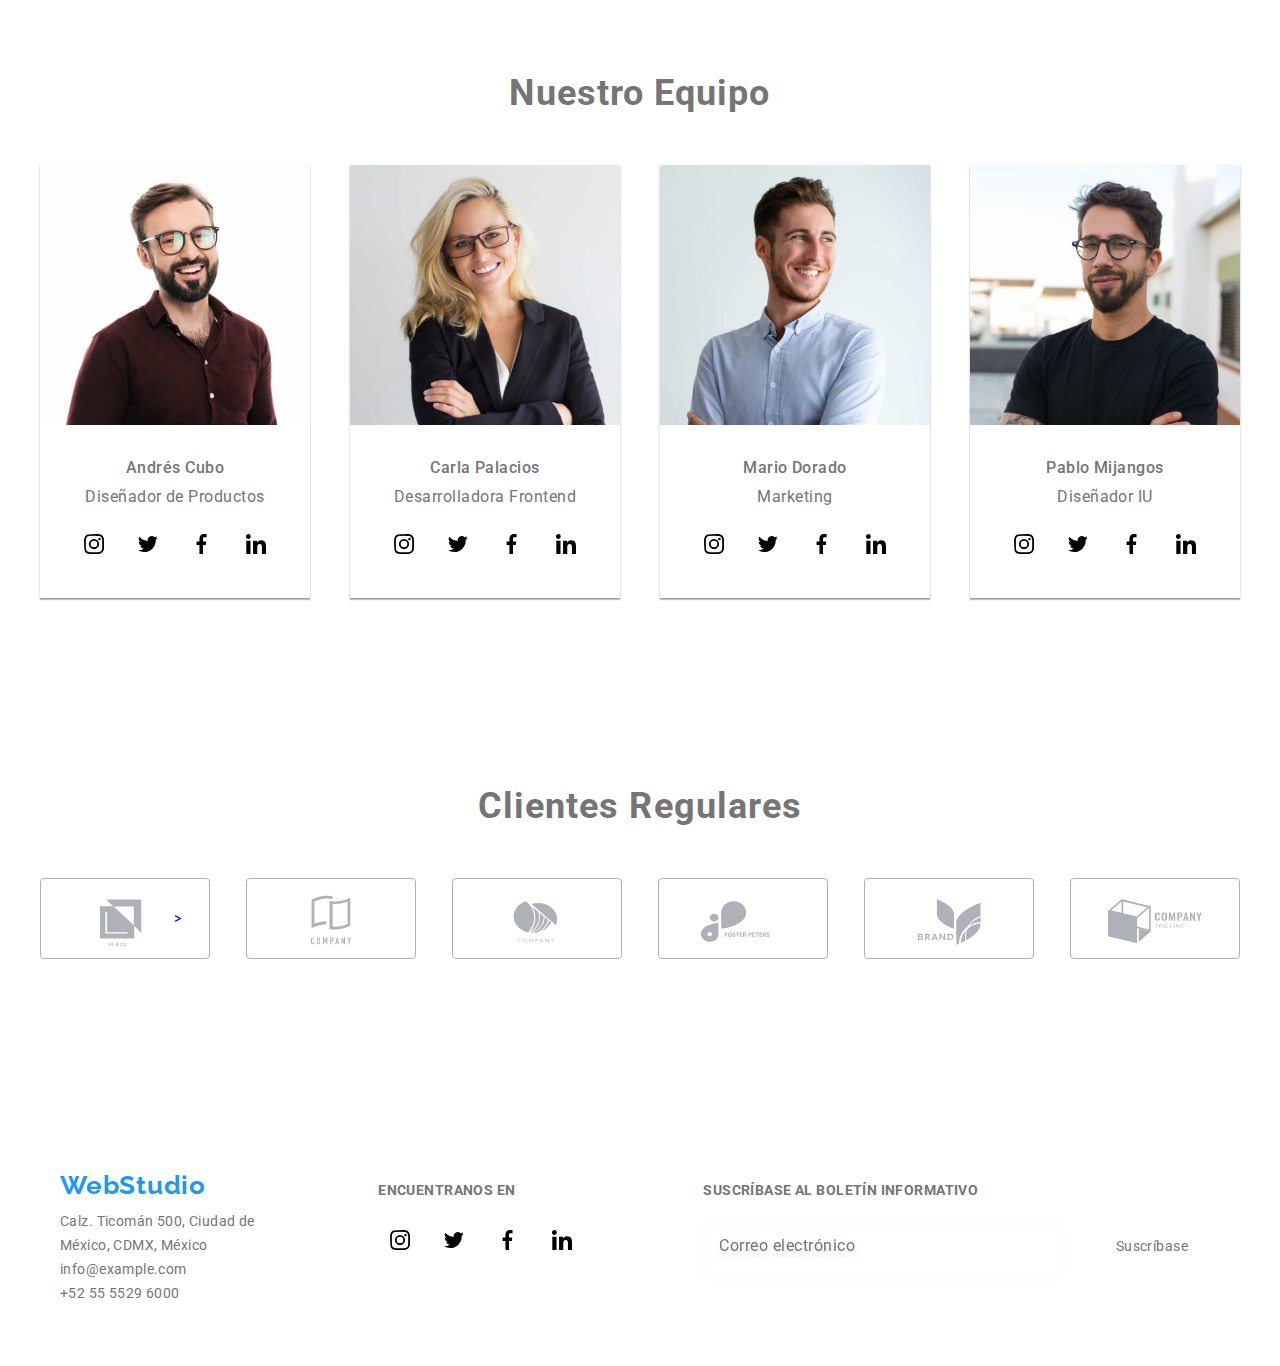
==== commit 4719706b: "backdrop.scss" ====
--- a/index.html
+++ b/index.html
@@ -96,9 +96,7 @@
                 placeholder="Introduzca el texto"
                 rows="5"
                 style="overflow: hidden"
-                resize
-                :
-                none;
+                resize:none;
               ></textarea>
             </label>
 
--- a/css/styles.css
+++ b/css/styles.css
@@ -1,180 +1,3 @@
-
-/* contacto del header */
-
-.header__contact{
-  display: flex;
-  justify-content: space-between;
-  align-items: center;
-  gap: 30px;
-}
-.header__link-contact {
-  display: flex;
-  align-items: center;
-  font-weight: 500;
-  line-height: 1.142;
-  letter-spacing: 0.02em;
-  color: var(--primary-text-color);
-  fill: var(--primary-text-color);
-}
-.header__link-contact:focus,
-.header__link-contact:hover{
-  color: var(--accent-color);
-  fill: var(--accent-color);
-}
-.header__icon-folder {
-  width: 16px;
-  height: 12px;
-  margin-right: 10px;
-}
-.header__icon-phone {
-  width: 10px;
-  height: 16px;
-  margin-right: 10px;
-}
-
-/* ---------------------- */
-/* INDEX */
-/* ---------------------- */
-
-
-/*  BACKDROP */
-
-.backdrop{
-  display: flex;
-  align-items: center;
-  justify-content: center;
-  background-color: rgba(0, 0, 0, 0.5);
-  position: fixed;
-  width: 100vw;
-  height: 100vh;
-  top: 0;
-  left: 0;
-  opacity: 1;
-  transition: opacity 250ms cubic-bezier(0.4, 0, 0.2, 1);
-  visibility: visible;
-}
-.backdrop.is-hidden{
-  opacity: 0;
-  pointer-events: none;
-}
-.modal{
-  display: flex;
-  justify-content: right;
-  border-radius: 4px;
-  width: 528px;
-  height: 581px;
-  background-color: var(--primary-white-color);
-  box-shadow: 0px 1px 3px rgba(0, 0, 0, 0.12), 
-              0px 1px 1px rgba(0, 0, 0, 0.14), 
-              0px 2px 1px rgba(0, 0, 0, 0.2);
-
-  transition: transform cubic-bezier(0.4, 0, 0.2, 1), 1s;
-  transform: translateY(0);
-  
-}
-.modal.is-hidden{
-  transform: translateY(100%);
-}
-.modal__bottom-close {
-  display: flex;
-  align-items: center;
-  box-sizing: border-box;
-  width: 30px;
-  height: 30px;
-  border-radius: 50%;
-  margin: 8px 8px 0 0;
-  cursor: pointer;
-  border: 1px solid rgba(0, 0, 0, 0.1);
-  background-color: var(--primary-white-color);
-  z-index: 1;
-  fill: var(--logo-black);
-}
-.modal__bottom-close:hover,
-.modal__bottom-close:focus {
-  fill: var(--accent-color);
-}
-.form{
-  padding: 40px;
-  position: absolute;
-}
-.form__title{
-  font-weight: 700;
-  font-size: 20px;
-  line-height: 1.15;
-  margin-bottom: 12px;
-  width: 448px;
-  color: var(--primary-title-color);
-}
-.form__label{
-  position: relative;
-}
-.form__label:hover,
-.form__label:focus{
-fill: var(--accent-color);  
-}
-.form__input{
-  display: block;
-  padding: 14px 35px;
-  outline: none;
-  margin: 4px 0 10px;
-  border: 1px solid rgba(33, 33, 33, 0.2);
-  border-radius: 4px;
-  width: 448px;
-  outline: none;
-}
-.form__input:hover,
-.form__input:focus {
-  cursor: pointer;
-  border: 1px solid #2196F3;
-  
-}
-.form__icon{
-  color: var(--primary-title-color);
-  position: absolute;
-  width: 13px;
-  margin: 0 15px;
-  top: 50%;
-  transform: translateY(-50%);
-}
-.form__checkbox{
-  position: absolute;
-  appearance:var(--logo-black) ;
-  border: 1px solid var(--logo-black);
-  width: 16px;
-  height: 15px;
-}
-.form__checkbox:checked{
-  border: none;
-  background-image: url(../images/ok.svg);
-}
-.form__comment{
-  padding: 16px;
-}
-.form__comment::placeholder{
-  color: rgba(117, 117, 117, 0.5);
-  
-}
-.form__text{
-  position: relative;
-  right: -25px;
-  width: 400px;
-  margin-bottom: 12px;
-  line-height: 1.7;
-}
-.form__send{
-  background-color: var(--accent-color);
-  padding: 10px 75px;
-  color: var(--primary-white-color);
-  letter-spacing: 0.06em;
-  border: none;
-  cursor: pointer;
-  display: block;
-  margin: 0 auto;
-}
-.form__send:hover,
-.form__send:focus{
-  background-color: var(--button-primary-hover);
-}
 
 
 /*  TITULO PRINCIPAL */
--- a/css/main.min.css
+++ b/css/main.min.css
@@ -1 +1 @@
-@import"https://fonts.googleapis.com/css2?family=Raleway:wght@700&display=swap";@import"https://fonts.googleapis.com/css2?family=Roboto:wght@400;500;700;900&display=swap";@import"node_modules/modern-normalize/modern-normalize.css";header{border-bottom:1px solid #ececec}.header{display:flex;padding:24px 0;justify-content:space-between;align-items:center}.nav{display:flex;justify-content:space-between;align-items:center}.logo{color:var(--accent-color);font-family:"Raleway",sans-serif;font-size:26px;font-weight:700;line-height:1.2;margin-right:93px}.nav__link{position:relative;display:flex;font-weight:500;line-height:1.142;letter-spacing:.02em;color:var(--primary-title-color);margin-right:50px}.nav__current::after{position:absolute;content:"";border-bottom:4px solid #2196f3;border-radius:2px;width:100%;top:47px}.nav__current,.nav__link:hover,.hnav__link:focus{color:var(--accent-color)}*{box-sizing:border-box;margin:0;padding:0;font-family:"Roboto",sans-serif;font-size:14px;font-weight:400;letter-spacing:.03em}body{color:var(primary-text-color);background-color:var(--primary-white-color);margin:auto}.container{width:1200px;margin:0 auto}a{text-decoration:none}ul{list-style:none}/*# sourceMappingURL=main.min.css.map */+@import"https://fonts.googleapis.com/css2?family=Raleway:wght@700&display=swap";@import"https://fonts.googleapis.com/css2?family=Roboto:wght@400;500;700;900&display=swap";@import"node_modules/modern-normalize/modern-normalize.css";.logo{color:#2196f3;font-family:"Raleway",sans-serif;font-size:26px;font-weight:700;line-height:1.2;margin-right:93px}.header{display:flex;padding:24px 0;justify-content:space-between;align-items:center}.header__contact{display:flex;justify-content:space-between;align-items:center;gap:30px}.header__contact .header__link-contact{display:flex;align-items:center;font-weight:500;line-height:1.142;letter-spacing:.02em;color:#757575;fill:#757575}.header__contact .header__link-contact .header__icon-folder{width:16px;height:12px;margin-right:10px}.header__contact .header__link-contact .header__icon-phone{width:10px;height:16px;margin-right:10px}.header__contact .header__link-contact:focus,.header__contact .header__link-contact:hover{color:#2196f3;fill:#2196f3}.nav{display:flex;justify-content:space-between;align-items:center}.nav__link{position:relative;display:flex;font-weight:500;line-height:1.142;letter-spacing:.02em;color:#212121;margin-right:50px}.nav__current::after{position:absolute;content:"";border-bottom:4px solid #2196f3;border-radius:2px;width:100%;top:47px}.nav__current,.nav__link:hover,.nav__link:focus{color:#2196f3}.backdrop{display:flex;align-items:center;justify-content:center;background-color:rgba(0,0,0,.5);position:fixed;width:100vw;height:100vh;top:0;left:0;opacity:1;transition:opacity 250ms cubic-bezier(0.4, 0, 0.2, 1);visibility:visible}.backdrop.is-hidden{opacity:0;pointer-events:none}.modal.is-hidden{transform:translateY(100%)}.modal{display:flex;justify-content:right;border-radius:4px;width:528px;height:581px;background-color:#fff;box-shadow:0px 1px 3px rgba(0,0,0,.12),0px 1px 1px rgba(0,0,0,.14),0px 2px 1px rgba(0,0,0,.2);transition:transform cubic-bezier(0.4, 0, 0.2, 1),1s;transform:translateY(0)}.modal__bottom-close{display:flex;align-items:center;box-sizing:border-box;width:30px;height:30px;border-radius:50%;margin:8px 8px 0 0;cursor:pointer;border:1px solid rgba(0,0,0,.1);z-index:1;fill:#000}.modal__bottom-close:hover,.modal__bottom-close:focus{fill:#2196f3}.form{padding:40px;position:absolute}.form__title{font-weight:700;font-size:20px;line-height:1.15;margin-bottom:12px;width:448px;color:#212121}.form__label{position:relative}.form__label .form__input{display:block;padding:14px 35px;outline:none;margin:4px 0 10px;border:1px solid rgba(33,33,33,.2);border-radius:4px;width:448px;outline:none}.form__label .form__input:hover,.form__label .form__input:focus{cursor:pointer;border:1px solid #2196f3}.form__label .form__icon{color:#212121;position:absolute;width:13px;margin:0 15px;top:50%;transform:translateY(-50%)}.form__label .form__comment{padding:16px}.form__label .form__comment::placeholder{color:rgba(117,117,117,.5)}.form__label:hover,.form__label:focus{fill:#2196f3}.form__checkbox{position:absolute;appearance:var(--logo-black);border:1px solid #000;width:16px;height:15px}.form__checkbox:checked{border:none;background-image:url(../images/ok.svg)}.form__text{position:relative;right:-25px;width:400px;margin-bottom:12px;line-height:1.7}.form__send{background-color:#2196f3;padding:10px 75px;color:#fff;letter-spacing:.06em;border:none;cursor:pointer;display:block;margin:0 auto}.form__send:hover,.form__send:focus{background-color:#188ce8}*{box-sizing:border-box;margin:0;padding:0;font-family:"Roboto",sans-serif;font-size:14px;font-weight:400;letter-spacing:.03em}body{color:#757575;background-color:#fff;margin:auto}.container{width:1200px;margin:0 auto}a{text-decoration:none}ul{list-style:none}header{border-bottom:1px solid #ececec}/*# sourceMappingURL=main.min.css.map */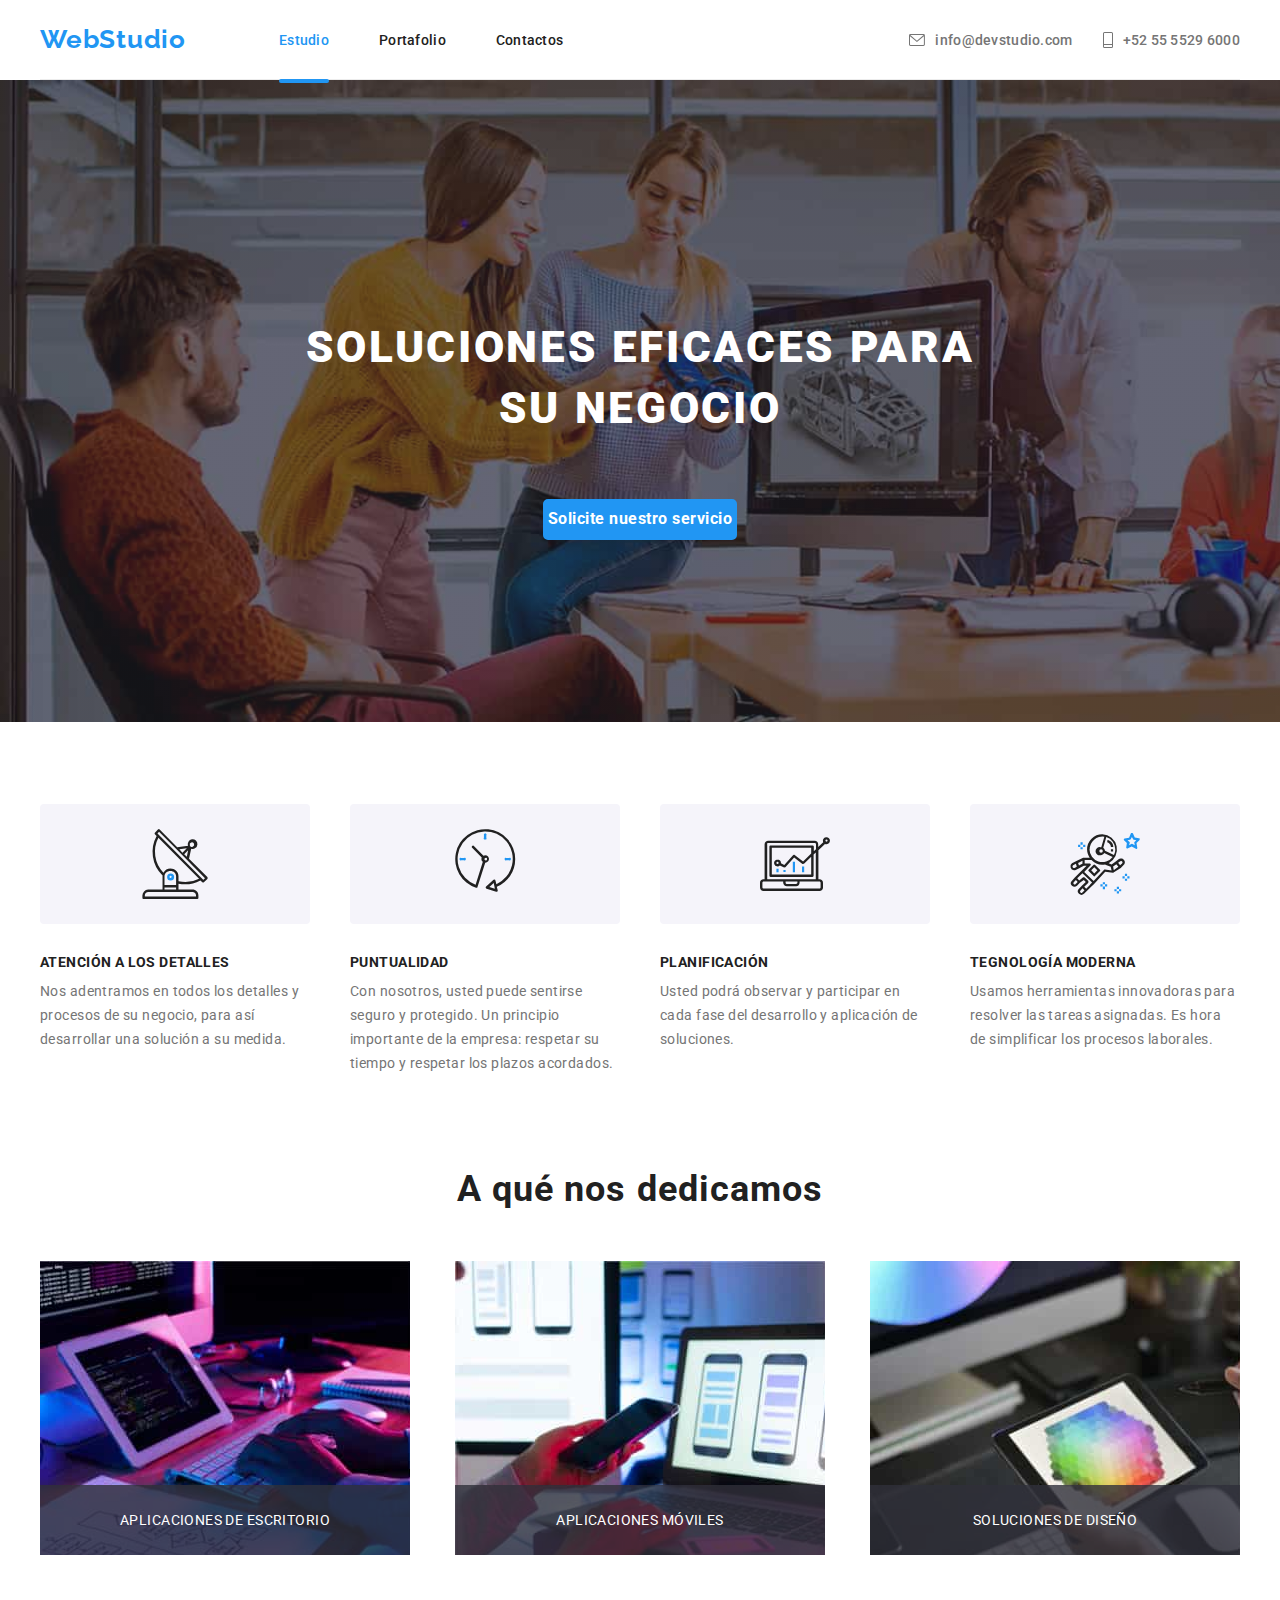
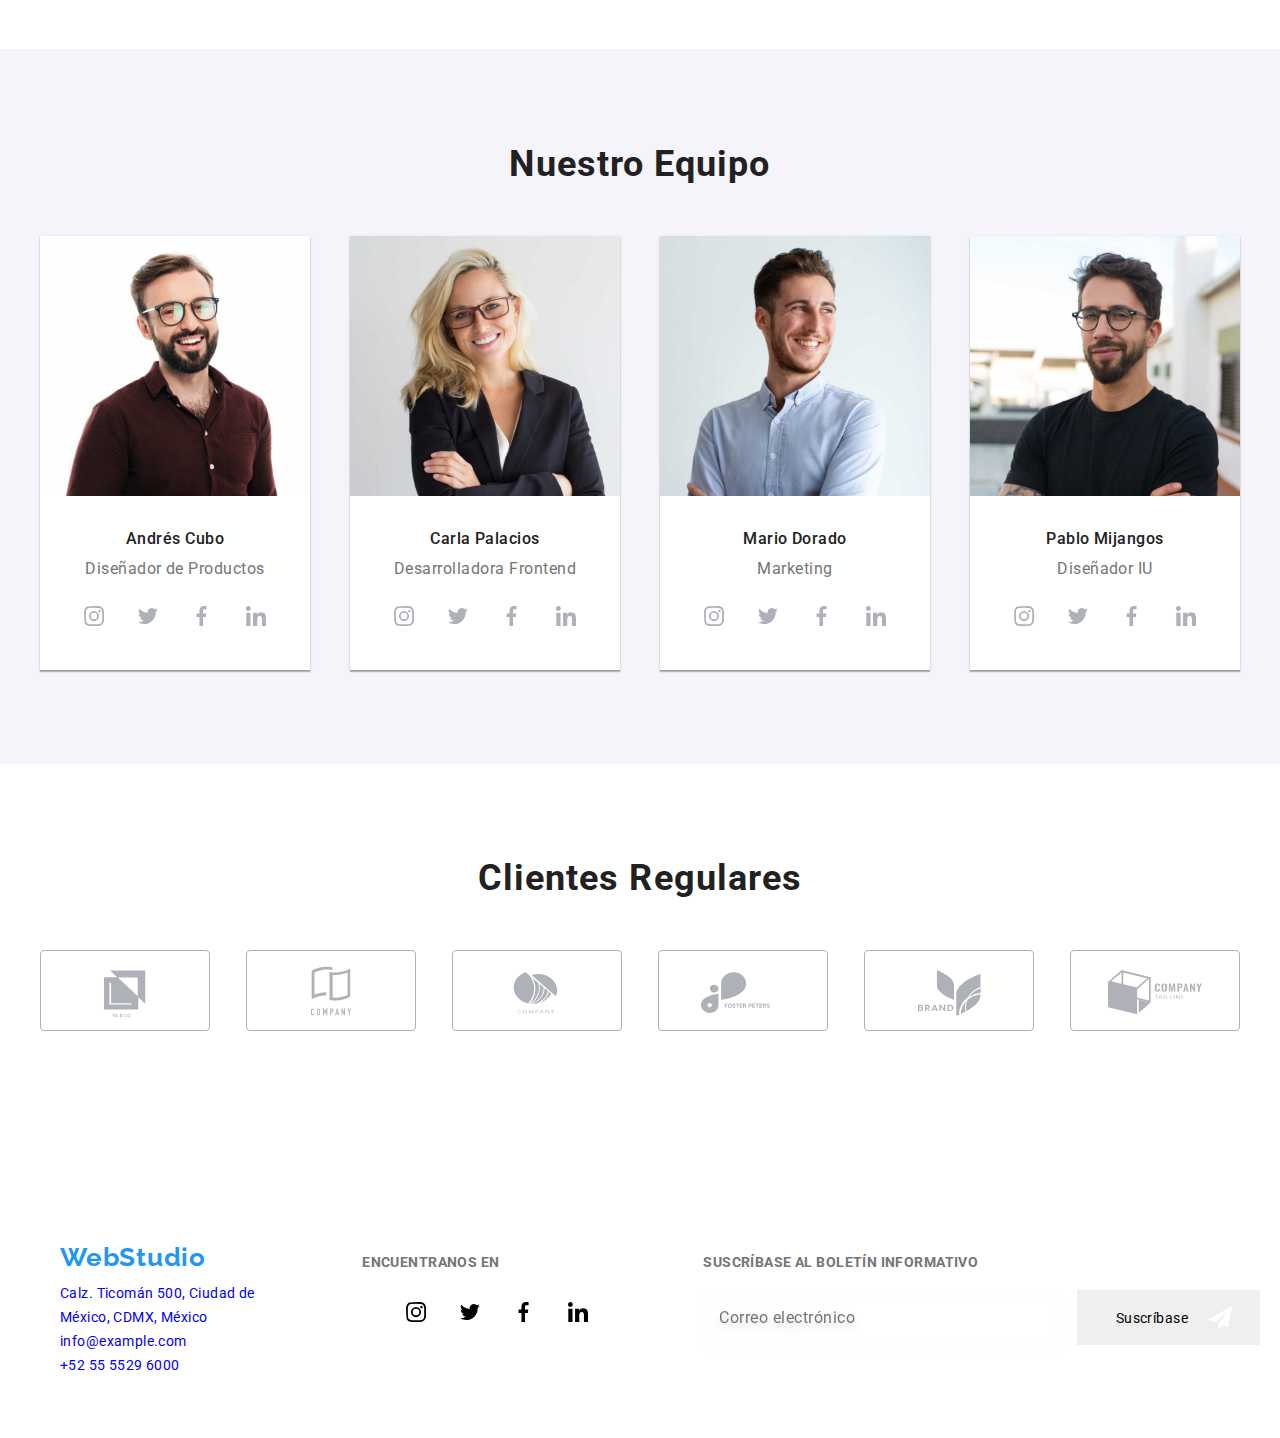
==== commit 1395f53c: "reglarCustomes.scss" ====
--- a/index.html
+++ b/index.html
@@ -229,7 +229,7 @@
                 <li>
                   <a href="#">
                     <div class="social-network">
-                      <svg class="social-network-icon">
+                      <svg class="social-network__icon">
                         <use href="./images/SVG/sprite.svg#instagram"></use>
                       </svg>
                     </div>
@@ -239,7 +239,7 @@
                 <li>
                   <a href="#">
                     <div class="social-network">
-                      <svg class="social-network-icon">
+                      <svg class="social-network__icon">
                         <use href="./images/SVG/sprite.svg#twitter"></use>
                       </svg>
                     </div>
@@ -249,7 +249,7 @@
                 <li>
                   <a href="#">
                     <div class="social-network">
-                      <svg class="social-network-icon">
+                      <svg class="social-network__icon">
                         <use href="./images/SVG/sprite.svg#facebook"></use>
                       </svg>
                     </div>
@@ -259,7 +259,7 @@
                 <li>
                   <a href="#">
                     <div class="social-network">
-                      <svg class="social-network-icon">
+                      <svg class="social-network__icon">
                         <use href="./images/SVG/sprite.svg#linkedlin"></use>
                       </svg>
                     </div>
@@ -281,7 +281,7 @@
                 <li>
                   <a href="#">
                     <div class="social-network">
-                      <svg class="social-network-icon">
+                      <svg class="social-network__icon">
                         <use href="./images/SVG/sprite.svg#instagram"></use>
                       </svg>
                     </div>
@@ -291,7 +291,7 @@
                 <li>
                   <a href="#">
                     <div class="social-network">
-                      <svg class="social-network-icon">
+                      <svg class="social-network__icon">
                         <use href="./images/SVG/sprite.svg#twitter"></use>
                       </svg>
                     </div>
@@ -301,7 +301,7 @@
                 <li>
                   <a href="#">
                     <div class="social-network">
-                      <svg class="social-network-icon">
+                      <svg class="social-network__icon">
                         <use href="./images/SVG/sprite.svg#facebook"></use>
                       </svg>
                     </div>
@@ -311,7 +311,7 @@
                 <li>
                   <a href="#">
                     <div class="social-network">
-                      <svg class="social-network-icon">
+                      <svg class="social-network__icon">
                         <use href="./images/SVG/sprite.svg#linkedlin"></use>
                       </svg>
                     </div>
@@ -333,7 +333,7 @@
                 <li>
                   <a href="#">
                     <div class="social-network">
-                      <svg class="social-network-icon">
+                      <svg class="social-network__icon">
                         <use href="./images/SVG/sprite.svg#instagram"></use>
                       </svg>
                     </div>
@@ -343,7 +343,7 @@
                 <li>
                   <a href="#">
                     <div class="social-network">
-                      <svg class="social-network-icon">
+                      <svg class="social-network__icon">
                         <use href="./images/SVG/sprite.svg#twitter"></use>
                       </svg>
                     </div>
@@ -353,7 +353,7 @@
                 <li>
                   <a href="#">
                     <div class="social-network">
-                      <svg class="social-network-icon">
+                      <svg class="social-network__icon">
                         <use href="./images/SVG/sprite.svg#facebook"></use>
                       </svg>
                     </div>
@@ -363,7 +363,7 @@
                 <li>
                   <a href="#">
                     <div class="social-network">
-                      <svg class="social-network-icon">
+                      <svg class="social-network__icon">
                         <use href="./images/SVG/sprite.svg#linkedlin"></use>
                       </svg>
                     </div>
@@ -385,7 +385,7 @@
                 <li>
                   <a href="#">
                     <div class="social-network">
-                      <svg class="social-network-icon">
+                      <svg class="social-network__icon">
                         <use href="./images/SVG/sprite.svg#instagram"></use>
                       </svg>
                     </div>
@@ -395,7 +395,7 @@
                 <li>
                   <a href="#">
                     <div class="social-network">
-                      <svg class="social-network-icon">
+                      <svg class="social-network__icon">
                         <use href="./images/SVG/sprite.svg#twitter"></use>
                       </svg>
                     </div>
@@ -405,7 +405,7 @@
                 <li>
                   <a href="#">
                     <div class="social-network">
-                      <svg class="social-network-icon">
+                      <svg class="social-network__icon">
                         <use href="./images/SVG/sprite.svg#facebook"></use>
                       </svg>
                     </div>
@@ -415,7 +415,7 @@
                 <li>
                   <a href="#">
                     <div class="social-network">
-                      <svg class="social-network-icon">
+                      <svg class="social-network__icon">
                         <use href="./images/SVG/sprite.svg#linkedlin"></use>
                       </svg>
                     </div>
@@ -437,7 +437,7 @@
               <svg class="regular-customers__icon">
                 <use href="./images/SVG/sprite.svg#logo1"></use>
               </svg>
-              ></a
+              </a
             >
           </li>
 
@@ -526,7 +526,7 @@
             <li>
               <a href="#">
                 <div class="social-network__gray">
-                  <svg class="social-network-icon">
+                  <svg class="social-network__icon">
                     <use href="./images/SVG/sprite.svg#instagram"></use>
                   </svg>
                 </div>
@@ -536,7 +536,7 @@
             <li class="">
               <a href="#">
                 <div class="social-network__gray">
-                  <svg class="social-network-icon">
+                  <svg class="social-network__icon">
                     <use href="./images/SVG/sprite.svg#twitter"></use>
                   </svg>
                 </div>
@@ -546,7 +546,7 @@
             <li class="">
               <a href="#">
                 <div class="social-network__gray">
-                  <svg class="social-network-icon">
+                  <svg class="social-network__icon">
                     <use href="./images/SVG/sprite.svg#facebook"></use>
                   </svg>
                 </div>
@@ -556,7 +556,7 @@
             <li class="">
               <a href="#">
                 <div class="social-network__gray">
-                  <svg class="social-network-icon">
+                  <svg class="social-network__icon">
                     <use href="./images/SVG/sprite.svg#linkedlin"></use>
                   </svg>
                 </div>
--- a/css/styles.css
+++ b/css/styles.css
@@ -1,215 +1,9 @@
-
-
-/*  TITULO PRINCIPAL */
-
-.hero{
-  padding: 207px 0 182px;
-  background-color: var(--background-black);
-  background-image: 
-    linear-gradient(rgba(47, 48, 58, 0.4),
-                    rgba(47, 48, 58, 0.4)),
-                    url(../images/background-image.jpeg);
-  background-size: cover;
-}
-.hero__title{
-  text-align: center;
-  width: 696px;
-}
-.hero__h1 {
-  color: var(--primary-white-color);
-  font-size: 44px;
-  font-weight: 900;
-  letter-spacing: 0.06em;
-  line-height: 1.4;
-  text-transform: uppercase;
-}
-.hero__button {
-  color: var(--primary-white-color);
-  background-color: var(--accent-color);
-  border: 5px solid var(--accent-color);
-  border-radius: 5px;
-  font-size: 16px;
-  font-weight: 700;
-  line-height: 1.9;
-  cursor: pointer;
-  margin-top: 30px;
-  
-}
-.hero__button:hover,
-.hero__button:focus {
-  background-color: var(--button-primary-hover);
-  box-shadow: 0px 4px 4px rgba(0, 0, 0, 0.15);
-}
-
-/* BENEFICIOS DE LA COMPAÑIA */
-
-.benefits {
-  display: flex;
-  padding-top: 82px;
-  justify-content: space-between;
-  gap: 40px;
-}
-.benefits__column {
-  flex-basis: calc((100% - 90px)/4);
-}
-.benefits__icon {
-  display: flex;
-  width: 270px;
-  padding: 25px;
-  margin-bottom: 30px;
-  fill: var(--primary-title-color);
-  border-radius: 4px;
-  border: none;
-  background-color: var(--background-gray);
-}
-.benefits__icon-svg {
-  height: 70px;
-}
-.benefits__title {
-  color: var(--primary-title-color);
-  font-weight: 700;
-  line-height: 1.142;
-  text-transform: uppercase;
-  margin-bottom: 10px;
-}
-.benefits__text{
-  color: var(--primary-text-color);
-  line-height: 1.71;
-}
-/* A QUE NOS DEDICAMOS */
-
-.title-h2{
-  color: var(--primary-title-color);
-  font-size: 36px;
-  font-weight: 700;
-  line-height: 1.166;
-  padding: 94px 0 50px;
-  text-align: center;
-}
-.we-do{
-  display: flex;
-  padding-bottom: 94px;
-  justify-content: space-between;
-}
-.we-do__image-1 {
-  background-image:url(../images/image1.jpeg);
-  flex-basis: calc((100% - 90px)/3)
-}
-.we-do__image-2 {
-  background-image: url(../images/image2.jpeg);
-  flex-basis: calc((100% - 90px)/3)
-}
-.we-do__image-3 {
-  background-image: url(../images/image3.jpeg);
-  flex-basis: calc((100% - 90px)/3)
-}
-.we-do__text {
-  display:flex;
-  border: none;
-  height: 70px;
-  font-size: 14px;
-  line-height: 1.142;
-  color: var(--primary-white-color);
-  background: rgba(47, 48, 58, 0.8);
-  margin-top:224px;
-  justify-content: center;
-  align-items: center;
-}
-
-/* NUESTRO EQUIPO */
-
-.our-team{
-  background-color: var(--background-gray);
-  padding-bottom: 94px;
-  padding-top: 1px;
-}
-.our-team__members{
-  display: flex;
-  justify-content: space-between;
-  gap: 30px;
-}
-.our-team__members-card{
-  background-color: var(--primary-white-color);
-  border-radius: opx opx 4px 4px;
-  box-shadow: 0px 1px 3px rgba(0, 0, 0, 0.12), 
-              0px 1px 1px rgba(0, 0, 0, 0.14), 
-              0px 2px 1px rgba(0, 0, 0, 0.2);
-  
-  text-align: center;
-}
-.our-team__name {
-  color: var(--primary-title-color);
-  font-size: 16px;
-  font-weight: 500;
-  line-height: 1.2;
-  text-align: center;
-  margin : 30px 0 10px;
-  
-}
-.our-team__profession{
-  color: var(--primary-text-color);
-  font-size: 16px;
-  line-height: 1.187; 
-}
-.social-networks{
-  display: flex;
-  margin: 16px 32px 32px;
-  justify-content: space-between;
-}
-.social-network {
-  background-color: var(--primary-white-color);
-  width: 44px;
-  height: 44px;
-  border-radius: 25px;
-  border: none;
-  cursor: pointer;
-  fill: var(--icon-color);
-  padding: 12px;
-}
-.social-network:focus,
-.social-network:hover{
-  background-color: var(--accent-color);
-  cursor: pointer;
-  fill: var(--primary-white-color);
-}
-.social-network-icon{
-  height: 20px;
-  width: 20px;
-}
-
-/* CLIENTES REGULARES */
-
-.regular-customers{
-  display: flex;
-  justify-content: space-between;
-  padding-bottom: 151px;
-}
-.regular-customers__link{
-  background: var(--primary-white-color);
-  border-radius: 4px;
-  display: flex;
-  width: 170px;
-  height: 81px;
-  border: 1px solid #AFB1B8;
-  cursor: pointer;
-  justify-content: center;
-  align-items: center;
-  fill: #AFB1B8;
-}
-.regular-customers__link:hover,
-.regular-customers__link:focus{
-  border: 1px solid var(--accent-color);
-  fill: var(--accent-color);
-}
-.regular-customers__icon{
-  width: 106px;         
-}
 
 /* FOOTER */
  
 /* Lista de contacto */
 .footer{
-  background-color: var(--background-black);
+  background-color: $color-background-black;
   padding: 60px;
 }
 .footer__container {
@@ -223,18 +17,18 @@
   margin-top: 9px;
 }
 .footer__address-link{
-  color: var(--text-white-opacy);
+  color:$color-text-white-opacy;
   font-style: normal;
   line-height: 1.71;
 }
 .footer__address-link:hover,
 .footer__address-link:focus {
-color: var(--primary-white-color);
+color: $color-primary-white;
 }
 
 /* redes sociales */
 .footer__titles{
-  color: var(--primary-white-color);
+  color: $color-primary-white;
   font-weight: 700;
   line-height: 1.142;
   text-transform: uppercase;
@@ -250,13 +44,13 @@
   background-color: #ffffff1a;;
   padding: 12px;
   cursor: pointer;
-  fill: var(--primary-white-color);
+  fill: $color-primary-white;
 }
 .social-network__gray:hover,
 .social-network__gray:focus{
-  background-color: var(--accent-color);
+  background-color: $color-accent;
   cursor: pointer;
-  fill: var(--primary-white-color);
+  fill: $color-primary-white;
 }
 
 /* Suscripción */
@@ -282,12 +76,12 @@
   align-items: center;
   cursor: pointer;
   padding: 16px 28px 15px 39px;
-  background-color: var(--accent-color);
-  color: var(--primary-white-color);
+  background-color: $color-accent;
+  color: $color-primary-white;
   border: none;
 }
 .footer__button:hover{
-  background-color: var(--button-primary-hover);
+  background-color: $color-button-hover;
 }
 .footer__send{
   display: flex;
@@ -318,11 +112,11 @@
   gap: 8px;
 }
 .portfolio__list {
-  background: var(--background-gray);
+  background: $color-background-gray;
   border-radius: 4px;
   padding: 6px 24px;
   border: none;
-  color: var(--primary-title-color);
+  color: $color-title;
   font-size: 16px;
   line-height: 1.62;
   font-weight: 500;
@@ -330,10 +124,10 @@
 .portfolio__list:hover,
 .portfolio__list:focus{
   height: 38px;
-  background-color: var(--accent-color);
+  background-color: $color-accent;
   box-shadow: 0px 3px 1px rgba(0, 0, 0, 0.1), 0px 1px 2px rgba(0, 0, 0, 0.08), 0px 2px 2px rgba(0, 0, 0, 0.12);
   border-radius: 4px;
-  color: var(--primary-white-color);
+  color: $color-primary-white;
   cursor: pointer;
 }
 
@@ -345,7 +139,7 @@
   gap: 30px;
 }
 .portfolio__card{
-  background: var(--primary-white-color);
+  background: $color-primary-white;
   border: 1px solid #EEEEEE;
   width: 370px;
 }
@@ -366,7 +160,7 @@
   left: 0;
   
   background-color: rgba(33, 149, 243, 0.9);
-  color: var(--primary-white-color);
+  color: $color-primary-white;
   
   padding: 63px 24px;
   width: 100%;
@@ -386,7 +180,7 @@
     font-size: 18px;
     line-height: 1.33;
     letter-spacing: 0.06em;
-    color: var(--primary-title-color);
+    color: $color-title;
     margin-left: 24px;
     text-align: left;
     margin-top: 20px;
--- a/css/main.min.css
+++ b/css/main.min.css
@@ -1 +1 @@
-@import"https://fonts.googleapis.com/css2?family=Raleway:wght@700&display=swap";@import"https://fonts.googleapis.com/css2?family=Roboto:wght@400;500;700;900&display=swap";@import"node_modules/modern-normalize/modern-normalize.css";.logo{color:#2196f3;font-family:"Raleway",sans-serif;font-size:26px;font-weight:700;line-height:1.2;margin-right:93px}.header{display:flex;padding:24px 0;justify-content:space-between;align-items:center}.header__contact{display:flex;justify-content:space-between;align-items:center;gap:30px}.header__contact .header__link-contact{display:flex;align-items:center;font-weight:500;line-height:1.142;letter-spacing:.02em;color:#757575;fill:#757575}.header__contact .header__link-contact .header__icon-folder{width:16px;height:12px;margin-right:10px}.header__contact .header__link-contact .header__icon-phone{width:10px;height:16px;margin-right:10px}.header__contact .header__link-contact:focus,.header__contact .header__link-contact:hover{color:#2196f3;fill:#2196f3}.nav{display:flex;justify-content:space-between;align-items:center}.nav__link{position:relative;display:flex;font-weight:500;line-height:1.142;letter-spacing:.02em;color:#212121;margin-right:50px}.nav__current::after{position:absolute;content:"";border-bottom:4px solid #2196f3;border-radius:2px;width:100%;top:47px}.nav__current,.nav__link:hover,.nav__link:focus{color:#2196f3}.backdrop{display:flex;align-items:center;justify-content:center;background-color:rgba(0,0,0,.5);position:fixed;width:100vw;height:100vh;top:0;left:0;opacity:1;transition:opacity 250ms cubic-bezier(0.4, 0, 0.2, 1);visibility:visible}.backdrop.is-hidden{opacity:0;pointer-events:none}.modal.is-hidden{transform:translateY(100%)}.modal{display:flex;justify-content:right;border-radius:4px;width:528px;height:581px;background-color:#fff;box-shadow:0px 1px 3px rgba(0,0,0,.12),0px 1px 1px rgba(0,0,0,.14),0px 2px 1px rgba(0,0,0,.2);transition:transform cubic-bezier(0.4, 0, 0.2, 1),1s;transform:translateY(0)}.modal__bottom-close{display:flex;align-items:center;box-sizing:border-box;width:30px;height:30px;border-radius:50%;margin:8px 8px 0 0;cursor:pointer;border:1px solid rgba(0,0,0,.1);z-index:1;fill:#000}.modal__bottom-close:hover,.modal__bottom-close:focus{fill:#2196f3}.form{padding:40px;position:absolute}.form__title{font-weight:700;font-size:20px;line-height:1.15;margin-bottom:12px;width:448px;color:#212121}.form__label{position:relative}.form__label .form__input{display:block;padding:14px 35px;outline:none;margin:4px 0 10px;border:1px solid rgba(33,33,33,.2);border-radius:4px;width:448px;outline:none}.form__label .form__input:hover,.form__label .form__input:focus{cursor:pointer;border:1px solid #2196f3}.form__label .form__icon{color:#212121;position:absolute;width:13px;margin:0 15px;top:50%;transform:translateY(-50%)}.form__label .form__comment{padding:16px}.form__label .form__comment::placeholder{color:rgba(117,117,117,.5)}.form__label:hover,.form__label:focus{fill:#2196f3}.form__checkbox{position:absolute;appearance:var(--logo-black);border:1px solid #000;width:16px;height:15px}.form__checkbox:checked{border:none;background-image:url(../images/ok.svg)}.form__text{position:relative;right:-25px;width:400px;margin-bottom:12px;line-height:1.7}.form__send{background-color:#2196f3;padding:10px 75px;color:#fff;letter-spacing:.06em;border:none;cursor:pointer;display:block;margin:0 auto}.form__send:hover,.form__send:focus{background-color:#188ce8}*{box-sizing:border-box;margin:0;padding:0;font-family:"Roboto",sans-serif;font-size:14px;font-weight:400;letter-spacing:.03em}body{color:#757575;background-color:#fff;margin:auto}.container{width:1200px;margin:0 auto}a{text-decoration:none}ul{list-style:none}header{border-bottom:1px solid #ececec}/*# sourceMappingURL=main.min.css.map */+@import"https://fonts.googleapis.com/css2?family=Raleway:wght@700&display=swap";@import"https://fonts.googleapis.com/css2?family=Roboto:wght@400;500;700;900&display=swap";@import"node_modules/modern-normalize/modern-normalize.css";.logo{color:#2196f3;font-family:"Raleway",sans-serif;font-size:26px;font-weight:700;line-height:1.2;margin-right:93px}.benefits{display:flex;padding-top:82px;justify-content:space-between;gap:40px}.benefits__column{flex-basis:calc((100% - 90px)/4)}.benefits__column .benefits__icon{display:flex;width:270px;padding:25px;margin-bottom:30px;fill:#212121;border-radius:4px;border:none;background-color:#f5f4fa}.benefits__column .benefits__icon-svg{height:70px}.benefits__column .benefits__title{color:#212121;font-weight:700;line-height:1.142;text-transform:uppercase;margin-bottom:10px}.benefits__column .benefits__text{line-height:1.71}.we-do{display:flex;padding-bottom:94px;justify-content:space-between}.we-do__image-1{background-image:url(../images/image1.jpeg);flex-basis:calc((100% - 90px)/3)}.we-do__image-2{background-image:url(../images/image2.jpeg);flex-basis:calc((100% - 90px)/3)}.we-do__image-3{background-image:url(../images/image3.jpeg);flex-basis:calc((100% - 90px)/3)}.we-do__text{display:flex;border:none;height:70px;font-size:14px;line-height:1.142;color:#fff;background:rgba(47,48,58,.8);margin-top:224px;justify-content:center;align-items:center}.our-team{background-color:#f5f4fa;padding-bottom:94px;padding-top:1px}.our-team__members{display:flex;justify-content:space-between;gap:30px}.our-team__members .our-team__members-card{background-color:#fff;border-radius:opx opx 4px 4px;box-shadow:0px 1px 3px rgba(0,0,0,.12),0px 1px 1px rgba(0,0,0,.14),0px 2px 1px rgba(0,0,0,.2);text-align:center}.our-team__members .our-team__members-card .our-team__name{color:#212121;font-size:16px;font-weight:500;line-height:1.2;text-align:center;margin:30px 0 10px}.our-team__members .our-team__members-card .our-team__profession{color:#757575;font-size:16px;line-height:1.187}.header{display:flex;padding:24px 0;justify-content:space-between;align-items:center}.header__contact{display:flex;justify-content:space-between;align-items:center;gap:30px}.header__contact .header__link-contact{display:flex;align-items:center;font-weight:500;line-height:1.142;letter-spacing:.02em;color:#757575;fill:#757575}.header__contact .header__link-contact .header__icon-folder{width:16px;height:12px;margin-right:10px}.header__contact .header__link-contact .header__icon-phone{width:10px;height:16px;margin-right:10px}.header__contact .header__link-contact:focus,.header__contact .header__link-contact:hover{color:#2196f3;fill:#2196f3}.nav{display:flex;justify-content:space-between;align-items:center}.nav__link{position:relative;display:flex;font-weight:500;line-height:1.142;letter-spacing:.02em;color:#212121;margin-right:50px}.nav__current::after{position:absolute;content:"";border-bottom:4px solid #2196f3;border-radius:2px;width:100%;top:47px}.nav__current,.nav__link:hover,.nav__link:focus{color:#2196f3}.backdrop{display:flex;align-items:center;justify-content:center;background-color:rgba(0,0,0,.5);position:fixed;width:100vw;height:100vh;top:0;left:0;opacity:1;transition:opacity 250ms cubic-bezier(0.4, 0, 0.2, 1);visibility:visible}.backdrop.is-hidden{opacity:0;pointer-events:none}.modal.is-hidden{transform:translateY(100%)}.modal{display:flex;justify-content:right;border-radius:4px;width:528px;height:581px;background-color:#fff;box-shadow:0px 1px 3px rgba(0,0,0,.12),0px 1px 1px rgba(0,0,0,.14),0px 2px 1px rgba(0,0,0,.2);transition:transform cubic-bezier(0.4, 0, 0.2, 1),1s;transform:translateY(0)}.modal__bottom-close{display:flex;align-items:center;box-sizing:border-box;width:30px;height:30px;border-radius:50%;margin:8px 8px 0 0;cursor:pointer;border:1px solid rgba(0,0,0,.1);z-index:1;fill:#000}.modal__bottom-close:hover,.modal__bottom-close:focus{fill:#2196f3}.form{padding:40px;position:absolute}.form__title{font-weight:700;font-size:20px;line-height:1.15;margin-bottom:12px;width:448px;color:#212121}.form__label{position:relative}.form__label .form__input{display:block;padding:14px 35px;outline:none;margin:4px 0 10px;border:1px solid rgba(33,33,33,.2);border-radius:4px;width:448px;outline:none}.form__label .form__input:hover,.form__label .form__input:focus{cursor:pointer;border:1px solid #2196f3}.form__label .form__icon{color:#212121;position:absolute;width:13px;margin:0 15px;top:50%;transform:translateY(-50%)}.form__label .form__comment{padding:16px}.form__label .form__comment::placeholder{color:rgba(117,117,117,.5)}.form__label:hover,.form__label:focus{fill:#2196f3}.form__checkbox{position:absolute;appearance:var(--logo-black);border:1px solid #000;width:16px;height:15px}.form__checkbox:checked{border:none;background-image:url(../images/ok.svg)}.form__text{position:relative;right:-25px;width:400px;margin-bottom:12px;line-height:1.7}.form__send{background-color:#2196f3;padding:10px 75px;color:#fff;letter-spacing:.06em;border:none;cursor:pointer;display:block;margin:0 auto}.form__send:hover,.form__send:focus{background-color:#188ce8}.hero{padding:207px 0 182px;background-color:#2f303a;background-image:linear-gradient(rgba(47, 48, 58, 0.4), rgba(47, 48, 58, 0.4)),url(../images/background-image.jpeg);background-size:cover}.hero .hero__title{text-align:center;width:696px}.hero .hero__title .hero__h1{color:#fff;font-size:44px;font-weight:900;letter-spacing:.06em;line-height:1.4;text-transform:uppercase}.hero .hero__title .hero__button{color:#fff;background-color:#2196f3;border:5px solid #2196f3;border-radius:5px;font-size:16px;font-weight:700;line-height:1.9;cursor:pointer;margin-top:30px}.hero .hero__title .hero__button:hover,.hero .hero__title .hero__button:focus{background-color:#188ce8;box-shadow:0px 4px 4px rgba(0,0,0,.15)}.social-networks{display:flex;margin:16px 32px 32px;justify-content:space-between}.social-networks .social-network{background-color:#fff;width:44px;height:44px;border-radius:25px;border:none;cursor:pointer;fill:#afb1b8;padding:12px}.social-networks .social-network__icon{height:20px;width:20px}.social-networks .social-network:focus,.social-networks .social-network:hover{background-color:#2196f3;cursor:pointer;fill:#fff}.regular-customers{display:flex;justify-content:space-between;padding-bottom:151px}.regular-customers__link{background:#fff;border-radius:4px;display:flex;width:170px;height:81px;border:1px solid #afb1b8;cursor:pointer;justify-content:center;align-items:center;fill:#afb1b8}.regular-customers__link .regular-customers__icon{width:106px}.regular-customers__link:hover,.regular-customers__link:focus{border:1px solid #2196f3;fill:#2196f3}*{box-sizing:border-box;margin:0;padding:0;font-family:"Roboto",sans-serif;font-size:14px;font-weight:400;letter-spacing:.03em}body{color:#757575;background-color:#fff;margin:auto}.container{width:1200px;margin:0 auto}a{text-decoration:none}ul{list-style:none}header{border-bottom:1px solid #ececec}.title-h2{color:#212121;font-size:36px;font-weight:700;line-height:1.166;padding:94px 0 50px;text-align:center}/*# sourceMappingURL=main.min.css.map */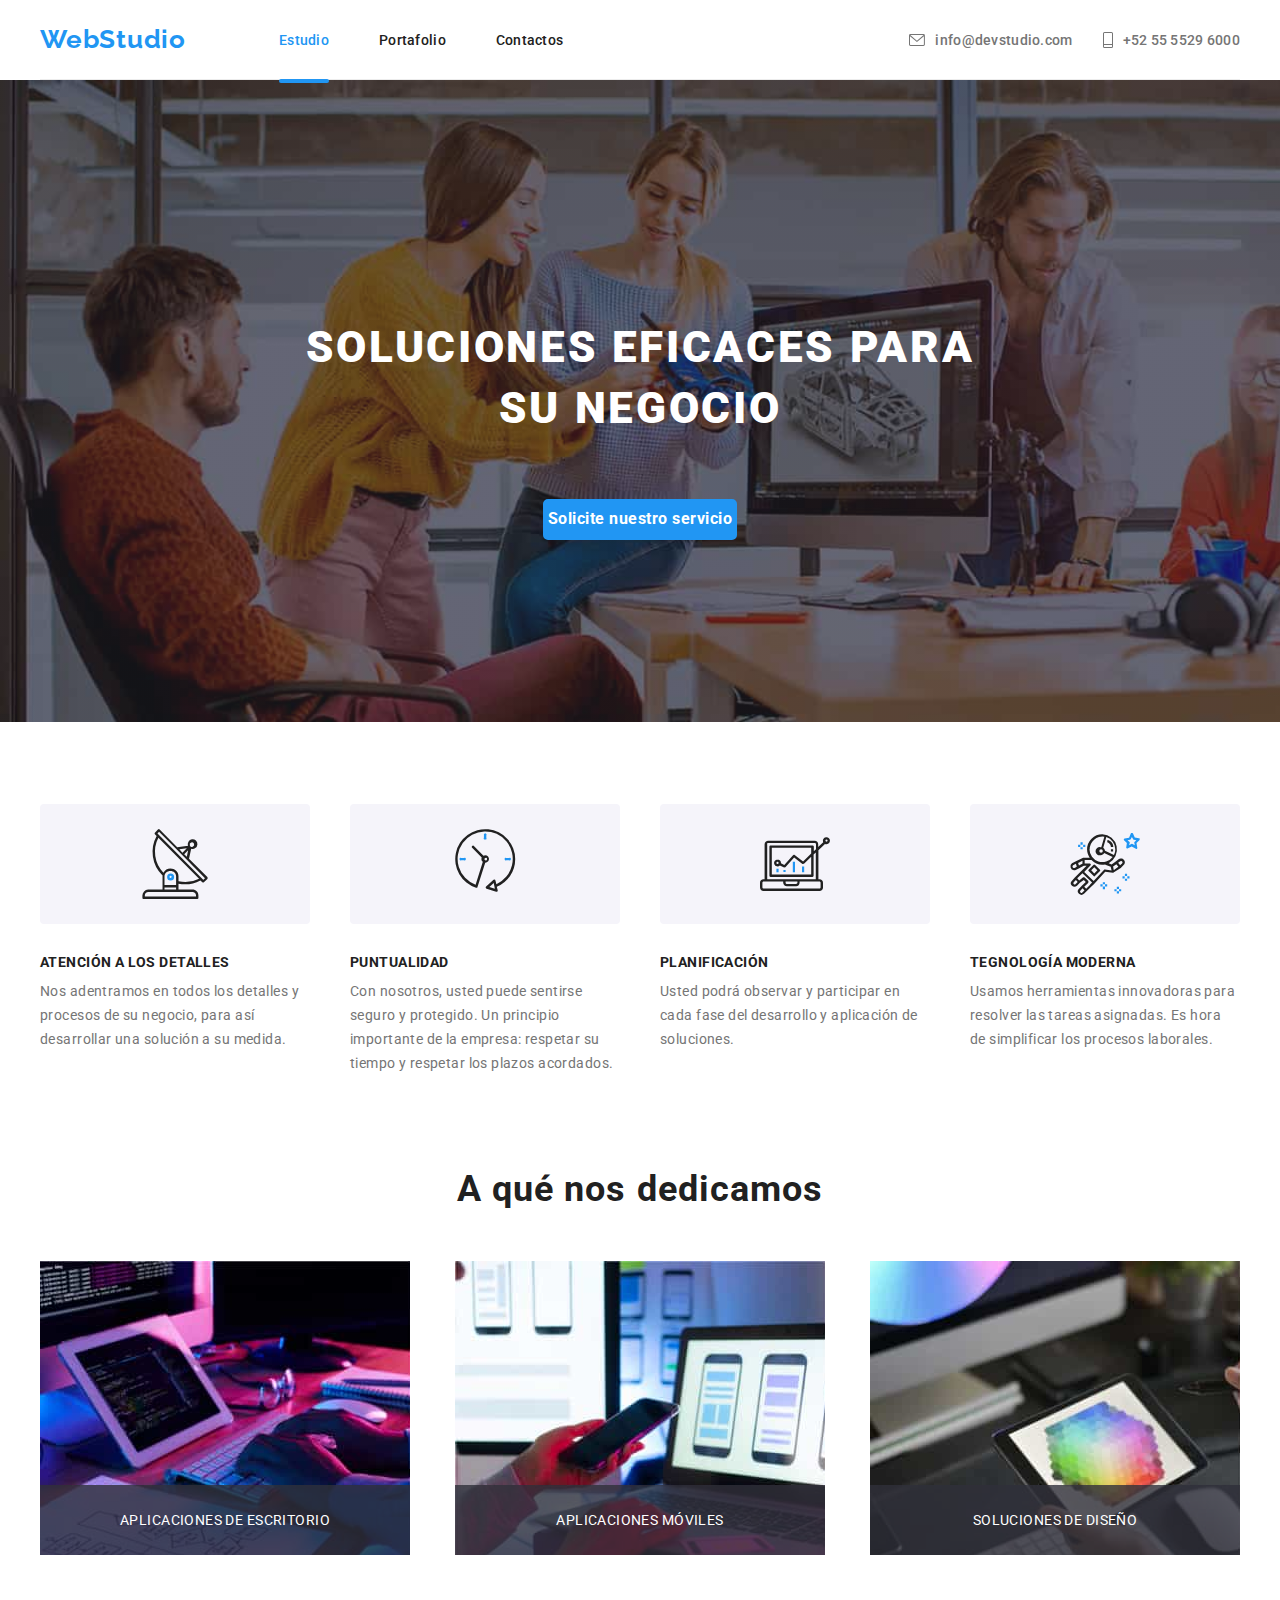
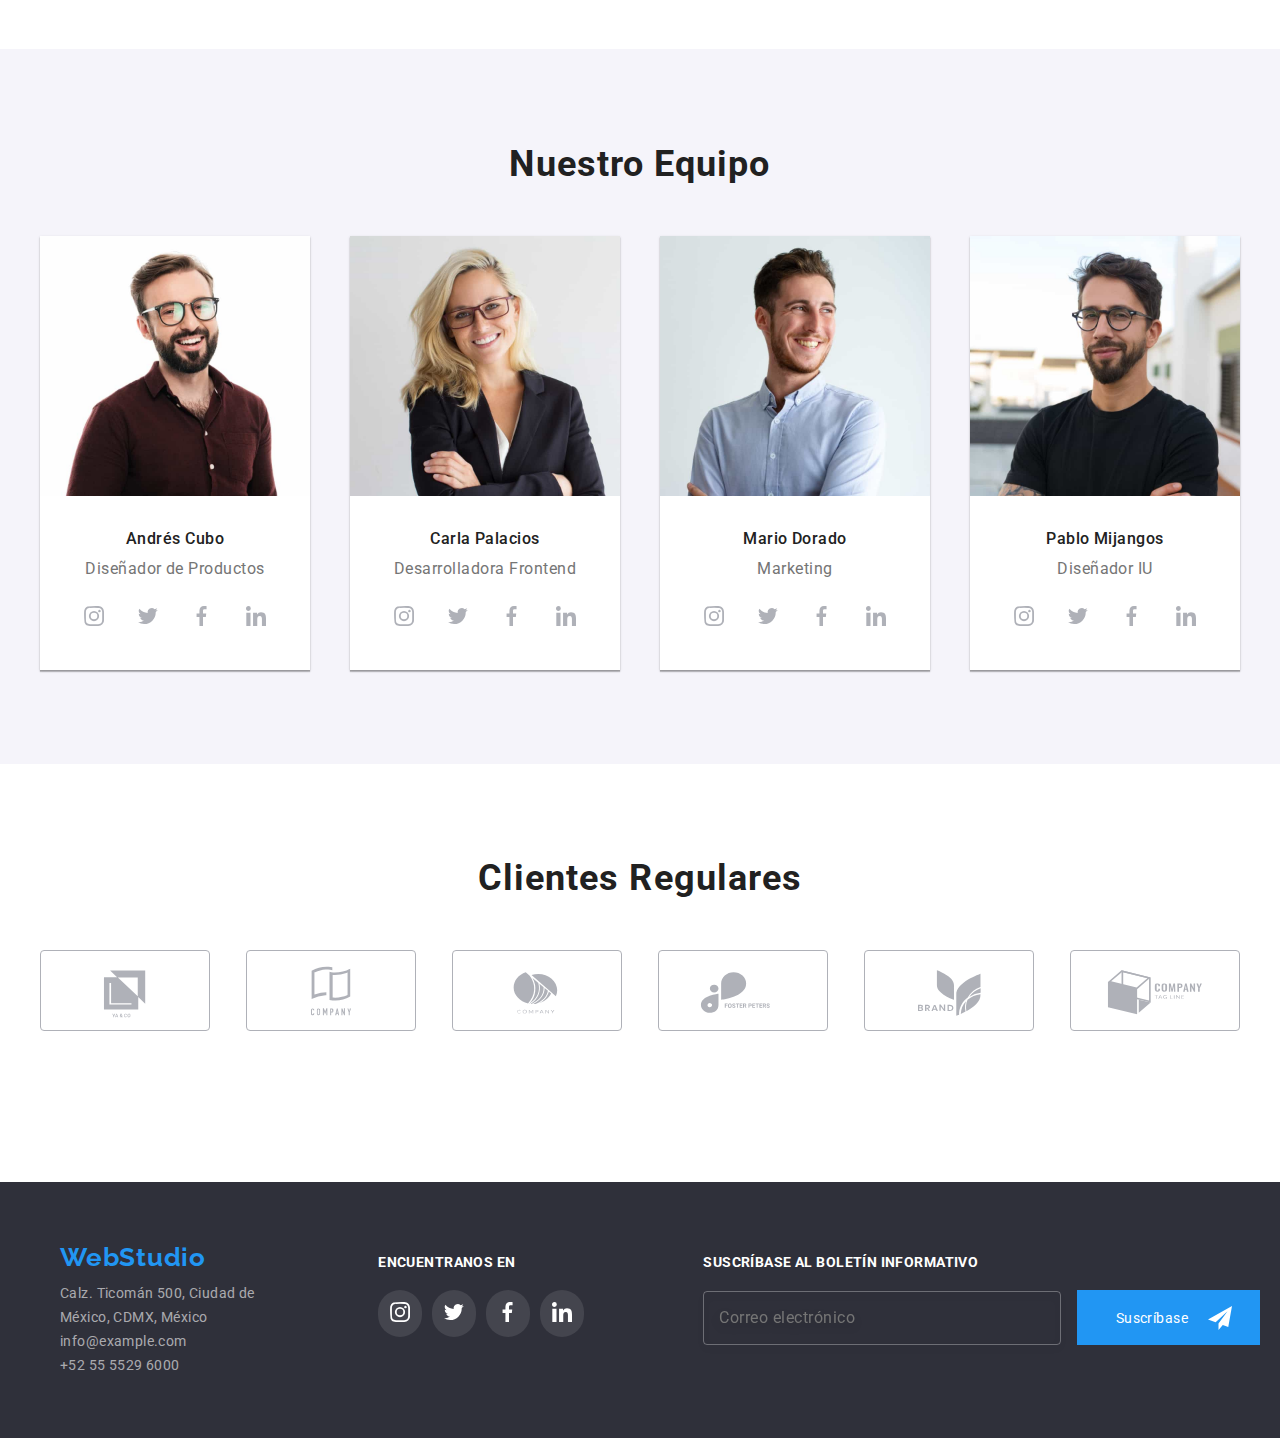
==== commit e01ac09a: "eliminacion del style.css" ====
--- a/index.html
+++ b/index.html
@@ -7,7 +7,6 @@
     <link rel="preconnet" href="https://fonts.googleapis.com" />
     <link rel="preconnet" href="https://fonts.gstatic.com" />
     <link rel="stylesheet" href="./css/normalize.css" />
-    <link rel="stylesheet" href="./css/styles.css" />
     <link rel="stylesheet" href="./css/main.min.css" />
     <title>WebStudio</title>
   </head>
--- a/css/main.min.css
+++ b/css/main.min.css
@@ -1 +1 @@
-@import"https://fonts.googleapis.com/css2?family=Raleway:wght@700&display=swap";@import"https://fonts.googleapis.com/css2?family=Roboto:wght@400;500;700;900&display=swap";@import"node_modules/modern-normalize/modern-normalize.css";.logo{color:#2196f3;font-family:"Raleway",sans-serif;font-size:26px;font-weight:700;line-height:1.2;margin-right:93px}.benefits{display:flex;padding-top:82px;justify-content:space-between;gap:40px}.benefits__column{flex-basis:calc((100% - 90px)/4)}.benefits__column .benefits__icon{display:flex;width:270px;padding:25px;margin-bottom:30px;fill:#212121;border-radius:4px;border:none;background-color:#f5f4fa}.benefits__column .benefits__icon-svg{height:70px}.benefits__column .benefits__title{color:#212121;font-weight:700;line-height:1.142;text-transform:uppercase;margin-bottom:10px}.benefits__column .benefits__text{line-height:1.71}.we-do{display:flex;padding-bottom:94px;justify-content:space-between}.we-do__image-1{background-image:url(../images/image1.jpeg);flex-basis:calc((100% - 90px)/3)}.we-do__image-2{background-image:url(../images/image2.jpeg);flex-basis:calc((100% - 90px)/3)}.we-do__image-3{background-image:url(../images/image3.jpeg);flex-basis:calc((100% - 90px)/3)}.we-do__text{display:flex;border:none;height:70px;font-size:14px;line-height:1.142;color:#fff;background:rgba(47,48,58,.8);margin-top:224px;justify-content:center;align-items:center}.our-team{background-color:#f5f4fa;padding-bottom:94px;padding-top:1px}.our-team__members{display:flex;justify-content:space-between;gap:30px}.our-team__members .our-team__members-card{background-color:#fff;border-radius:opx opx 4px 4px;box-shadow:0px 1px 3px rgba(0,0,0,.12),0px 1px 1px rgba(0,0,0,.14),0px 2px 1px rgba(0,0,0,.2);text-align:center}.our-team__members .our-team__members-card .our-team__name{color:#212121;font-size:16px;font-weight:500;line-height:1.2;text-align:center;margin:30px 0 10px}.our-team__members .our-team__members-card .our-team__profession{color:#757575;font-size:16px;line-height:1.187}.header{display:flex;padding:24px 0;justify-content:space-between;align-items:center}.header__contact{display:flex;justify-content:space-between;align-items:center;gap:30px}.header__contact .header__link-contact{display:flex;align-items:center;font-weight:500;line-height:1.142;letter-spacing:.02em;color:#757575;fill:#757575}.header__contact .header__link-contact .header__icon-folder{width:16px;height:12px;margin-right:10px}.header__contact .header__link-contact .header__icon-phone{width:10px;height:16px;margin-right:10px}.header__contact .header__link-contact:focus,.header__contact .header__link-contact:hover{color:#2196f3;fill:#2196f3}.nav{display:flex;justify-content:space-between;align-items:center}.nav__link{position:relative;display:flex;font-weight:500;line-height:1.142;letter-spacing:.02em;color:#212121;margin-right:50px}.nav__current::after{position:absolute;content:"";border-bottom:4px solid #2196f3;border-radius:2px;width:100%;top:47px}.nav__current,.nav__link:hover,.nav__link:focus{color:#2196f3}.backdrop{display:flex;align-items:center;justify-content:center;background-color:rgba(0,0,0,.5);position:fixed;width:100vw;height:100vh;top:0;left:0;opacity:1;transition:opacity 250ms cubic-bezier(0.4, 0, 0.2, 1);visibility:visible}.backdrop.is-hidden{opacity:0;pointer-events:none}.modal.is-hidden{transform:translateY(100%)}.modal{display:flex;justify-content:right;border-radius:4px;width:528px;height:581px;background-color:#fff;box-shadow:0px 1px 3px rgba(0,0,0,.12),0px 1px 1px rgba(0,0,0,.14),0px 2px 1px rgba(0,0,0,.2);transition:transform cubic-bezier(0.4, 0, 0.2, 1),1s;transform:translateY(0)}.modal__bottom-close{display:flex;align-items:center;box-sizing:border-box;width:30px;height:30px;border-radius:50%;margin:8px 8px 0 0;cursor:pointer;border:1px solid rgba(0,0,0,.1);z-index:1;fill:#000}.modal__bottom-close:hover,.modal__bottom-close:focus{fill:#2196f3}.form{padding:40px;position:absolute}.form__title{font-weight:700;font-size:20px;line-height:1.15;margin-bottom:12px;width:448px;color:#212121}.form__label{position:relative}.form__label .form__input{display:block;padding:14px 35px;outline:none;margin:4px 0 10px;border:1px solid rgba(33,33,33,.2);border-radius:4px;width:448px;outline:none}.form__label .form__input:hover,.form__label .form__input:focus{cursor:pointer;border:1px solid #2196f3}.form__label .form__icon{color:#212121;position:absolute;width:13px;margin:0 15px;top:50%;transform:translateY(-50%)}.form__label .form__comment{padding:16px}.form__label .form__comment::placeholder{color:rgba(117,117,117,.5)}.form__label:hover,.form__label:focus{fill:#2196f3}.form__checkbox{position:absolute;appearance:var(--logo-black);border:1px solid #000;width:16px;height:15px}.form__checkbox:checked{border:none;background-image:url(../images/ok.svg)}.form__text{position:relative;right:-25px;width:400px;margin-bottom:12px;line-height:1.7}.form__send{background-color:#2196f3;padding:10px 75px;color:#fff;letter-spacing:.06em;border:none;cursor:pointer;display:block;margin:0 auto}.form__send:hover,.form__send:focus{background-color:#188ce8}.hero{padding:207px 0 182px;background-color:#2f303a;background-image:linear-gradient(rgba(47, 48, 58, 0.4), rgba(47, 48, 58, 0.4)),url(../images/background-image.jpeg);background-size:cover}.hero .hero__title{text-align:center;width:696px}.hero .hero__title .hero__h1{color:#fff;font-size:44px;font-weight:900;letter-spacing:.06em;line-height:1.4;text-transform:uppercase}.hero .hero__title .hero__button{color:#fff;background-color:#2196f3;border:5px solid #2196f3;border-radius:5px;font-size:16px;font-weight:700;line-height:1.9;cursor:pointer;margin-top:30px}.hero .hero__title .hero__button:hover,.hero .hero__title .hero__button:focus{background-color:#188ce8;box-shadow:0px 4px 4px rgba(0,0,0,.15)}.social-networks{display:flex;margin:16px 32px 32px;justify-content:space-between}.social-networks .social-network{background-color:#fff;width:44px;height:44px;border-radius:25px;border:none;cursor:pointer;fill:#afb1b8;padding:12px}.social-networks .social-network__icon{height:20px;width:20px}.social-networks .social-network:focus,.social-networks .social-network:hover{background-color:#2196f3;cursor:pointer;fill:#fff}.regular-customers{display:flex;justify-content:space-between;padding-bottom:151px}.regular-customers__link{background:#fff;border-radius:4px;display:flex;width:170px;height:81px;border:1px solid #afb1b8;cursor:pointer;justify-content:center;align-items:center;fill:#afb1b8}.regular-customers__link .regular-customers__icon{width:106px}.regular-customers__link:hover,.regular-customers__link:focus{border:1px solid #2196f3;fill:#2196f3}*{box-sizing:border-box;margin:0;padding:0;font-family:"Roboto",sans-serif;font-size:14px;font-weight:400;letter-spacing:.03em}body{color:#757575;background-color:#fff;margin:auto}.container{width:1200px;margin:0 auto}a{text-decoration:none}ul{list-style:none}header{border-bottom:1px solid #ececec}.title-h2{color:#212121;font-size:36px;font-weight:700;line-height:1.166;padding:94px 0 50px;text-align:center}/*# sourceMappingURL=main.min.css.map */+@import"https://fonts.googleapis.com/css2?family=Raleway:wght@700&display=swap";@import"https://fonts.googleapis.com/css2?family=Roboto:wght@400;500;700;900&display=swap";@import"node_modules/modern-normalize/modern-normalize.css";.logo{color:#2196f3;font-family:"Raleway",sans-serif;font-size:26px;font-weight:700;line-height:1.2;margin-right:93px}.benefits{display:flex;padding-top:82px;justify-content:space-between;gap:40px}.benefits__column{flex-basis:calc((100% - 90px)/4)}.benefits__column .benefits__icon{display:flex;width:270px;padding:25px;margin-bottom:30px;fill:#212121;border-radius:4px;border:none;background-color:#f5f4fa}.benefits__column .benefits__icon-svg{height:70px}.benefits__column .benefits__title{color:#212121;font-weight:700;line-height:1.142;text-transform:uppercase;margin-bottom:10px}.benefits__column .benefits__text{line-height:1.71}.we-do{display:flex;padding-bottom:94px;justify-content:space-between}.we-do__image-1{background-image:url(../images/image1.jpeg);flex-basis:calc((100% - 90px)/3)}.we-do__image-2{background-image:url(../images/image2.jpeg);flex-basis:calc((100% - 90px)/3)}.we-do__image-3{background-image:url(../images/image3.jpeg);flex-basis:calc((100% - 90px)/3)}.we-do__text{display:flex;border:none;height:70px;font-size:14px;line-height:1.142;color:#fff;background:rgba(47,48,58,.8);margin-top:224px;justify-content:center;align-items:center}.our-team{background-color:#f5f4fa;padding-bottom:94px;padding-top:1px}.our-team__members{display:flex;justify-content:space-between;gap:30px}.our-team__members .our-team__members-card{background-color:#fff;border-radius:opx opx 4px 4px;box-shadow:0px 1px 3px rgba(0,0,0,.12),0px 1px 1px rgba(0,0,0,.14),0px 2px 1px rgba(0,0,0,.2);text-align:center}.our-team__members .our-team__members-card .our-team__name{color:#212121;font-size:16px;font-weight:500;line-height:1.2;text-align:center;margin:30px 0 10px}.our-team__members .our-team__members-card .our-team__profession{color:#757575;font-size:16px;line-height:1.187}.header{display:flex;padding:24px 0;justify-content:space-between;align-items:center}.header__contact{display:flex;justify-content:space-between;align-items:center;gap:30px}.header__contact .header__link-contact{display:flex;align-items:center;font-weight:500;line-height:1.142;letter-spacing:.02em;color:#757575;fill:#757575}.header__contact .header__link-contact .header__icon-folder{width:16px;height:12px;margin-right:10px}.header__contact .header__link-contact .header__icon-phone{width:10px;height:16px;margin-right:10px}.header__contact .header__link-contact:focus,.header__contact .header__link-contact:hover{color:#2196f3;fill:#2196f3}.nav{display:flex;justify-content:space-between;align-items:center}.nav__link{position:relative;display:flex;font-weight:500;line-height:1.142;letter-spacing:.02em;color:#212121;margin-right:50px}.nav__current::after{position:absolute;content:"";border-bottom:4px solid #2196f3;border-radius:2px;width:100%;top:47px}.nav__current,.nav__link:hover,.nav__link:focus{color:#2196f3}.backdrop{display:flex;align-items:center;justify-content:center;background-color:rgba(0,0,0,.5);position:fixed;width:100vw;height:100vh;top:0;left:0;opacity:1;transition:opacity 250ms cubic-bezier(0.4, 0, 0.2, 1);visibility:visible}.backdrop.is-hidden{opacity:0;pointer-events:none}.modal.is-hidden{transform:translateY(100%)}.modal{display:flex;justify-content:right;border-radius:4px;width:528px;height:581px;background-color:#fff;box-shadow:0px 1px 3px rgba(0,0,0,.12),0px 1px 1px rgba(0,0,0,.14),0px 2px 1px rgba(0,0,0,.2);transition:transform cubic-bezier(0.4, 0, 0.2, 1),1s;transform:translateY(0)}.modal__bottom-close{display:flex;align-items:center;box-sizing:border-box;width:30px;height:30px;border-radius:50%;margin:8px 8px 0 0;cursor:pointer;border:1px solid rgba(0,0,0,.1);z-index:1;fill:#000}.modal__bottom-close:hover,.modal__bottom-close:focus{fill:#2196f3}.form{padding:40px;position:absolute}.form__title{font-weight:700;font-size:20px;line-height:1.15;margin-bottom:12px;width:448px;color:#212121}.form__label{position:relative}.form__label .form__input{display:block;padding:14px 35px;outline:none;margin:4px 0 10px;border:1px solid rgba(33,33,33,.2);border-radius:4px;width:448px;outline:none}.form__label .form__input:hover,.form__label .form__input:focus{cursor:pointer;border:1px solid #2196f3}.form__label .form__icon{color:#212121;position:absolute;width:13px;margin:0 15px;top:50%;transform:translateY(-50%)}.form__label .form__comment{padding:16px}.form__label .form__comment::placeholder{color:rgba(117,117,117,.5)}.form__label:hover,.form__label:focus{fill:#2196f3}.form__checkbox{position:absolute;appearance:var(--logo-black);border:1px solid #000;width:16px;height:15px}.form__checkbox:checked{border:none;background-image:url(../images/ok.svg)}.form__text{position:relative;right:-25px;width:400px;margin-bottom:12px;line-height:1.7}.form__send{background-color:#2196f3;padding:10px 75px;color:#fff;letter-spacing:.06em;border:none;cursor:pointer;display:block;margin:0 auto}.form__send:hover,.form__send:focus{background-color:#188ce8}.hero{padding:207px 0 182px;background-color:#2f303a;background-image:linear-gradient(rgba(47, 48, 58, 0.4), rgba(47, 48, 58, 0.4)),url(../images/background-image.jpeg);background-size:cover}.hero .hero__title{text-align:center;width:696px}.hero .hero__title .hero__h1{color:#fff;font-size:44px;font-weight:900;letter-spacing:.06em;line-height:1.4;text-transform:uppercase}.hero .hero__title .hero__button{color:#fff;background-color:#2196f3;border:5px solid #2196f3;border-radius:5px;font-size:16px;font-weight:700;line-height:1.9;cursor:pointer;margin-top:30px}.hero .hero__title .hero__button:hover,.hero .hero__title .hero__button:focus{background-color:#188ce8;box-shadow:0px 4px 4px rgba(0,0,0,.15)}.social-networks{display:flex;margin:16px 32px 32px;justify-content:space-between}.social-networks .social-network{background-color:#fff;width:44px;height:44px;border-radius:25px;border:none;cursor:pointer;fill:#afb1b8;padding:12px}.social-networks .social-network__icon{height:20px;width:20px}.social-networks .social-network:focus,.social-networks .social-network:hover{background-color:#2196f3;cursor:pointer;fill:#fff}.regular-customers{display:flex;justify-content:space-between;padding-bottom:151px}.regular-customers__link{background:#fff;border-radius:4px;display:flex;width:170px;height:81px;border:1px solid #afb1b8;cursor:pointer;justify-content:center;align-items:center;fill:#afb1b8}.regular-customers__link .regular-customers__icon{width:106px}.regular-customers__link:hover,.regular-customers__link:focus{border:1px solid #2196f3;fill:#2196f3}.footer{background-color:#2f303a;padding:60px}.footer__container{display:flex;justify-content:space-between}.footer__container .footer__contact{width:231px}.footer__container .footer__contact .footer__address{margin-top:9px}.footer__container .footer__contact .footer__address .footer__address-link{color:rgba(255,255,255,.6);font-style:normal;line-height:1.71}.footer__container .footer__contact .footer__address .footer__address-link:hover,.footer__container .footer__contact .footer__address .footer__address-link:focus{color:#fff}.footer__container .footer__titles{color:#fff;font-weight:700;line-height:1.142;text-transform:uppercase;padding-top:12px;margin-bottom:20px}.footer__container .social-networks--dark{margin-left:0;gap:10px}.footer__container .social-networks--dark .social-network__gray{border-radius:25px;background-color:rgba(255,255,255,.1019607843);padding:12px;cursor:pointer;fill:#fff}.footer__container .social-networks--dark .social-network__gray:hover,.footer__container .social-networks--dark .social-network__gray:focus{background-color:#2196f3;cursor:pointer;fill:#fff}.footer__container .footer__input{width:358px;background-color:rgba(0,0,0,0);border:1px solid rgba(255,255,255,.3);filter:drop-shadow(0px 4px 4px rgba(0, 0, 0, 0.15));border-radius:4px;margin-right:12px;color:rgba(255,255,255,.6);padding:16px 15px;font-size:16px;line-height:1.25;outline:none}.footer__container .footer__input:active{border:none}.footer__container .footer__button{display:inline-flex;align-items:center;cursor:pointer;padding:16px 28px 15px 39px;background-color:#2196f3;color:#fff;border:none}.footer__container .footer__button .footer__send{display:flex;justify-content:space-between;align-items:center;gap:20px}.footer__container .footer__button .footer__send .footer__icon-send{width:24px;height:24px}.footer__container .footer__button:hover{background-color:#188ce8}.portfolio{padding-bottom:82px}.portfolio__lists{display:flex;padding-top:95px;padding-bottom:56px;justify-content:center;gap:8px}.portfolio__lists .portfolio__list{background:#f5f4fa;border-radius:4px;padding:6px 24px;border:none;color:#212121;font-size:16px;line-height:1.62;font-weight:500}.portfolio__lists .portfolio__list:hover,.portfolio__lists .portfolio__list:focus{height:38px;background-color:#2196f3;box-shadow:0px 3px 1px rgba(0,0,0,.1),0px 1px 2px rgba(0,0,0,.08),0px 2px 2px rgba(0,0,0,.12);border-radius:4px;color:#fff;cursor:pointer}.portfolio__cards{display:flex;flex-wrap:wrap;gap:30px}.portfolio__cards .portfolio__card{background:#fff;border:1px solid #eee;width:370px}.portfolio__cards .portfolio__card .portfolio__card-description{position:relative;overflow:hidden}.portfolio__cards .portfolio__card-overlay{position:absolute;top:0;left:0;background-color:rgba(33,149,243,.9);color:#fff;padding:63px 24px;width:100%;height:100%;font-size:18px;line-height:1.55;transform:translateY(100%);transition:transform ease-in 250ms;transition-timing-function:cubic-bezier(0.4, 0, 0.2, 1)}.portfolio__cards .portfolio__card:hover .portfolio__card-description .portfolio__card-overlay{transform:translateY(0%)}.portfolio__cards .portfolio__card:focus,.portfolio__cards .portfolio__card:hover{cursor:pointer;box-shadow:0px 1px 1px rgba(0,0,0,.12),0px 4px 4px rgba(0,0,0,.06),1px 4px 6px rgba(0,0,0,.16)}.portfolio__card-title{font-weight:700;font-size:18px;line-height:1.33;letter-spacing:.06em;color:#212121;margin-left:24px;text-align:left;margin-top:20px;margin-bottom:4px;width:370px}.portfolio__card-text{color:#757575;line-height:2.14;text-align:left;margin-left:24px}*{box-sizing:border-box;margin:0;padding:0;font-family:"Roboto",sans-serif;font-size:14px;font-weight:400;letter-spacing:.03em}body{color:#757575;background-color:#fff;margin:auto}.container{width:1200px;margin:0 auto}a{text-decoration:none}ul{list-style:none}header{border-bottom:1px solid #ececec}.title-h2{color:#212121;font-size:36px;font-weight:700;line-height:1.166;padding:94px 0 50px;text-align:center}/*# sourceMappingURL=main.min.css.map */